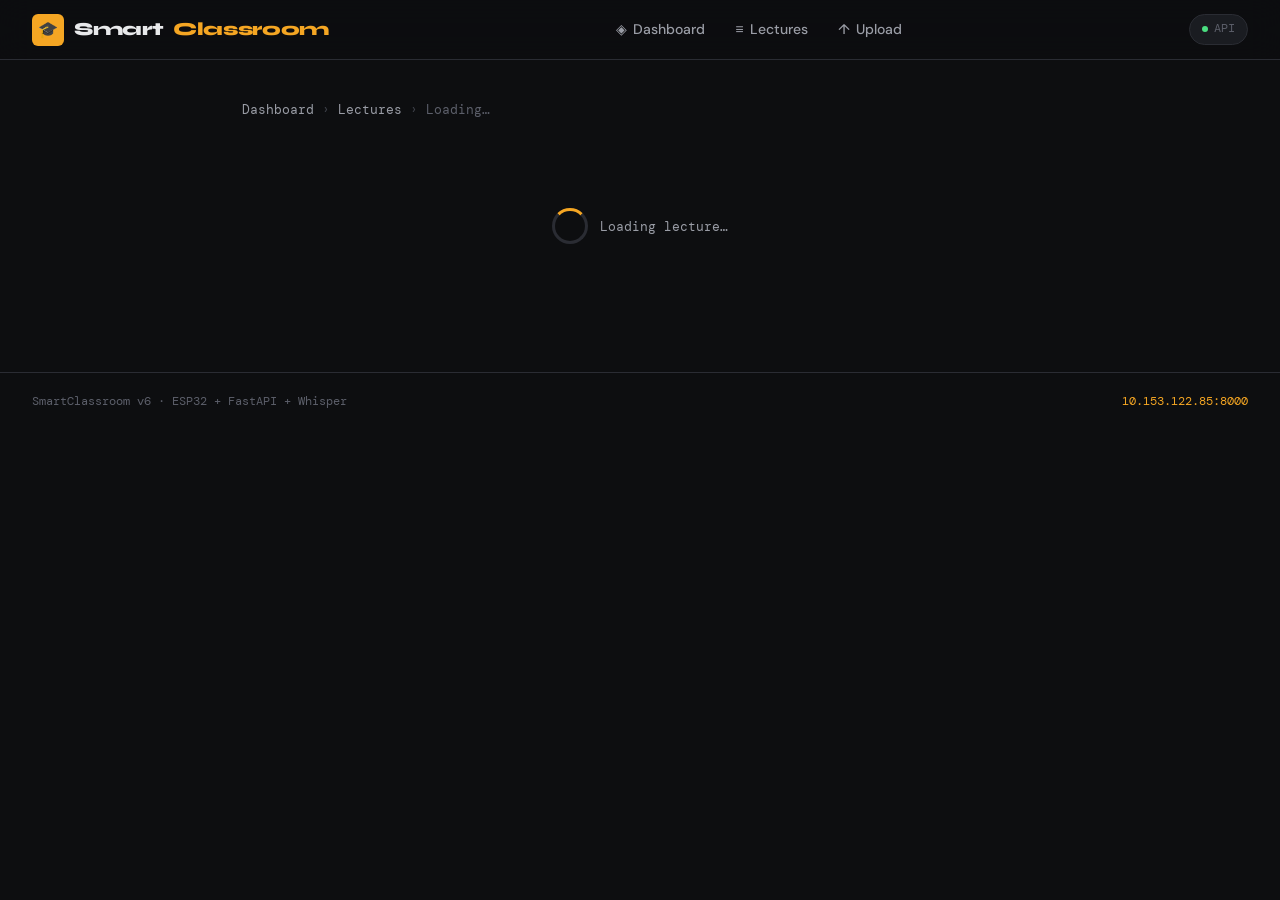
==== frontend/Lecturedetail.html @ 5a45aa77 "frontend and backend" ====
<!DOCTYPE html>
<html lang="en">
<head>
  <meta charset="UTF-8" />
  <meta name="viewport" content="width=device-width, initial-scale=1.0" />
  <title>SmartClassroom — Lecture Detail</title>
  <link rel="stylesheet" href="Style.css">
</head>
<body>
 
<nav class="navbar">
  <a href="index.html" class="nav-brand">
    <div class="brand-icon">🎓</div>
    Smart<span>Classroom</span>
  </a>
  <ul class="nav-links">
    <li><a href="index.html">◈ <span>Dashboard</span></a></li>
    <li><a href="lectures.html">≡ <span>Lectures</span></a></li>
    <li><a href="upload.html">↑ <span>Upload</span></a></li>
  </ul>
  <div class="nav-status">
    <span class="status-dot"></span>
    <span>API</span>
  </div>
</nav>
 
<main class="page-sm">
 
  <div class="breadcrumb fade-in">
    <a href="index.html">Dashboard</a>
    <span class="sep">›</span>
    <a href="lectures.html">Lectures</a>
    <span class="sep">›</span>
    <span id="bc-title">Loading…</span>
  </div>
 
  <!-- Loading state -->
  <div id="loading-state" class="loading-overlay" style="padding:4rem">
    <div class="spinner spinner-lg"></div> Loading lecture…
  </div>
 
  <!-- Error state -->
  <div id="error-state" class="empty-state hidden">
    <div class="empty-icon">⚠️</div>
    <h3>Lecture not found</h3>
    <p id="error-msg"></p>
    <a href="lectures.html" class="btn btn-secondary mt-2">← Back to Lectures</a>
  </div>
 
  <!-- Content (hidden until loaded) -->
  <div id="content" class="hidden">
 
    <!-- Detail header -->
    <div class="detail-header fade-in" id="detail-header">
      <div class="flex items-center gap-1 mb-1" style="flex-wrap:wrap">
        <span class="badge badge-amber" id="detail-subject"></span>
        <span class="badge badge-gray text-mono" id="detail-id"></span>
        <span class="badge badge-gray text-mono" id="detail-date"></span>
      </div>
      <h1 class="detail-title" id="detail-title"></h1>
      <div class="detail-actions">
        <button class="btn btn-primary btn-sm" id="btn-edit">✎ Edit</button>
        <button class="btn btn-secondary btn-sm" id="btn-copy-transcript" title="Copy transcript">⎘ Copy Transcript</button>
        <button class="btn btn-secondary btn-sm" id="btn-copy-summary" title="Copy summary">⎘ Copy Summary</button>
        <button class="btn btn-danger btn-sm ml-auto" id="btn-delete">✕ Delete</button>
      </div>
    </div>
 
    <!-- Tabs -->
    <div class="tabs fade-in">
      <button class="tab-btn active" data-tab="summary">Summary</button>
      <button class="tab-btn" data-tab="transcript">Full Transcript</button>
      <button class="tab-btn" data-tab="raw">Raw Info</button>
    </div>
 
    <!-- Tab: Summary -->
    <div id="tab-summary" class="fade-in">
      <div class="text-block-label">AI Generated Summary</div>
      <div class="text-block" id="summary-text"></div>
    </div>
 
    <!-- Tab: Transcript -->
    <div id="tab-transcript" class="hidden">
      <div class="text-block-label">Full Transcript (Grammar Corrected)</div>
      <div class="text-block" id="transcript-text" style="max-height:520px"></div>
    </div>
 
    <!-- Tab: Raw -->
    <div id="tab-raw" class="hidden">
      <div class="card">
        <p class="section-label">Lecture Record</p>
        <div id="raw-info" style="display:grid;grid-template-columns:140px 1fr;gap:8px 16px;font-size:0.875rem"></div>
      </div>
    </div>
 
  </div>
 
</main>
 
<footer class="footer">
  <span class="footer-text">SmartClassroom v6 · ESP32 + FastAPI + Whisper</span>
  <span class="footer-text"><em>10.153.122.85:8000</em></span>
</footer>
 
<div class="toast-container" id="toast-container"></div>
 
<!-- Edit Modal -->
<div class="modal-backdrop hidden" id="edit-modal">
  <div class="modal" style="max-width:580px">
    <div class="modal-header">
      <span class="modal-title">Edit Lecture</span>
      <button class="modal-close" id="edit-modal-close">✕</button>
    </div>
    <div class="modal-body">
      <div class="form-group">
        <label class="form-label">Title</label>
        <input type="text" class="form-input" id="edit-title" />
      </div>
      <div class="form-group">
        <label class="form-label">Subject</label>
        <input type="text" class="form-input" id="edit-subject" />
      </div>
      <div class="form-group">
        <label class="form-label">Summary</label>
        <textarea class="form-textarea" id="edit-summary" style="min-height:140px"></textarea>
      </div>
      <div class="form-group">
        <label class="form-label">Transcript</label>
        <textarea class="form-textarea" id="edit-transcript" style="min-height:180px"></textarea>
      </div>
    </div>
    <div class="modal-footer">
      <button class="btn btn-ghost" id="edit-cancel">Cancel</button>
      <button class="btn btn-primary" id="edit-save">Save Changes</button>
    </div>
  </div>
</div>
 
<!-- Delete Modal -->
<div class="modal-backdrop hidden" id="delete-modal">
  <div class="modal">
    <div class="modal-header">
      <span class="modal-title">Delete Lecture</span>
      <button class="modal-close" id="delete-close">✕</button>
    </div>
    <div class="modal-body">
      <p style="color:var(--text-2)">Delete <strong id="delete-name" style="color:var(--text)"></strong>?</p>
      <p class="text-sm text-muted mt-1">This cannot be undone.</p>
    </div>
    <div class="modal-footer">
      <button class="btn btn-ghost" id="delete-cancel">Cancel</button>
      <button class="btn btn-danger" id="delete-confirm">Delete</button>
    </div>
  </div>
</div>
 
<script type="module">
import { getLecture, updateLecture, deleteLecture, formatDatetime, showToast } from './api.js';
 
const params   = new URLSearchParams(location.search);
const lectureId = params.get('id');
 
let lectureData = null;
 
async function load() {
  if (!lectureId) {
    showError('No lecture ID in URL. Go back and select a lecture.');
    return;
  }
  try {
    lectureData = await getLecture(lectureId);
    render(lectureData);
  } catch (err) {
    showError(err.message);
  }
}
 
function render(l) {
  document.title = `${l.title} — SmartClassroom`;
  document.getElementById('bc-title').textContent = l.title;
 
  document.getElementById('detail-subject').textContent = l.subject || '—';
  document.getElementById('detail-id').textContent      = `ID #${l.id}`;
  document.getElementById('detail-date').textContent    = formatDatetime(l.created_at);
  document.getElementById('detail-title').textContent   = l.title;
 
  document.getElementById('summary-text').textContent    = l.summary    || 'No summary available.';
  document.getElementById('transcript-text').textContent = l.transcript || 'No transcript available.';
 
  // Raw info table
  const pairs = [
    ['ID',         `#${l.id}`],
    ['Title',      l.title],
    ['Subject',    l.subject],
    ['Created',    formatDatetime(l.created_at)],
    ['Transcript', `${(l.transcript || '').length} chars`],
    ['Summary',    `${(l.summary || '').length} chars`],
  ];
  document.getElementById('raw-info').innerHTML = pairs.map(([k, v]) => `
    <span class="text-mono text-xs text-muted" style="padding:4px 0">${k}</span>
    <span style="padding:4px 0;word-break:break-word">${v}</span>`).join('');
 
  document.getElementById('loading-state').classList.add('hidden');
  document.getElementById('content').classList.remove('hidden');
}
 
function showError(msg) {
  document.getElementById('loading-state').classList.add('hidden');
  document.getElementById('error-state').classList.remove('hidden');
  document.getElementById('error-msg').textContent = msg;
}
 
// ── Tabs ─────────────────────────────────────────────────
document.querySelectorAll('.tab-btn').forEach(btn => {
  btn.addEventListener('click', () => {
    document.querySelectorAll('.tab-btn').forEach(b => b.classList.remove('active'));
    btn.classList.add('active');
    ['tab-summary', 'tab-transcript', 'tab-raw'].forEach(id => {
      document.getElementById(id).classList.add('hidden');
    });
    document.getElementById(`tab-${btn.dataset.tab}`).classList.remove('hidden');
  });
});
 
// ── Copy buttons ─────────────────────────────────────────
document.getElementById('btn-copy-transcript').addEventListener('click', () => {
  navigator.clipboard.writeText(lectureData?.transcript || '');
  showToast('Transcript copied to clipboard', 'success');
});
 
document.getElementById('btn-copy-summary').addEventListener('click', () => {
  navigator.clipboard.writeText(lectureData?.summary || '');
  showToast('Summary copied to clipboard', 'success');
});
 
// ── Edit modal ───────────────────────────────────────────
document.getElementById('btn-edit').addEventListener('click', () => {
  document.getElementById('edit-title').value     = lectureData.title     || '';
  document.getElementById('edit-subject').value   = lectureData.subject   || '';
  document.getElementById('edit-summary').value   = lectureData.summary   || '';
  document.getElementById('edit-transcript').value = lectureData.transcript || '';
  document.getElementById('edit-modal').classList.remove('hidden');
});
 
function closeEditModal() { document.getElementById('edit-modal').classList.add('hidden'); }
document.getElementById('edit-modal-close').addEventListener('click', closeEditModal);
document.getElementById('edit-cancel').addEventListener('click', closeEditModal);
document.getElementById('edit-modal').addEventListener('click', e => { if (e.target === e.currentTarget) closeEditModal(); });
 
document.getElementById('edit-save').addEventListener('click', async () => {
  const btn = document.getElementById('edit-save');
  btn.disabled = true;
  btn.textContent = 'Saving…';
  try {
    const updated = await updateLecture(lectureId, {
      title:      document.getElementById('edit-title').value,
      subject:    document.getElementById('edit-subject').value,
      summary:    document.getElementById('edit-summary').value,
      transcript: document.getElementById('edit-transcript').value,
    });
    lectureData = updated;
    render(updated);
    closeEditModal();
    showToast('Lecture updated!', 'success');
  } catch (err) {
    showToast(err.message, 'error');
  } finally {
    btn.disabled = false;
    btn.textContent = 'Save Changes';
  }
});
 
// ── Delete modal ─────────────────────────────────────────
document.getElementById('btn-delete').addEventListener('click', () => {
  document.getElementById('delete-name').textContent = lectureData?.title || '';
  document.getElementById('delete-modal').classList.remove('hidden');
});
 
function closeDeleteModal() { document.getElementById('delete-modal').classList.add('hidden'); }
document.getElementById('delete-close').addEventListener('click', closeDeleteModal);
document.getElementById('delete-cancel').addEventListener('click', closeDeleteModal);
document.getElementById('delete-modal').addEventListener('click', e => { if (e.target === e.currentTarget) closeDeleteModal(); });
 
document.getElementById('delete-confirm').addEventListener('click', async () => {
  const btn = document.getElementById('delete-confirm');
  btn.disabled = true;
  btn.textContent = 'Deleting…';
  try {
    await deleteLecture(lectureId);
    showToast('Lecture deleted', 'success');
    setTimeout(() => window.location.href = 'lectures.html', 1000);
  } catch (err) {
    showToast(err.message, 'error');
    btn.disabled = false;
    btn.textContent = 'Delete';
  }
});
 
load();
</script>
</body>
</html>
---- frontend/Style.css ----
@import url('https://fonts.googleapis.com/css2?family=Syne:wght@400;600;700;800&family=DM+Mono:ital,wght@0,300;0,400;0,500;1,300&family=DM+Sans:wght@300;400;500&display=swap');
 
/* ── VARIABLES ─────────────────────────────────────────── */
:root {
  --bg:           #0d0e10;
  --bg-2:         #131417;
  --bg-3:         #1a1c21;
  --border:       #2a2c33;
  --border-hover: #3d4049;
  --text:         #e8e9eb;
  --text-2:       #9a9da6;
  --text-3:       #5c5f6a;
  --accent:       #f5a623;
  --accent-dim:   #b87419;
  --accent-glow:  rgba(245,166,35,0.15);
  --green:        #4ade80;
  --green-dim:    rgba(74,222,128,0.12);
  --red:          #f87171;
  --red-dim:      rgba(248,113,113,0.12);
  --blue:         #60a5fa;
  --blue-dim:     rgba(96,165,250,0.12);
  --radius:       8px;
  --radius-lg:    14px;
  --shadow:       0 4px 24px rgba(0,0,0,0.5);
  --shadow-lg:    0 8px 48px rgba(0,0,0,0.7);
  --font-display: 'Syne', sans-serif;
  --font-mono:    'DM Mono', monospace;
  --font-body:    'DM Sans', sans-serif;
  --transition:   0.18s cubic-bezier(0.4,0,0.2,1);
}
 
/* ── RESET ─────────────────────────────────────────────── */
*, *::before, *::after { box-sizing: border-box; margin: 0; padding: 0; }
 
html { scroll-behavior: smooth; }
 
body {
  font-family: var(--font-body);
  background: var(--bg);
  color: var(--text);
  min-height: 100vh;
  font-size: 15px;
  line-height: 1.6;
  -webkit-font-smoothing: antialiased;
}
 
a { color: inherit; text-decoration: none; }
 
img { max-width: 100%; }
 
/* ── SCROLLBAR ─────────────────────────────────────────── */
::-webkit-scrollbar { width: 6px; }
::-webkit-scrollbar-track { background: var(--bg); }
::-webkit-scrollbar-thumb { background: var(--border); border-radius: 99px; }
::-webkit-scrollbar-thumb:hover { background: var(--border-hover); }
 
/* ── NAVBAR ────────────────────────────────────────────── */
.navbar {
  position: sticky;
  top: 0;
  z-index: 100;
  background: rgba(13,14,16,0.85);
  backdrop-filter: blur(16px);
  border-bottom: 1px solid var(--border);
  padding: 0 2rem;
  height: 60px;
  display: flex;
  align-items: center;
  justify-content: space-between;
}
 
.nav-brand {
  display: flex;
  align-items: center;
  gap: 10px;
  font-family: var(--font-display);
  font-weight: 800;
  font-size: 1.15rem;
  letter-spacing: -0.02em;
}
 
.nav-brand .brand-icon {
  width: 32px;
  height: 32px;
  background: var(--accent);
  border-radius: 6px;
  display: flex;
  align-items: center;
  justify-content: center;
  color: #000;
  font-size: 16px;
}
 
.nav-brand span { color: var(--accent); }
 
.nav-links {
  display: flex;
  align-items: center;
  gap: 2px;
  list-style: none;
}
 
.nav-links a {
  padding: 6px 14px;
  border-radius: var(--radius);
  font-size: 0.875rem;
  font-weight: 500;
  color: var(--text-2);
  transition: var(--transition);
  display: flex;
  align-items: center;
  gap: 6px;
}
 
.nav-links a:hover { background: var(--bg-3); color: var(--text); }
.nav-links a.active { background: var(--accent-glow); color: var(--accent); }
 
.nav-status {
  display: flex;
  align-items: center;
  gap: 6px;
  font-family: var(--font-mono);
  font-size: 0.72rem;
  color: var(--text-3);
  background: var(--bg-3);
  border: 1px solid var(--border);
  padding: 5px 12px;
  border-radius: 99px;
}
 
.status-dot {
  width: 6px;
  height: 6px;
  border-radius: 50%;
  background: var(--green);
  animation: pulse-dot 2s ease-in-out infinite;
}
 
@keyframes pulse-dot {
  0%, 100% { opacity: 1; transform: scale(1); }
  50%       { opacity: 0.5; transform: scale(0.8); }
}
 
/* ── LAYOUT ────────────────────────────────────────────── */
.page { max-width: 1200px; margin: 0 auto; padding: 2.5rem 2rem 4rem; }
.page-sm { max-width: 860px; margin: 0 auto; padding: 2.5rem 2rem 4rem; }
 
/* ── PAGE HEADER ───────────────────────────────────────── */
.page-header {
  margin-bottom: 2.5rem;
  display: flex;
  align-items: flex-end;
  justify-content: space-between;
  flex-wrap: wrap;
  gap: 1rem;
}
 
.page-header-left h1 {
  font-family: var(--font-display);
  font-size: 2rem;
  font-weight: 800;
  letter-spacing: -0.03em;
  line-height: 1.1;
}
 
.page-header-left h1 em {
  font-style: normal;
  color: var(--accent);
}
 
.page-header-left p {
  margin-top: 0.4rem;
  color: var(--text-2);
  font-size: 0.9rem;
}
 
/* ── BREADCRUMB ────────────────────────────────────────── */
.breadcrumb {
  display: flex;
  align-items: center;
  gap: 8px;
  font-size: 0.8rem;
  color: var(--text-3);
  margin-bottom: 1.5rem;
  font-family: var(--font-mono);
}
 
.breadcrumb a { color: var(--text-2); transition: var(--transition); }
.breadcrumb a:hover { color: var(--accent); }
.breadcrumb .sep { color: var(--border-hover); }
 
/* ── CARDS ─────────────────────────────────────────────── */
.card {
  background: var(--bg-2);
  border: 1px solid var(--border);
  border-radius: var(--radius-lg);
  padding: 1.5rem;
  transition: var(--transition);
}
 
.card:hover { border-color: var(--border-hover); }
 
.card-hover {
  cursor: pointer;
}
 
.card-hover:hover {
  border-color: var(--accent-dim);
  box-shadow: 0 0 0 1px var(--accent-dim), var(--shadow);
  transform: translateY(-2px);
}
 
/* ── STATS GRID ────────────────────────────────────────── */
.stats-grid {
  display: grid;
  grid-template-columns: repeat(auto-fit, minmax(180px, 1fr));
  gap: 1rem;
  margin-bottom: 2rem;
}
 
.stat-card {
  background: var(--bg-2);
  border: 1px solid var(--border);
  border-radius: var(--radius-lg);
  padding: 1.25rem 1.5rem;
  position: relative;
  overflow: hidden;
}
 
.stat-card::before {
  content: '';
  position: absolute;
  top: 0; left: 0; right: 0;
  height: 2px;
  background: var(--accent);
  transform: scaleX(0);
  transform-origin: left;
  transition: transform 0.4s ease;
}
 
.stat-card:hover::before { transform: scaleX(1); }
 
.stat-label {
  font-size: 0.75rem;
  font-family: var(--font-mono);
  color: var(--text-3);
  text-transform: uppercase;
  letter-spacing: 0.08em;
  margin-bottom: 0.5rem;
}
 
.stat-value {
  font-family: var(--font-display);
  font-size: 2rem;
  font-weight: 800;
  color: var(--text);
  line-height: 1;
}
 
.stat-sub {
  font-size: 0.75rem;
  color: var(--text-3);
  margin-top: 0.25rem;
  font-family: var(--font-mono);
}
 
/* ── BUTTONS ───────────────────────────────────────────── */
.btn {
  display: inline-flex;
  align-items: center;
  gap: 8px;
  padding: 9px 18px;
  border-radius: var(--radius);
  font-size: 0.875rem;
  font-weight: 500;
  font-family: var(--font-body);
  cursor: pointer;
  border: none;
  transition: var(--transition);
  white-space: nowrap;
}
 
.btn-primary {
  background: var(--accent);
  color: #000;
  font-weight: 600;
}
 
.btn-primary:hover {
  background: #f0b84a;
  box-shadow: 0 0 20px rgba(245,166,35,0.35);
}
 
.btn-secondary {
  background: var(--bg-3);
  color: var(--text);
  border: 1px solid var(--border);
}
 
.btn-secondary:hover { background: var(--border); }
 
.btn-ghost {
  background: transparent;
  color: var(--text-2);
  border: 1px solid transparent;
}
 
.btn-ghost:hover { background: var(--bg-3); color: var(--text); border-color: var(--border); }
 
.btn-danger { background: var(--red-dim); color: var(--red); border: 1px solid rgba(248,113,113,0.25); }
.btn-danger:hover { background: rgba(248,113,113,0.25); }
 
.btn-sm { padding: 6px 12px; font-size: 0.8rem; }
.btn-lg { padding: 12px 24px; font-size: 1rem; }
 
.btn:disabled { opacity: 0.5; cursor: not-allowed; }
 
/* ── BADGE ─────────────────────────────────────────────── */
.badge {
  display: inline-flex;
  align-items: center;
  gap: 4px;
  padding: 3px 10px;
  border-radius: 99px;
  font-size: 0.72rem;
  font-family: var(--font-mono);
  font-weight: 500;
  letter-spacing: 0.04em;
}
 
.badge-amber { background: var(--accent-glow); color: var(--accent); border: 1px solid rgba(245,166,35,0.25); }
.badge-green { background: var(--green-dim); color: var(--green); border: 1px solid rgba(74,222,128,0.25); }
.badge-blue  { background: var(--blue-dim);  color: var(--blue);  border: 1px solid rgba(96,165,250,0.25); }
.badge-gray  { background: var(--bg-3); color: var(--text-2); border: 1px solid var(--border); }
 
/* ── FORM ELEMENTS ─────────────────────────────────────── */
.form-group { margin-bottom: 1.25rem; }
 
.form-label {
  display: block;
  font-size: 0.8rem;
  font-family: var(--font-mono);
  color: var(--text-2);
  text-transform: uppercase;
  letter-spacing: 0.06em;
  margin-bottom: 0.5rem;
}
 
.form-input, .form-select, .form-textarea {
  width: 100%;
  background: var(--bg-3);
  border: 1px solid var(--border);
  color: var(--text);
  border-radius: var(--radius);
  padding: 10px 14px;
  font-size: 0.9rem;
  font-family: var(--font-body);
  transition: var(--transition);
  outline: none;
  appearance: none;
}
 
.form-input:focus, .form-select:focus, .form-textarea:focus {
  border-color: var(--accent-dim);
  box-shadow: 0 0 0 3px var(--accent-glow);
}
 
.form-input::placeholder { color: var(--text-3); }
 
.form-textarea { resize: vertical; min-height: 120px; }
 
.form-select {
  background-image: url("data:image/svg+xml,%3Csvg xmlns='http://www.w3.org/2000/svg' width='12' height='12' fill='%239a9da6' viewBox='0 0 16 16'%3E%3Cpath d='M7.247 11.14L2.451 5.658C1.885 5.013 2.345 4 3.204 4h9.592a1 1 0 0 1 .753 1.659l-4.796 5.48a1 1 0 0 1-1.506 0z'/%3E%3C/svg%3E");
  background-repeat: no-repeat;
  background-position: right 12px center;
  padding-right: 36px;
  cursor: pointer;
}
 
.form-select option { background: var(--bg-2); }
 
/* ── TABLE ─────────────────────────────────────────────── */
.table-wrap {
  border: 1px solid var(--border);
  border-radius: var(--radius-lg);
  overflow: hidden;
}
 
table { width: 100%; border-collapse: collapse; }
 
thead { background: var(--bg-3); }
 
th {
  padding: 12px 16px;
  text-align: left;
  font-size: 0.72rem;
  font-family: var(--font-mono);
  text-transform: uppercase;
  letter-spacing: 0.08em;
  color: var(--text-3);
  font-weight: 500;
  border-bottom: 1px solid var(--border);
}
 
td {
  padding: 13px 16px;
  font-size: 0.875rem;
  border-bottom: 1px solid var(--border);
  vertical-align: middle;
}
 
tr:last-child td { border-bottom: none; }
 
tbody tr { transition: var(--transition); }
tbody tr:hover { background: var(--bg-3); }
 
.td-title { font-weight: 500; color: var(--text); }
.td-subject { color: var(--text-2); font-size: 0.82rem; font-family: var(--font-mono); }
 
/* ── DIVIDER ───────────────────────────────────────────── */
.divider {
  border: none;
  border-top: 1px solid var(--border);
  margin: 1.5rem 0;
}
 
/* ── SECTION LABEL ─────────────────────────────────────── */
.section-label {
  font-family: var(--font-mono);
  font-size: 0.72rem;
  text-transform: uppercase;
  letter-spacing: 0.1em;
  color: var(--text-3);
  margin-bottom: 1rem;
}
 
/* ── TOAST ─────────────────────────────────────────────── */
.toast-container {
  position: fixed;
  bottom: 1.5rem;
  right: 1.5rem;
  z-index: 9999;
  display: flex;
  flex-direction: column;
  gap: 8px;
  pointer-events: none;
}
 
.toast {
  pointer-events: all;
  background: var(--bg-2);
  border: 1px solid var(--border);
  border-radius: var(--radius-lg);
  padding: 12px 16px;
  display: flex;
  align-items: center;
  gap: 10px;
  font-size: 0.875rem;
  box-shadow: var(--shadow-lg);
  animation: toast-in 0.3s cubic-bezier(0.34,1.56,0.64,1) forwards;
  min-width: 260px;
  max-width: 360px;
}
 
.toast.toast-out { animation: toast-out 0.25s ease forwards; }
 
.toast-icon { font-size: 1rem; flex-shrink: 0; }
 
.toast-success { border-color: rgba(74,222,128,0.3); }
.toast-success .toast-icon::before { content: '✓'; color: var(--green); }
.toast-error   { border-color: rgba(248,113,113,0.3); }
.toast-error   .toast-icon::before { content: '✕'; color: var(--red); }
.toast-info    { border-color: rgba(245,166,35,0.3); }
.toast-info    .toast-icon::before { content: '◆'; color: var(--accent); }
 
@keyframes toast-in  { from { opacity: 0; transform: translateX(20px) scale(0.95); } to { opacity: 1; transform: translateX(0) scale(1); } }
@keyframes toast-out { from { opacity: 1; transform: translateX(0); } to { opacity: 0; transform: translateX(20px); } }
 
/* ── EMPTY STATE ───────────────────────────────────────── */
.empty-state {
  text-align: center;
  padding: 4rem 2rem;
  color: var(--text-3);
}
 
.empty-state .empty-icon {
  font-size: 3rem;
  margin-bottom: 1rem;
  filter: grayscale(1) opacity(0.4);
}
 
.empty-state h3 {
  font-family: var(--font-display);
  font-size: 1.2rem;
  font-weight: 700;
  color: var(--text-2);
  margin-bottom: 0.5rem;
}
 
.empty-state p { font-size: 0.875rem; }
 
/* ── LOADING SPINNER ───────────────────────────────────── */
.spinner {
  width: 20px; height: 20px;
  border: 2px solid var(--border);
  border-top-color: var(--accent);
  border-radius: 50%;
  animation: spin 0.7s linear infinite;
  flex-shrink: 0;
}
 
.spinner-lg { width: 36px; height: 36px; border-width: 3px; }
 
@keyframes spin { to { transform: rotate(360deg); } }
 
.loading-overlay {
  display: flex;
  align-items: center;
  justify-content: center;
  gap: 12px;
  padding: 3rem;
  color: var(--text-2);
  font-family: var(--font-mono);
  font-size: 0.82rem;
}
 
/* ── MODAL ─────────────────────────────────────────────── */
.modal-backdrop {
  position: fixed;
  inset: 0;
  background: rgba(0,0,0,0.7);
  backdrop-filter: blur(4px);
  z-index: 1000;
  display: flex;
  align-items: center;
  justify-content: center;
  padding: 1.5rem;
  animation: fade-in 0.2s ease;
}
 
.modal {
  background: var(--bg-2);
  border: 1px solid var(--border);
  border-radius: var(--radius-lg);
  width: 100%;
  max-width: 520px;
  box-shadow: var(--shadow-lg);
  animation: modal-in 0.25s cubic-bezier(0.34,1.56,0.64,1);
}
 
.modal-header {
  padding: 1.25rem 1.5rem;
  border-bottom: 1px solid var(--border);
  display: flex;
  align-items: center;
  justify-content: space-between;
}
 
.modal-title {
  font-family: var(--font-display);
  font-size: 1.05rem;
  font-weight: 700;
}
 
.modal-close {
  width: 30px; height: 30px;
  border-radius: 6px;
  background: none;
  border: 1px solid transparent;
  color: var(--text-2);
  cursor: pointer;
  font-size: 1.1rem;
  display: flex;
  align-items: center;
  justify-content: center;
  transition: var(--transition);
}
 
.modal-close:hover { background: var(--bg-3); border-color: var(--border); color: var(--text); }
 
.modal-body { padding: 1.5rem; }
.modal-footer {
  padding: 1rem 1.5rem;
  border-top: 1px solid var(--border);
  display: flex;
  justify-content: flex-end;
  gap: 8px;
}
 
@keyframes fade-in  { from { opacity: 0; } to { opacity: 1; } }
@keyframes modal-in { from { opacity: 0; transform: scale(0.96) translateY(10px); } to { opacity: 1; transform: scale(1) translateY(0); } }
 
/* ── TRANSCRIPT/SUMMARY BLOCKS ─────────────────────────── */
.text-block {
  background: var(--bg-3);
  border: 1px solid var(--border);
  border-radius: var(--radius);
  padding: 1.25rem 1.5rem;
  font-size: 0.9rem;
  line-height: 1.8;
  color: var(--text);
  white-space: pre-wrap;
  max-height: 380px;
  overflow-y: auto;
}
 
.text-block-label {
  font-family: var(--font-mono);
  font-size: 0.7rem;
  text-transform: uppercase;
  letter-spacing: 0.1em;
  color: var(--accent);
  margin-bottom: 0.6rem;
  display: flex;
  align-items: center;
  gap: 6px;
}
 
.text-block-label::before {
  content: '';
  display: inline-block;
  width: 4px; height: 4px;
  background: var(--accent);
  border-radius: 50%;
}
 
/* ── UPLOAD ZONE ───────────────────────────────────────── */
.upload-zone {
  border: 2px dashed var(--border);
  border-radius: var(--radius-lg);
  padding: 3rem 2rem;
  text-align: center;
  cursor: pointer;
  transition: var(--transition);
  position: relative;
}
 
.upload-zone:hover,
.upload-zone.drag-over {
  border-color: var(--accent-dim);
  background: var(--accent-glow);
}
 
.upload-zone input { position: absolute; inset: 0; opacity: 0; cursor: pointer; }
 
.upload-zone .upload-icon { font-size: 2.5rem; margin-bottom: 0.75rem; }
.upload-zone h3 { font-family: var(--font-display); font-weight: 700; margin-bottom: 0.3rem; }
.upload-zone p { color: var(--text-2); font-size: 0.85rem; }
 
/* ── SEARCH BAR ────────────────────────────────────────── */
.search-wrap {
  position: relative;
}
 
.search-wrap .search-icon {
  position: absolute;
  left: 12px;
  top: 50%;
  transform: translateY(-50%);
  color: var(--text-3);
  pointer-events: none;
  font-size: 0.9rem;
}
 
.search-wrap .form-input {
  padding-left: 36px;
}
 
/* ── LECTURE CARD (list view) ──────────────────────────── */
.lecture-card {
  background: var(--bg-2);
  border: 1px solid var(--border);
  border-radius: var(--radius-lg);
  padding: 1.25rem 1.5rem;
  display: flex;
  align-items: flex-start;
  justify-content: space-between;
  gap: 1rem;
  transition: var(--transition);
  cursor: pointer;
  position: relative;
  overflow: hidden;
}
 
.lecture-card::after {
  content: '';
  position: absolute;
  left: 0; top: 0; bottom: 0;
  width: 3px;
  background: var(--accent);
  transform: scaleY(0);
  transform-origin: top;
  transition: transform 0.25s ease;
}
 
.lecture-card:hover::after { transform: scaleY(1); }
.lecture-card:hover {
  border-color: var(--border-hover);
  transform: translateX(4px);
}
 
.lecture-card-body { flex: 1; min-width: 0; }
 
.lecture-card-title {
  font-family: var(--font-display);
  font-size: 1rem;
  font-weight: 700;
  letter-spacing: -0.01em;
  margin-bottom: 0.35rem;
  white-space: nowrap;
  overflow: hidden;
  text-overflow: ellipsis;
}
 
.lecture-card-meta {
  display: flex;
  align-items: center;
  gap: 10px;
  flex-wrap: wrap;
}
 
.lecture-card-excerpt {
  margin-top: 0.6rem;
  font-size: 0.82rem;
  color: var(--text-2);
  display: -webkit-box;
  -webkit-line-clamp: 2;
  -webkit-box-orient: vertical;
  overflow: hidden;
  line-height: 1.6;
}
 
.lecture-card-actions {
  display: flex;
  align-items: center;
  gap: 6px;
  flex-shrink: 0;
}
 
/* ── DETAIL PAGE ───────────────────────────────────────── */
.detail-header {
  background: var(--bg-2);
  border: 1px solid var(--border);
  border-radius: var(--radius-lg);
  padding: 2rem;
  margin-bottom: 1.5rem;
  position: relative;
  overflow: hidden;
}
 
.detail-header::before {
  content: '';
  position: absolute;
  top: 0; left: 0; right: 0;
  height: 3px;
  background: linear-gradient(90deg, var(--accent), transparent);
}
 
.detail-title {
  font-family: var(--font-display);
  font-size: 1.7rem;
  font-weight: 800;
  letter-spacing: -0.03em;
  margin-bottom: 0.75rem;
}
 
.detail-meta {
  display: flex;
  align-items: center;
  gap: 10px;
  flex-wrap: wrap;
}
 
.detail-actions {
  display: flex;
  gap: 8px;
  margin-top: 1.5rem;
  flex-wrap: wrap;
}
 
.detail-grid {
  display: grid;
  grid-template-columns: 1fr 1fr;
  gap: 1.5rem;
}
 
@media (max-width: 720px) {
  .detail-grid { grid-template-columns: 1fr; }
}
 
/* ── PROGRESS BAR ──────────────────────────────────────── */
.progress-wrap {
  background: var(--bg-3);
  border-radius: 99px;
  height: 4px;
  overflow: hidden;
  margin-top: 8px;
}
 
.progress-bar {
  height: 100%;
  background: var(--accent);
  border-radius: 99px;
  transition: width 0.4s ease;
}
 
/* ── UPLOAD STATUS STAGES ──────────────────────────────── */
.upload-stages { display: flex; flex-direction: column; gap: 8px; }
 
.stage-item {
  display: flex;
  align-items: center;
  gap: 12px;
  padding: 10px 14px;
  border-radius: var(--radius);
  background: var(--bg-3);
  border: 1px solid var(--border);
  font-size: 0.85rem;
  transition: var(--transition);
}
 
.stage-item.active { border-color: var(--accent-dim); background: var(--accent-glow); }
.stage-item.done   { border-color: rgba(74,222,128,0.25); background: var(--green-dim); }
.stage-item.error  { border-color: rgba(248,113,113,0.25); background: var(--red-dim); }
 
.stage-icon { width: 20px; text-align: center; flex-shrink: 0; }
 
/* ── TABS ──────────────────────────────────────────────── */
.tabs { display: flex; gap: 2px; margin-bottom: 1.5rem; }
 
.tab-btn {
  padding: 8px 16px;
  border: none;
  background: none;
  color: var(--text-2);
  font-size: 0.875rem;
  font-family: var(--font-body);
  font-weight: 500;
  border-radius: var(--radius);
  cursor: pointer;
  transition: var(--transition);
}
 
.tab-btn:hover { background: var(--bg-3); color: var(--text); }
.tab-btn.active { background: var(--accent-glow); color: var(--accent); }
 
/* ── FOOTER ────────────────────────────────────────────── */
.footer {
  border-top: 1px solid var(--border);
  padding: 1.25rem 2rem;
  display: flex;
  align-items: center;
  justify-content: space-between;
  flex-wrap: wrap;
  gap: 0.5rem;
}
 
.footer-text {
  font-family: var(--font-mono);
  font-size: 0.72rem;
  color: var(--text-3);
}
 
.footer-text em { color: var(--accent); font-style: normal; }
 
/* ── ANIMATIONS ────────────────────────────────────────── */
.fade-in { animation: fade-in-up 0.4s ease forwards; }
@keyframes fade-in-up {
  from { opacity: 0; transform: translateY(10px); }
  to   { opacity: 1; transform: translateY(0); }
}
 
/* stagger children */
.stagger > * { opacity: 0; animation: fade-in-up 0.35s ease forwards; }
.stagger > *:nth-child(1) { animation-delay: 0.05s; }
.stagger > *:nth-child(2) { animation-delay: 0.10s; }
.stagger > *:nth-child(3) { animation-delay: 0.15s; }
.stagger > *:nth-child(4) { animation-delay: 0.20s; }
.stagger > *:nth-child(5) { animation-delay: 0.25s; }
.stagger > *:nth-child(6) { animation-delay: 0.30s; }
.stagger > *:nth-child(n+7) { animation-delay: 0.35s; }
 
/* ── UTILS ─────────────────────────────────────────────── */
.flex   { display: flex; }
.items-center { align-items: center; }
.gap-1  { gap: 0.5rem; }
.gap-2  { gap: 1rem; }
.ml-auto { margin-left: auto; }
.text-mono { font-family: var(--font-mono); }
.text-sm   { font-size: 0.82rem; }
.text-xs   { font-size: 0.72rem; }
.text-muted { color: var(--text-2); }
.text-accent { color: var(--accent); }
.mt-1 { margin-top: 0.5rem; }
.mt-2 { margin-top: 1rem; }
.mt-3 { margin-top: 1.5rem; }
.mb-1 { margin-bottom: 0.5rem; }
.mb-2 { margin-bottom: 1rem; }
.mb-3 { margin-bottom: 1.5rem; }
.hidden { display: none !important; }
 
/* ── RESPONSIVE ────────────────────────────────────────── */
@media (max-width: 600px) {
  .navbar { padding: 0 1rem; }
  .page, .page-sm { padding: 1.5rem 1rem 3rem; }
  .nav-links { gap: 0; }
  .nav-links a span { display: none; }
  .page-header { flex-direction: column; align-items: flex-start; }
}
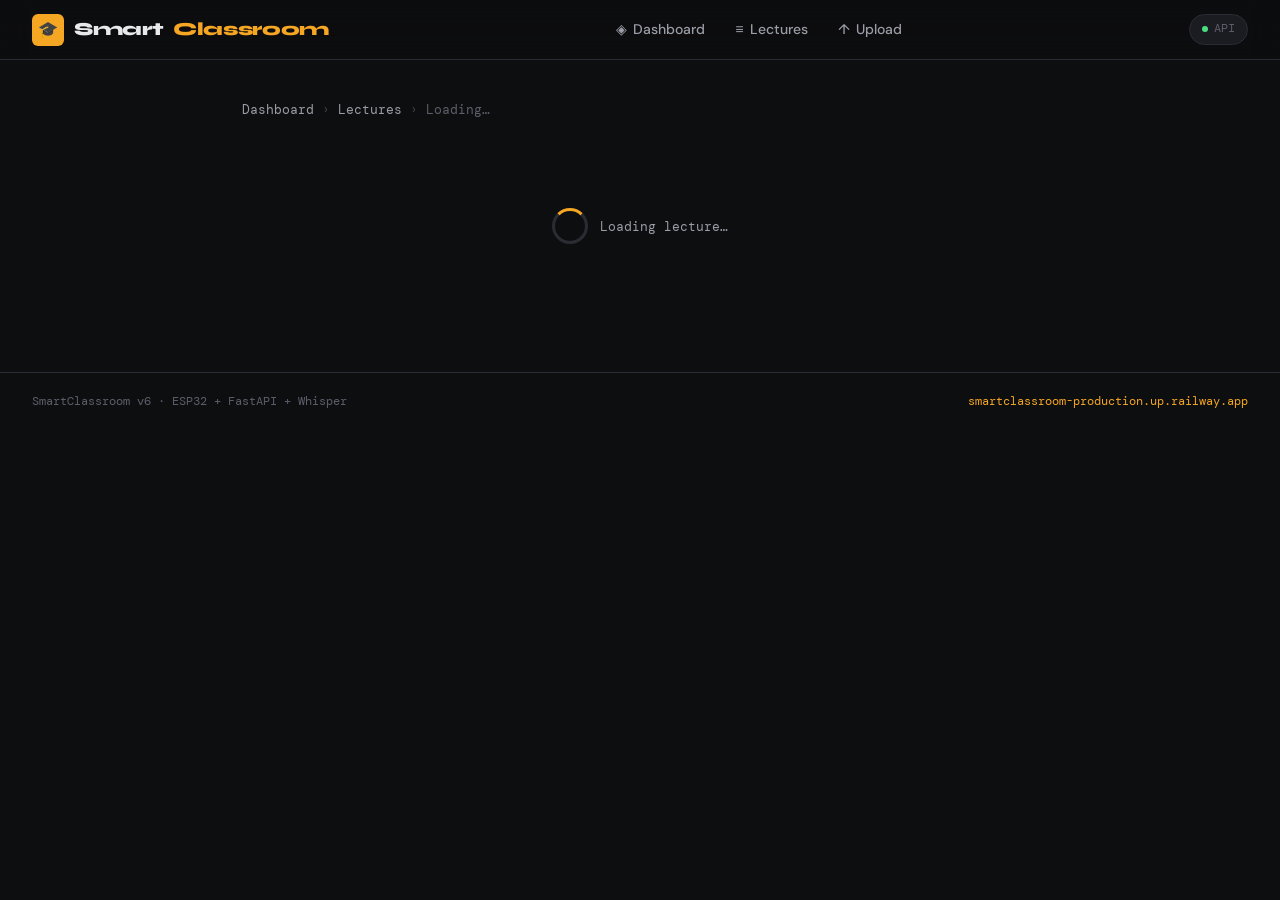
==== commit 43403b87: "frontend" ====
--- a/frontend/Lecturedetail.html
+++ b/frontend/Lecturedetail.html
@@ -99,7 +99,7 @@
  
 <footer class="footer">
   <span class="footer-text">SmartClassroom v6 · ESP32 + FastAPI + Whisper</span>
-  <span class="footer-text"><em>10.153.122.85:8000</em></span>
+  <span class="footer-text"><em>smartclassroom-production.up.railway.app</em></span>
 </footer>
  
 <div class="toast-container" id="toast-container"></div>
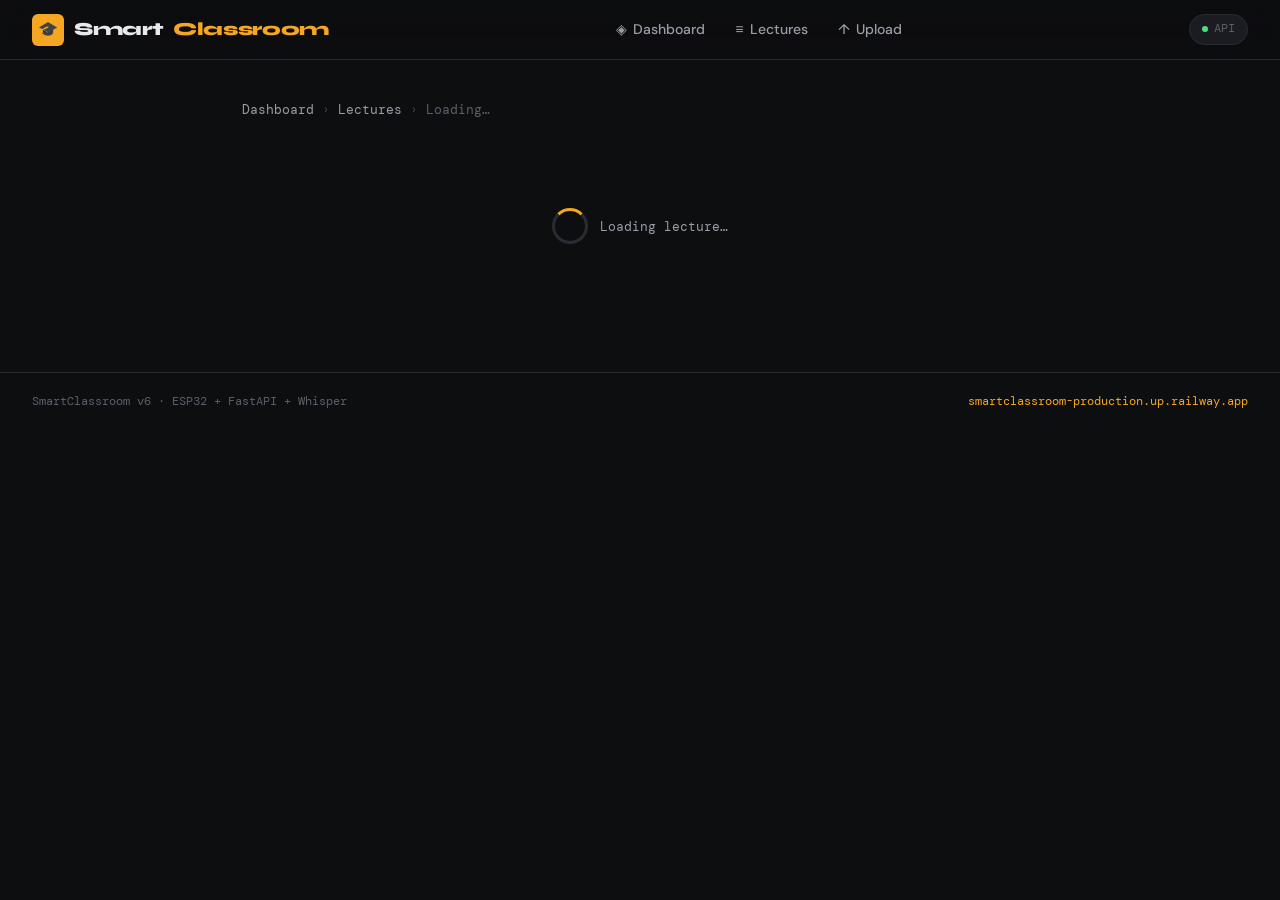
==== commit 950de43d: "new" ====
--- a/frontend/Lecturedetail.html
+++ b/frontend/Lecturedetail.html
@@ -16,7 +16,7 @@
   <ul class="nav-links">
     <li><a href="index.html">◈ <span>Dashboard</span></a></li>
     <li><a href="lectures.html">≡ <span>Lectures</span></a></li>
-    <li><a href="upload.html">↑ <span>Upload</span></a></li>
+    <li><a href="Upload.html">↑ <span>Upload</span></a></li>
   </ul>
   <div class="nav-status">
     <span class="status-dot"></span>
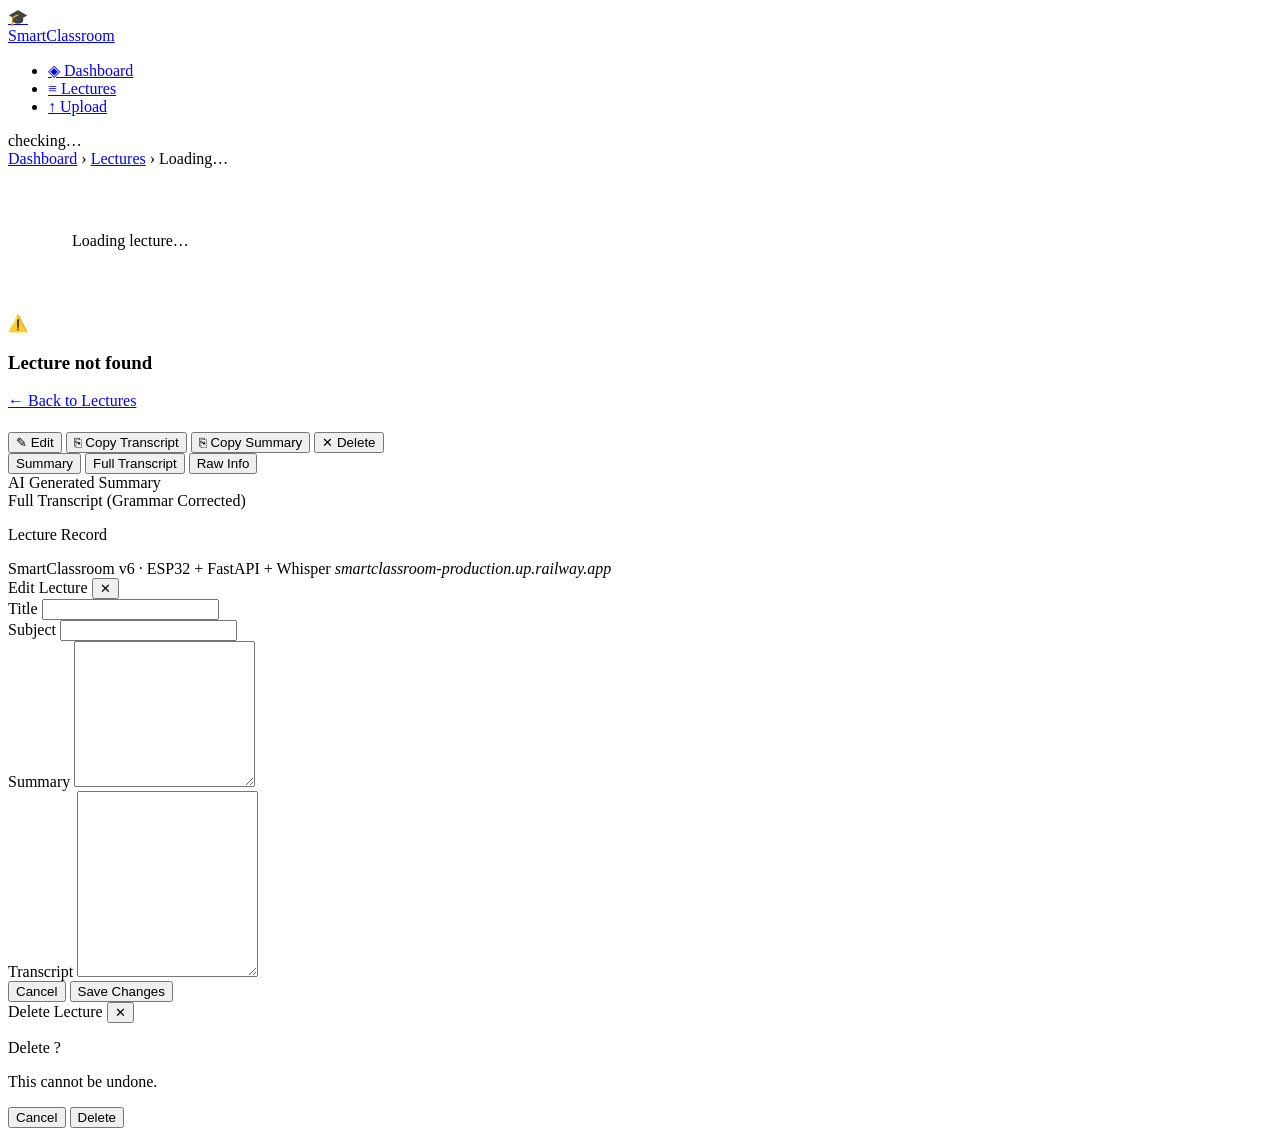
==== commit 1aaf3af5: "frontend" ====
--- a/frontend/Lecturedetail.html
+++ b/frontend/Lecturedetail.html
@@ -1,302 +1,371 @@
 <!DOCTYPE html>
 <html lang="en">
+
 <head>
   <meta charset="UTF-8" />
   <meta name="viewport" content="width=device-width, initial-scale=1.0" />
   <title>SmartClassroom — Lecture Detail</title>
   <link rel="stylesheet" href="Style.css">
 </head>
+
 <body>
- 
-<nav class="navbar">
-  <a href="index.html" class="nav-brand">
-    <div class="brand-icon">🎓</div>
-    Smart<span>Classroom</span>
-  </a>
-  <ul class="nav-links">
-    <li><a href="index.html">◈ <span>Dashboard</span></a></li>
-    <li><a href="lectures.html">≡ <span>Lectures</span></a></li>
-    <li><a href="Upload.html">↑ <span>Upload</span></a></li>
-  </ul>
-  <div class="nav-status">
-    <span class="status-dot"></span>
-    <span>API</span>
+
+  <nav class="navbar">
+    <a href="index.html" class="nav-brand">
+      <div class="brand-icon">🎓</div>
+      Smart<span>Classroom</span>
+    </a>
+
+    <!-- Hamburger (shown on mobile, hidden on desktop via responsive.css) -->
+    <button class="nav-hamburger" id="nav-hamburger" aria-label="Toggle menu" aria-expanded="false">
+      <span></span>
+      <span></span>
+      <span></span>
+    </button>
+
+    <!-- Nav links — same as before, responsive.css handles open/close display -->
+    <ul class="nav-links" id="nav-links">
+      <li><a href="index.html">◈ <span>Dashboard</span></a></li>
+      <li><a href="lectures.html">≡ <span>Lectures</span></a></li>
+      <li><a href="Upload.html">↑ <span>Upload</span></a></li>
+    </ul>
+
+    <div class="nav-status">
+      <span class="status-dot"></span>
+      <span id="server-status">checking…</span>
+    </div>
+  </nav>
+
+  <main class="page-sm">
+
+    <div class="breadcrumb fade-in">
+      <a href="index.html">Dashboard</a>
+      <span class="sep">›</span>
+      <a href="lectures.html">Lectures</a>
+      <span class="sep">›</span>
+      <span id="bc-title">Loading…</span>
+    </div>
+
+    <!-- Loading state -->
+    <div id="loading-state" class="loading-overlay" style="padding:4rem">
+      <div class="spinner spinner-lg"></div> Loading lecture…
+    </div>
+
+    <!-- Error state -->
+    <div id="error-state" class="empty-state hidden">
+      <div class="empty-icon">⚠️</div>
+      <h3>Lecture not found</h3>
+      <p id="error-msg"></p>
+      <a href="lectures.html" class="btn btn-secondary mt-2">← Back to Lectures</a>
+    </div>
+
+    <!-- Content (hidden until loaded) -->
+    <div id="content" class="hidden">
+
+      <!-- Detail header -->
+      <div class="detail-header fade-in" id="detail-header">
+        <div class="flex items-center gap-1 mb-1" style="flex-wrap:wrap">
+          <span class="badge badge-amber" id="detail-subject"></span>
+          <span class="badge badge-gray text-mono" id="detail-id"></span>
+          <span class="badge badge-gray text-mono" id="detail-date"></span>
+        </div>
+        <h1 class="detail-title" id="detail-title"></h1>
+        <div class="detail-actions">
+          <button class="btn btn-primary btn-sm" id="btn-edit">✎ Edit</button>
+          <button class="btn btn-secondary btn-sm" id="btn-copy-transcript" title="Copy transcript">⎘ Copy
+            Transcript</button>
+          <button class="btn btn-secondary btn-sm" id="btn-copy-summary" title="Copy summary">⎘ Copy Summary</button>
+          <button class="btn btn-danger btn-sm ml-auto" id="btn-delete">✕ Delete</button>
+        </div>
+      </div>
+
+      <!-- Tabs -->
+      <div class="tabs fade-in">
+        <button class="tab-btn active" data-tab="summary">Summary</button>
+        <button class="tab-btn" data-tab="transcript">Full Transcript</button>
+        <button class="tab-btn" data-tab="raw">Raw Info</button>
+      </div>
+
+      <!-- Tab: Summary -->
+      <div id="tab-summary" class="fade-in">
+        <div class="text-block-label">AI Generated Summary</div>
+        <div class="text-block" id="summary-text"></div>
+      </div>
+
+      <!-- Tab: Transcript -->
+      <div id="tab-transcript" class="hidden">
+        <div class="text-block-label">Full Transcript (Grammar Corrected)</div>
+        <div class="text-block" id="transcript-text" style="max-height:520px"></div>
+      </div>
+
+      <!-- Tab: Raw -->
+      <div id="tab-raw" class="hidden">
+        <div class="card">
+          <p class="section-label">Lecture Record</p>
+          <div id="raw-info" style="display:grid;grid-template-columns:140px 1fr;gap:8px 16px;font-size:0.875rem"></div>
+        </div>
+      </div>
+
+    </div>
+
+  </main>
+
+  <footer class="footer">
+    <span class="footer-text">SmartClassroom v6 · ESP32 + FastAPI + Whisper</span>
+    <span class="footer-text"><em>smartclassroom-production.up.railway.app</em></span>
+  </footer>
+
+  <div class="toast-container" id="toast-container"></div>
+
+  <!-- Edit Modal -->
+  <div class="modal-backdrop hidden" id="edit-modal">
+    <div class="modal" style="max-width:580px">
+      <div class="modal-header">
+        <span class="modal-title">Edit Lecture</span>
+        <button class="modal-close" id="edit-modal-close">✕</button>
+      </div>
+      <div class="modal-body">
+        <div class="form-group">
+          <label class="form-label">Title</label>
+          <input type="text" class="form-input" id="edit-title" />
+        </div>
+        <div class="form-group">
+          <label class="form-label">Subject</label>
+          <input type="text" class="form-input" id="edit-subject" />
+        </div>
+        <div class="form-group">
+          <label class="form-label">Summary</label>
+          <textarea class="form-textarea" id="edit-summary" style="min-height:140px"></textarea>
+        </div>
+        <div class="form-group">
+          <label class="form-label">Transcript</label>
+          <textarea class="form-textarea" id="edit-transcript" style="min-height:180px"></textarea>
+        </div>
+      </div>
+      <div class="modal-footer">
+        <button class="btn btn-ghost" id="edit-cancel">Cancel</button>
+        <button class="btn btn-primary" id="edit-save">Save Changes</button>
+      </div>
+    </div>
   </div>
-</nav>
- 
-<main class="page-sm">
- 
-  <div class="breadcrumb fade-in">
-    <a href="index.html">Dashboard</a>
-    <span class="sep">›</span>
-    <a href="lectures.html">Lectures</a>
-    <span class="sep">›</span>
-    <span id="bc-title">Loading…</span>
+
+  <!-- Delete Modal -->
+  <div class="modal-backdrop hidden" id="delete-modal">
+    <div class="modal">
+      <div class="modal-header">
+        <span class="modal-title">Delete Lecture</span>
+        <button class="modal-close" id="delete-close">✕</button>
+      </div>
+      <div class="modal-body">
+        <p style="color:var(--text-2)">Delete <strong id="delete-name" style="color:var(--text)"></strong>?</p>
+        <p class="text-sm text-muted mt-1">This cannot be undone.</p>
+      </div>
+      <div class="modal-footer">
+        <button class="btn btn-ghost" id="delete-cancel">Cancel</button>
+        <button class="btn btn-danger" id="delete-confirm">Delete</button>
+      </div>
+    </div>
   </div>
- 
-  <!-- Loading state -->
-  <div id="loading-state" class="loading-overlay" style="padding:4rem">
-    <div class="spinner spinner-lg"></div> Loading lecture…
-  </div>
- 
-  <!-- Error state -->
-  <div id="error-state" class="empty-state hidden">
-    <div class="empty-icon">⚠️</div>
-    <h3>Lecture not found</h3>
-    <p id="error-msg"></p>
-    <a href="lectures.html" class="btn btn-secondary mt-2">← Back to Lectures</a>
-  </div>
- 
-  <!-- Content (hidden until loaded) -->
-  <div id="content" class="hidden">
- 
-    <!-- Detail header -->
-    <div class="detail-header fade-in" id="detail-header">
-      <div class="flex items-center gap-1 mb-1" style="flex-wrap:wrap">
-        <span class="badge badge-amber" id="detail-subject"></span>
-        <span class="badge badge-gray text-mono" id="detail-id"></span>
-        <span class="badge badge-gray text-mono" id="detail-date"></span>
-      </div>
-      <h1 class="detail-title" id="detail-title"></h1>
-      <div class="detail-actions">
-        <button class="btn btn-primary btn-sm" id="btn-edit">✎ Edit</button>
-        <button class="btn btn-secondary btn-sm" id="btn-copy-transcript" title="Copy transcript">⎘ Copy Transcript</button>
-        <button class="btn btn-secondary btn-sm" id="btn-copy-summary" title="Copy summary">⎘ Copy Summary</button>
-        <button class="btn btn-danger btn-sm ml-auto" id="btn-delete">✕ Delete</button>
-      </div>
-    </div>
- 
-    <!-- Tabs -->
-    <div class="tabs fade-in">
-      <button class="tab-btn active" data-tab="summary">Summary</button>
-      <button class="tab-btn" data-tab="transcript">Full Transcript</button>
-      <button class="tab-btn" data-tab="raw">Raw Info</button>
-    </div>
- 
-    <!-- Tab: Summary -->
-    <div id="tab-summary" class="fade-in">
-      <div class="text-block-label">AI Generated Summary</div>
-      <div class="text-block" id="summary-text"></div>
-    </div>
- 
-    <!-- Tab: Transcript -->
-    <div id="tab-transcript" class="hidden">
-      <div class="text-block-label">Full Transcript (Grammar Corrected)</div>
-      <div class="text-block" id="transcript-text" style="max-height:520px"></div>
-    </div>
- 
-    <!-- Tab: Raw -->
-    <div id="tab-raw" class="hidden">
-      <div class="card">
-        <p class="section-label">Lecture Record</p>
-        <div id="raw-info" style="display:grid;grid-template-columns:140px 1fr;gap:8px 16px;font-size:0.875rem"></div>
-      </div>
-    </div>
- 
-  </div>
- 
-</main>
- 
-<footer class="footer">
-  <span class="footer-text">SmartClassroom v6 · ESP32 + FastAPI + Whisper</span>
-  <span class="footer-text"><em>smartclassroom-production.up.railway.app</em></span>
-</footer>
- 
-<div class="toast-container" id="toast-container"></div>
- 
-<!-- Edit Modal -->
-<div class="modal-backdrop hidden" id="edit-modal">
-  <div class="modal" style="max-width:580px">
-    <div class="modal-header">
-      <span class="modal-title">Edit Lecture</span>
-      <button class="modal-close" id="edit-modal-close">✕</button>
-    </div>
-    <div class="modal-body">
-      <div class="form-group">
-        <label class="form-label">Title</label>
-        <input type="text" class="form-input" id="edit-title" />
-      </div>
-      <div class="form-group">
-        <label class="form-label">Subject</label>
-        <input type="text" class="form-input" id="edit-subject" />
-      </div>
-      <div class="form-group">
-        <label class="form-label">Summary</label>
-        <textarea class="form-textarea" id="edit-summary" style="min-height:140px"></textarea>
-      </div>
-      <div class="form-group">
-        <label class="form-label">Transcript</label>
-        <textarea class="form-textarea" id="edit-transcript" style="min-height:180px"></textarea>
-      </div>
-    </div>
-    <div class="modal-footer">
-      <button class="btn btn-ghost" id="edit-cancel">Cancel</button>
-      <button class="btn btn-primary" id="edit-save">Save Changes</button>
-    </div>
-  </div>
-</div>
- 
-<!-- Delete Modal -->
-<div class="modal-backdrop hidden" id="delete-modal">
-  <div class="modal">
-    <div class="modal-header">
-      <span class="modal-title">Delete Lecture</span>
-      <button class="modal-close" id="delete-close">✕</button>
-    </div>
-    <div class="modal-body">
-      <p style="color:var(--text-2)">Delete <strong id="delete-name" style="color:var(--text)"></strong>?</p>
-      <p class="text-sm text-muted mt-1">This cannot be undone.</p>
-    </div>
-    <div class="modal-footer">
-      <button class="btn btn-ghost" id="delete-cancel">Cancel</button>
-      <button class="btn btn-danger" id="delete-confirm">Delete</button>
-    </div>
-  </div>
-</div>
- 
-<script type="module">
-import { getLecture, updateLecture, deleteLecture, formatDatetime, showToast } from './api.js';
- 
-const params   = new URLSearchParams(location.search);
-const lectureId = params.get('id');
- 
-let lectureData = null;
- 
-async function load() {
-  if (!lectureId) {
-    showError('No lecture ID in URL. Go back and select a lecture.');
-    return;
-  }
-  try {
-    lectureData = await getLecture(lectureId);
-    render(lectureData);
-  } catch (err) {
-    showError(err.message);
-  }
-}
- 
-function render(l) {
-  document.title = `${l.title} — SmartClassroom`;
-  document.getElementById('bc-title').textContent = l.title;
- 
-  document.getElementById('detail-subject').textContent = l.subject || '—';
-  document.getElementById('detail-id').textContent      = `ID #${l.id}`;
-  document.getElementById('detail-date').textContent    = formatDatetime(l.created_at);
-  document.getElementById('detail-title').textContent   = l.title;
- 
-  document.getElementById('summary-text').textContent    = l.summary    || 'No summary available.';
-  document.getElementById('transcript-text').textContent = l.transcript || 'No transcript available.';
- 
-  // Raw info table
-  const pairs = [
-    ['ID',         `#${l.id}`],
-    ['Title',      l.title],
-    ['Subject',    l.subject],
-    ['Created',    formatDatetime(l.created_at)],
-    ['Transcript', `${(l.transcript || '').length} chars`],
-    ['Summary',    `${(l.summary || '').length} chars`],
-  ];
-  document.getElementById('raw-info').innerHTML = pairs.map(([k, v]) => `
+
+  <script type="module">
+    (function ()
+    {
+      const btn = document.getElementById('nav-hamburger');
+      const links = document.getElementById('nav-links');
+      if (!btn || !links) return;
+
+      btn.addEventListener('click', () =>
+      {
+        const isOpen = links.classList.toggle('open');
+        btn.classList.toggle('open', isOpen);
+        btn.setAttribute('aria-expanded', isOpen);
+      });
+
+      // Close menu when a link is tapped
+      links.querySelectorAll('a').forEach(a =>
+      {
+        a.addEventListener('click', () =>
+        {
+          links.classList.remove('open');
+          btn.classList.remove('open');
+          btn.setAttribute('aria-expanded', 'false');
+        });
+      });
+
+      // Close on outside tap
+      document.addEventListener('click', (e) =>
+      {
+        if (!btn.contains(e.target) && !links.contains(e.target))
+        {
+          links.classList.remove('open');
+          btn.classList.remove('open');
+          btn.setAttribute('aria-expanded', 'false');
+        }
+      });
+    })();
+    import { getLecture, updateLecture, deleteLecture, formatDatetime, showToast } from './api.js';
+
+    const params = new URLSearchParams(location.search);
+    const lectureId = params.get('id');
+
+    let lectureData = null;
+
+    async function load()
+    {
+      if (!lectureId)
+      {
+        showError('No lecture ID in URL. Go back and select a lecture.');
+        return;
+      }
+      try
+      {
+        lectureData = await getLecture(lectureId);
+        render(lectureData);
+      } catch (err)
+      {
+        showError(err.message);
+      }
+    }
+
+    function render(l)
+    {
+      document.title = `${l.title} — SmartClassroom`;
+      document.getElementById('bc-title').textContent = l.title;
+
+      document.getElementById('detail-subject').textContent = l.subject || '—';
+      document.getElementById('detail-id').textContent = `ID #${l.id}`;
+      document.getElementById('detail-date').textContent = formatDatetime(l.created_at);
+      document.getElementById('detail-title').textContent = l.title;
+
+      document.getElementById('summary-text').textContent = l.summary || 'No summary available.';
+      document.getElementById('transcript-text').textContent = l.transcript || 'No transcript available.';
+
+      // Raw info table
+      const pairs = [
+        ['ID', `#${l.id}`],
+        ['Title', l.title],
+        ['Subject', l.subject],
+        ['Created', formatDatetime(l.created_at)],
+        ['Transcript', `${(l.transcript || '').length} chars`],
+        ['Summary', `${(l.summary || '').length} chars`],
+      ];
+      document.getElementById('raw-info').innerHTML = pairs.map(([k, v]) => `
     <span class="text-mono text-xs text-muted" style="padding:4px 0">${k}</span>
     <span style="padding:4px 0;word-break:break-word">${v}</span>`).join('');
- 
-  document.getElementById('loading-state').classList.add('hidden');
-  document.getElementById('content').classList.remove('hidden');
-}
- 
-function showError(msg) {
-  document.getElementById('loading-state').classList.add('hidden');
-  document.getElementById('error-state').classList.remove('hidden');
-  document.getElementById('error-msg').textContent = msg;
-}
- 
-// ── Tabs ─────────────────────────────────────────────────
-document.querySelectorAll('.tab-btn').forEach(btn => {
-  btn.addEventListener('click', () => {
-    document.querySelectorAll('.tab-btn').forEach(b => b.classList.remove('active'));
-    btn.classList.add('active');
-    ['tab-summary', 'tab-transcript', 'tab-raw'].forEach(id => {
-      document.getElementById(id).classList.add('hidden');
-    });
-    document.getElementById(`tab-${btn.dataset.tab}`).classList.remove('hidden');
-  });
-});
- 
-// ── Copy buttons ─────────────────────────────────────────
-document.getElementById('btn-copy-transcript').addEventListener('click', () => {
-  navigator.clipboard.writeText(lectureData?.transcript || '');
-  showToast('Transcript copied to clipboard', 'success');
-});
- 
-document.getElementById('btn-copy-summary').addEventListener('click', () => {
-  navigator.clipboard.writeText(lectureData?.summary || '');
-  showToast('Summary copied to clipboard', 'success');
-});
- 
-// ── Edit modal ───────────────────────────────────────────
-document.getElementById('btn-edit').addEventListener('click', () => {
-  document.getElementById('edit-title').value     = lectureData.title     || '';
-  document.getElementById('edit-subject').value   = lectureData.subject   || '';
-  document.getElementById('edit-summary').value   = lectureData.summary   || '';
-  document.getElementById('edit-transcript').value = lectureData.transcript || '';
-  document.getElementById('edit-modal').classList.remove('hidden');
-});
- 
-function closeEditModal() { document.getElementById('edit-modal').classList.add('hidden'); }
-document.getElementById('edit-modal-close').addEventListener('click', closeEditModal);
-document.getElementById('edit-cancel').addEventListener('click', closeEditModal);
-document.getElementById('edit-modal').addEventListener('click', e => { if (e.target === e.currentTarget) closeEditModal(); });
- 
-document.getElementById('edit-save').addEventListener('click', async () => {
-  const btn = document.getElementById('edit-save');
-  btn.disabled = true;
-  btn.textContent = 'Saving…';
-  try {
-    const updated = await updateLecture(lectureId, {
-      title:      document.getElementById('edit-title').value,
-      subject:    document.getElementById('edit-subject').value,
-      summary:    document.getElementById('edit-summary').value,
-      transcript: document.getElementById('edit-transcript').value,
-    });
-    lectureData = updated;
-    render(updated);
-    closeEditModal();
-    showToast('Lecture updated!', 'success');
-  } catch (err) {
-    showToast(err.message, 'error');
-  } finally {
-    btn.disabled = false;
-    btn.textContent = 'Save Changes';
-  }
-});
- 
-// ── Delete modal ─────────────────────────────────────────
-document.getElementById('btn-delete').addEventListener('click', () => {
-  document.getElementById('delete-name').textContent = lectureData?.title || '';
-  document.getElementById('delete-modal').classList.remove('hidden');
-});
- 
-function closeDeleteModal() { document.getElementById('delete-modal').classList.add('hidden'); }
-document.getElementById('delete-close').addEventListener('click', closeDeleteModal);
-document.getElementById('delete-cancel').addEventListener('click', closeDeleteModal);
-document.getElementById('delete-modal').addEventListener('click', e => { if (e.target === e.currentTarget) closeDeleteModal(); });
- 
-document.getElementById('delete-confirm').addEventListener('click', async () => {
-  const btn = document.getElementById('delete-confirm');
-  btn.disabled = true;
-  btn.textContent = 'Deleting…';
-  try {
-    await deleteLecture(lectureId);
-    showToast('Lecture deleted', 'success');
-    setTimeout(() => window.location.href = 'lectures.html', 1000);
-  } catch (err) {
-    showToast(err.message, 'error');
-    btn.disabled = false;
-    btn.textContent = 'Delete';
-  }
-});
- 
-load();
-</script>
+
+      document.getElementById('loading-state').classList.add('hidden');
+      document.getElementById('content').classList.remove('hidden');
+    }
+
+    function showError(msg)
+    {
+      document.getElementById('loading-state').classList.add('hidden');
+      document.getElementById('error-state').classList.remove('hidden');
+      document.getElementById('error-msg').textContent = msg;
+    }
+
+    // ── Tabs ─────────────────────────────────────────────────
+    document.querySelectorAll('.tab-btn').forEach(btn =>
+    {
+      btn.addEventListener('click', () =>
+      {
+        document.querySelectorAll('.tab-btn').forEach(b => b.classList.remove('active'));
+        btn.classList.add('active');
+        ['tab-summary', 'tab-transcript', 'tab-raw'].forEach(id =>
+        {
+          document.getElementById(id).classList.add('hidden');
+        });
+        document.getElementById(`tab-${btn.dataset.tab}`).classList.remove('hidden');
+      });
+    });
+
+    // ── Copy buttons ─────────────────────────────────────────
+    document.getElementById('btn-copy-transcript').addEventListener('click', () =>
+    {
+      navigator.clipboard.writeText(lectureData?.transcript || '');
+      showToast('Transcript copied to clipboard', 'success');
+    });
+
+    document.getElementById('btn-copy-summary').addEventListener('click', () =>
+    {
+      navigator.clipboard.writeText(lectureData?.summary || '');
+      showToast('Summary copied to clipboard', 'success');
+    });
+
+    // ── Edit modal ───────────────────────────────────────────
+    document.getElementById('btn-edit').addEventListener('click', () =>
+    {
+      document.getElementById('edit-title').value = lectureData.title || '';
+      document.getElementById('edit-subject').value = lectureData.subject || '';
+      document.getElementById('edit-summary').value = lectureData.summary || '';
+      document.getElementById('edit-transcript').value = lectureData.transcript || '';
+      document.getElementById('edit-modal').classList.remove('hidden');
+    });
+
+    function closeEditModal() { document.getElementById('edit-modal').classList.add('hidden'); }
+    document.getElementById('edit-modal-close').addEventListener('click', closeEditModal);
+    document.getElementById('edit-cancel').addEventListener('click', closeEditModal);
+    document.getElementById('edit-modal').addEventListener('click', e => { if (e.target === e.currentTarget) closeEditModal(); });
+
+    document.getElementById('edit-save').addEventListener('click', async () =>
+    {
+      const btn = document.getElementById('edit-save');
+      btn.disabled = true;
+      btn.textContent = 'Saving…';
+      try
+      {
+        const updated = await updateLecture(lectureId, {
+          title: document.getElementById('edit-title').value,
+          subject: document.getElementById('edit-subject').value,
+          summary: document.getElementById('edit-summary').value,
+          transcript: document.getElementById('edit-transcript').value,
+        });
+        lectureData = updated;
+        render(updated);
+        closeEditModal();
+        showToast('Lecture updated!', 'success');
+      } catch (err)
+      {
+        showToast(err.message, 'error');
+      } finally
+      {
+        btn.disabled = false;
+        btn.textContent = 'Save Changes';
+      }
+    });
+
+    // ── Delete modal ─────────────────────────────────────────
+    document.getElementById('btn-delete').addEventListener('click', () =>
+    {
+      document.getElementById('delete-name').textContent = lectureData?.title || '';
+      document.getElementById('delete-modal').classList.remove('hidden');
+    });
+
+    function closeDeleteModal() { document.getElementById('delete-modal').classList.add('hidden'); }
+    document.getElementById('delete-close').addEventListener('click', closeDeleteModal);
+    document.getElementById('delete-cancel').addEventListener('click', closeDeleteModal);
+    document.getElementById('delete-modal').addEventListener('click', e => { if (e.target === e.currentTarget) closeDeleteModal(); });
+
+    document.getElementById('delete-confirm').addEventListener('click', async () =>
+    {
+      const btn = document.getElementById('delete-confirm');
+      btn.disabled = true;
+      btn.textContent = 'Deleting…';
+      try
+      {
+        await deleteLecture(lectureId);
+        showToast('Lecture deleted', 'success');
+        setTimeout(() => window.location.href = 'lectures.html', 1000);
+      } catch (err)
+      {
+        showToast(err.message, 'error');
+        btn.disabled = false;
+        btn.textContent = 'Delete';
+      }
+    });
+
+    load();
+  </script>
 </body>
+
 </html>
--- a/frontend/Style.css
+++ b/frontend/Style.css
@@ -1,909 +1,473 @@
-@import url('https://fonts.googleapis.com/css2?family=Syne:wght@400;600;700;800&family=DM+Mono:ital,wght@0,300;0,400;0,500;1,300&family=DM+Sans:wght@300;400;500&display=swap');
- 
-/* ── VARIABLES ─────────────────────────────────────────── */
-:root {
-  --bg:           #0d0e10;
-  --bg-2:         #131417;
-  --bg-3:         #1a1c21;
-  --border:       #2a2c33;
-  --border-hover: #3d4049;
-  --text:         #e8e9eb;
-  --text-2:       #9a9da6;
-  --text-3:       #5c5f6a;
-  --accent:       #f5a623;
-  --accent-dim:   #b87419;
-  --accent-glow:  rgba(245,166,35,0.15);
-  --green:        #4ade80;
-  --green-dim:    rgba(74,222,128,0.12);
-  --red:          #f87171;
-  --red-dim:      rgba(248,113,113,0.12);
-  --blue:         #60a5fa;
-  --blue-dim:     rgba(96,165,250,0.12);
-  --radius:       8px;
-  --radius-lg:    14px;
-  --shadow:       0 4px 24px rgba(0,0,0,0.5);
-  --shadow-lg:    0 8px 48px rgba(0,0,0,0.7);
-  --font-display: 'Syne', sans-serif;
-  --font-mono:    'DM Mono', monospace;
-  --font-body:    'DM Sans', sans-serif;
-  --transition:   0.18s cubic-bezier(0.4,0,0.2,1);
-}
- 
-/* ── RESET ─────────────────────────────────────────────── */
-*, *::before, *::after { box-sizing: border-box; margin: 0; padding: 0; }
- 
-html { scroll-behavior: smooth; }
- 
-body {
-  font-family: var(--font-body);
-  background: var(--bg);
-  color: var(--text);
-  min-height: 100vh;
-  font-size: 15px;
-  line-height: 1.6;
-  -webkit-font-smoothing: antialiased;
-}
- 
-a { color: inherit; text-decoration: none; }
- 
-img { max-width: 100%; }
- 
-/* ── SCROLLBAR ─────────────────────────────────────────── */
-::-webkit-scrollbar { width: 6px; }
-::-webkit-scrollbar-track { background: var(--bg); }
-::-webkit-scrollbar-thumb { background: var(--border); border-radius: 99px; }
-::-webkit-scrollbar-thumb:hover { background: var(--border-hover); }
- 
-/* ── NAVBAR ────────────────────────────────────────────── */
-.navbar {
-  position: sticky;
-  top: 0;
-  z-index: 100;
-  background: rgba(13,14,16,0.85);
-  backdrop-filter: blur(16px);
-  border-bottom: 1px solid var(--border);
-  padding: 0 2rem;
-  height: 60px;
-  display: flex;
-  align-items: center;
-  justify-content: space-between;
-}
- 
-.nav-brand {
-  display: flex;
-  align-items: center;
-  gap: 10px;
-  font-family: var(--font-display);
-  font-weight: 800;
-  font-size: 1.15rem;
-  letter-spacing: -0.02em;
-}
- 
-.nav-brand .brand-icon {
-  width: 32px;
-  height: 32px;
-  background: var(--accent);
-  border-radius: 6px;
-  display: flex;
-  align-items: center;
+/* ═══════════════════════════════════════════════════════════
+   responsive.css — SmartClassroom mobile-first responsive layer
+   Link this on ALL pages:  <link rel="stylesheet" href="responsive.css">
+   Place it AFTER Style.css in the <head>
+═══════════════════════════════════════════════════════════ */
+
+/* ── Hamburger button (hidden on desktop) ─────────────── */
+.nav-hamburger {
+  display: none;
+  flex-direction: column;
   justify-content: center;
-  color: #000;
-  font-size: 16px;
-}
- 
-.nav-brand span { color: var(--accent); }
- 
-.nav-links {
-  display: flex;
-  align-items: center;
-  gap: 2px;
-  list-style: none;
-}
- 
-.nav-links a {
-  padding: 6px 14px;
-  border-radius: var(--radius);
-  font-size: 0.875rem;
-  font-weight: 500;
-  color: var(--text-2);
+  gap: 5px;
+  width: 36px;
+  height: 36px;
+  background: none;
+  border: 1px solid var(--border);
+  border-radius: var(--radius-sm, 8px);
+  cursor: pointer;
+  padding: 7px;
   transition: var(--transition);
-  display: flex;
-  align-items: center;
-  gap: 6px;
-}
- 
-.nav-links a:hover { background: var(--bg-3); color: var(--text); }
-.nav-links a.active { background: var(--accent-glow); color: var(--accent); }
- 
-.nav-status {
-  display: flex;
-  align-items: center;
-  gap: 6px;
-  font-family: var(--font-mono);
-  font-size: 0.72rem;
-  color: var(--text-3);
-  background: var(--bg-3);
-  border: 1px solid var(--border);
-  padding: 5px 12px;
-  border-radius: 99px;
-}
- 
-.status-dot {
-  width: 6px;
-  height: 6px;
-  border-radius: 50%;
-  background: var(--green);
-  animation: pulse-dot 2s ease-in-out infinite;
-}
- 
-@keyframes pulse-dot {
-  0%, 100% { opacity: 1; transform: scale(1); }
-  50%       { opacity: 0.5; transform: scale(0.8); }
-}
- 
-/* ── LAYOUT ────────────────────────────────────────────── */
-.page { max-width: 1200px; margin: 0 auto; padding: 2.5rem 2rem 4rem; }
-.page-sm { max-width: 860px; margin: 0 auto; padding: 2.5rem 2rem 4rem; }
- 
-/* ── PAGE HEADER ───────────────────────────────────────── */
-.page-header {
-  margin-bottom: 2.5rem;
-  display: flex;
-  align-items: flex-end;
-  justify-content: space-between;
-  flex-wrap: wrap;
-  gap: 1rem;
-}
- 
-.page-header-left h1 {
-  font-family: var(--font-display);
-  font-size: 2rem;
-  font-weight: 800;
-  letter-spacing: -0.03em;
-  line-height: 1.1;
-}
- 
-.page-header-left h1 em {
-  font-style: normal;
-  color: var(--accent);
-}
- 
-.page-header-left p {
-  margin-top: 0.4rem;
-  color: var(--text-2);
-  font-size: 0.9rem;
-}
- 
-/* ── BREADCRUMB ────────────────────────────────────────── */
-.breadcrumb {
-  display: flex;
-  align-items: center;
-  gap: 8px;
-  font-size: 0.8rem;
-  color: var(--text-3);
-  margin-bottom: 1.5rem;
-  font-family: var(--font-mono);
-}
- 
-.breadcrumb a { color: var(--text-2); transition: var(--transition); }
-.breadcrumb a:hover { color: var(--accent); }
-.breadcrumb .sep { color: var(--border-hover); }
- 
-/* ── CARDS ─────────────────────────────────────────────── */
-.card {
-  background: var(--bg-2);
-  border: 1px solid var(--border);
-  border-radius: var(--radius-lg);
-  padding: 1.5rem;
-  transition: var(--transition);
-}
- 
-.card:hover { border-color: var(--border-hover); }
- 
-.card-hover {
-  cursor: pointer;
-}
- 
-.card-hover:hover {
-  border-color: var(--accent-dim);
-  box-shadow: 0 0 0 1px var(--accent-dim), var(--shadow);
-  transform: translateY(-2px);
-}
- 
-/* ── STATS GRID ────────────────────────────────────────── */
-.stats-grid {
-  display: grid;
-  grid-template-columns: repeat(auto-fit, minmax(180px, 1fr));
-  gap: 1rem;
-  margin-bottom: 2rem;
-}
- 
-.stat-card {
-  background: var(--bg-2);
-  border: 1px solid var(--border);
-  border-radius: var(--radius-lg);
-  padding: 1.25rem 1.5rem;
-  position: relative;
-  overflow: hidden;
-}
- 
-.stat-card::before {
-  content: '';
-  position: absolute;
-  top: 0; left: 0; right: 0;
+  flex-shrink: 0;
+  z-index: 200;
+}
+
+.nav-hamburger span {
+  display: block;
+  width: 100%;
   height: 2px;
-  background: var(--accent);
+  background: var(--text-1);
+  border-radius: 2px;
+  transition: transform 0.25s ease, opacity 0.25s ease;
+  transform-origin: center;
+}
+
+.nav-hamburger:hover {
+  border-color: var(--accent);
+  background: rgba(108, 141, 255, 0.08);
+}
+
+.nav-hamburger.open span:nth-child(1) {
+  transform: translateY(7px) rotate(45deg);
+}
+
+.nav-hamburger.open span:nth-child(2) {
+  opacity: 0;
   transform: scaleX(0);
-  transform-origin: left;
-  transition: transform 0.4s ease;
-}
- 
-.stat-card:hover::before { transform: scaleX(1); }
- 
-.stat-label {
-  font-size: 0.75rem;
-  font-family: var(--font-mono);
-  color: var(--text-3);
-  text-transform: uppercase;
-  letter-spacing: 0.08em;
-  margin-bottom: 0.5rem;
-}
- 
-.stat-value {
-  font-family: var(--font-display);
-  font-size: 2rem;
-  font-weight: 800;
-  color: var(--text);
-  line-height: 1;
-}
- 
-.stat-sub {
-  font-size: 0.75rem;
-  color: var(--text-3);
-  margin-top: 0.25rem;
-  font-family: var(--font-mono);
-}
- 
-/* ── BUTTONS ───────────────────────────────────────────── */
-.btn {
-  display: inline-flex;
-  align-items: center;
-  gap: 8px;
-  padding: 9px 18px;
-  border-radius: var(--radius);
-  font-size: 0.875rem;
-  font-weight: 500;
-  font-family: var(--font-body);
-  cursor: pointer;
-  border: none;
-  transition: var(--transition);
-  white-space: nowrap;
-}
- 
-.btn-primary {
-  background: var(--accent);
-  color: #000;
-  font-weight: 600;
-}
- 
-.btn-primary:hover {
-  background: #f0b84a;
-  box-shadow: 0 0 20px rgba(245,166,35,0.35);
-}
- 
-.btn-secondary {
-  background: var(--bg-3);
-  color: var(--text);
-  border: 1px solid var(--border);
-}
- 
-.btn-secondary:hover { background: var(--border); }
- 
-.btn-ghost {
-  background: transparent;
-  color: var(--text-2);
-  border: 1px solid transparent;
-}
- 
-.btn-ghost:hover { background: var(--bg-3); color: var(--text); border-color: var(--border); }
- 
-.btn-danger { background: var(--red-dim); color: var(--red); border: 1px solid rgba(248,113,113,0.25); }
-.btn-danger:hover { background: rgba(248,113,113,0.25); }
- 
-.btn-sm { padding: 6px 12px; font-size: 0.8rem; }
-.btn-lg { padding: 12px 24px; font-size: 1rem; }
- 
-.btn:disabled { opacity: 0.5; cursor: not-allowed; }
- 
-/* ── BADGE ─────────────────────────────────────────────── */
-.badge {
-  display: inline-flex;
-  align-items: center;
-  gap: 4px;
-  padding: 3px 10px;
-  border-radius: 99px;
-  font-size: 0.72rem;
-  font-family: var(--font-mono);
-  font-weight: 500;
-  letter-spacing: 0.04em;
-}
- 
-.badge-amber { background: var(--accent-glow); color: var(--accent); border: 1px solid rgba(245,166,35,0.25); }
-.badge-green { background: var(--green-dim); color: var(--green); border: 1px solid rgba(74,222,128,0.25); }
-.badge-blue  { background: var(--blue-dim);  color: var(--blue);  border: 1px solid rgba(96,165,250,0.25); }
-.badge-gray  { background: var(--bg-3); color: var(--text-2); border: 1px solid var(--border); }
- 
-/* ── FORM ELEMENTS ─────────────────────────────────────── */
-.form-group { margin-bottom: 1.25rem; }
- 
-.form-label {
-  display: block;
-  font-size: 0.8rem;
-  font-family: var(--font-mono);
-  color: var(--text-2);
-  text-transform: uppercase;
-  letter-spacing: 0.06em;
-  margin-bottom: 0.5rem;
-}
- 
-.form-input, .form-select, .form-textarea {
-  width: 100%;
-  background: var(--bg-3);
-  border: 1px solid var(--border);
-  color: var(--text);
-  border-radius: var(--radius);
-  padding: 10px 14px;
-  font-size: 0.9rem;
-  font-family: var(--font-body);
-  transition: var(--transition);
-  outline: none;
-  appearance: none;
-}
- 
-.form-input:focus, .form-select:focus, .form-textarea:focus {
-  border-color: var(--accent-dim);
-  box-shadow: 0 0 0 3px var(--accent-glow);
-}
- 
-.form-input::placeholder { color: var(--text-3); }
- 
-.form-textarea { resize: vertical; min-height: 120px; }
- 
-.form-select {
-  background-image: url("data:image/svg+xml,%3Csvg xmlns='http://www.w3.org/2000/svg' width='12' height='12' fill='%239a9da6' viewBox='0 0 16 16'%3E%3Cpath d='M7.247 11.14L2.451 5.658C1.885 5.013 2.345 4 3.204 4h9.592a1 1 0 0 1 .753 1.659l-4.796 5.48a1 1 0 0 1-1.506 0z'/%3E%3C/svg%3E");
-  background-repeat: no-repeat;
-  background-position: right 12px center;
-  padding-right: 36px;
-  cursor: pointer;
-}
- 
-.form-select option { background: var(--bg-2); }
- 
-/* ── TABLE ─────────────────────────────────────────────── */
-.table-wrap {
-  border: 1px solid var(--border);
-  border-radius: var(--radius-lg);
-  overflow: hidden;
-}
- 
-table { width: 100%; border-collapse: collapse; }
- 
-thead { background: var(--bg-3); }
- 
-th {
-  padding: 12px 16px;
-  text-align: left;
-  font-size: 0.72rem;
-  font-family: var(--font-mono);
-  text-transform: uppercase;
-  letter-spacing: 0.08em;
-  color: var(--text-3);
-  font-weight: 500;
-  border-bottom: 1px solid var(--border);
-}
- 
-td {
-  padding: 13px 16px;
-  font-size: 0.875rem;
-  border-bottom: 1px solid var(--border);
-  vertical-align: middle;
-}
- 
-tr:last-child td { border-bottom: none; }
- 
-tbody tr { transition: var(--transition); }
-tbody tr:hover { background: var(--bg-3); }
- 
-.td-title { font-weight: 500; color: var(--text); }
-.td-subject { color: var(--text-2); font-size: 0.82rem; font-family: var(--font-mono); }
- 
-/* ── DIVIDER ───────────────────────────────────────────── */
-.divider {
-  border: none;
-  border-top: 1px solid var(--border);
-  margin: 1.5rem 0;
-}
- 
-/* ── SECTION LABEL ─────────────────────────────────────── */
-.section-label {
-  font-family: var(--font-mono);
-  font-size: 0.72rem;
-  text-transform: uppercase;
-  letter-spacing: 0.1em;
-  color: var(--text-3);
-  margin-bottom: 1rem;
-}
- 
-/* ── TOAST ─────────────────────────────────────────────── */
-.toast-container {
-  position: fixed;
-  bottom: 1.5rem;
-  right: 1.5rem;
-  z-index: 9999;
-  display: flex;
-  flex-direction: column;
-  gap: 8px;
-  pointer-events: none;
-}
- 
-.toast {
-  pointer-events: all;
-  background: var(--bg-2);
-  border: 1px solid var(--border);
-  border-radius: var(--radius-lg);
-  padding: 12px 16px;
-  display: flex;
-  align-items: center;
-  gap: 10px;
-  font-size: 0.875rem;
-  box-shadow: var(--shadow-lg);
-  animation: toast-in 0.3s cubic-bezier(0.34,1.56,0.64,1) forwards;
-  min-width: 260px;
-  max-width: 360px;
-}
- 
-.toast.toast-out { animation: toast-out 0.25s ease forwards; }
- 
-.toast-icon { font-size: 1rem; flex-shrink: 0; }
- 
-.toast-success { border-color: rgba(74,222,128,0.3); }
-.toast-success .toast-icon::before { content: '✓'; color: var(--green); }
-.toast-error   { border-color: rgba(248,113,113,0.3); }
-.toast-error   .toast-icon::before { content: '✕'; color: var(--red); }
-.toast-info    { border-color: rgba(245,166,35,0.3); }
-.toast-info    .toast-icon::before { content: '◆'; color: var(--accent); }
- 
-@keyframes toast-in  { from { opacity: 0; transform: translateX(20px) scale(0.95); } to { opacity: 1; transform: translateX(0) scale(1); } }
-@keyframes toast-out { from { opacity: 1; transform: translateX(0); } to { opacity: 0; transform: translateX(20px); } }
- 
-/* ── EMPTY STATE ───────────────────────────────────────── */
-.empty-state {
-  text-align: center;
-  padding: 4rem 2rem;
-  color: var(--text-3);
-}
- 
-.empty-state .empty-icon {
-  font-size: 3rem;
-  margin-bottom: 1rem;
-  filter: grayscale(1) opacity(0.4);
-}
- 
-.empty-state h3 {
-  font-family: var(--font-display);
-  font-size: 1.2rem;
-  font-weight: 700;
-  color: var(--text-2);
-  margin-bottom: 0.5rem;
-}
- 
-.empty-state p { font-size: 0.875rem; }
- 
-/* ── LOADING SPINNER ───────────────────────────────────── */
-.spinner {
-  width: 20px; height: 20px;
-  border: 2px solid var(--border);
-  border-top-color: var(--accent);
-  border-radius: 50%;
-  animation: spin 0.7s linear infinite;
-  flex-shrink: 0;
-}
- 
-.spinner-lg { width: 36px; height: 36px; border-width: 3px; }
- 
-@keyframes spin { to { transform: rotate(360deg); } }
- 
-.loading-overlay {
-  display: flex;
-  align-items: center;
-  justify-content: center;
-  gap: 12px;
-  padding: 3rem;
-  color: var(--text-2);
-  font-family: var(--font-mono);
-  font-size: 0.82rem;
-}
- 
-/* ── MODAL ─────────────────────────────────────────────── */
-.modal-backdrop {
-  position: fixed;
-  inset: 0;
-  background: rgba(0,0,0,0.7);
-  backdrop-filter: blur(4px);
-  z-index: 1000;
-  display: flex;
-  align-items: center;
-  justify-content: center;
-  padding: 1.5rem;
-  animation: fade-in 0.2s ease;
-}
- 
-.modal {
-  background: var(--bg-2);
-  border: 1px solid var(--border);
-  border-radius: var(--radius-lg);
-  width: 100%;
-  max-width: 520px;
-  box-shadow: var(--shadow-lg);
-  animation: modal-in 0.25s cubic-bezier(0.34,1.56,0.64,1);
-}
- 
-.modal-header {
-  padding: 1.25rem 1.5rem;
-  border-bottom: 1px solid var(--border);
-  display: flex;
-  align-items: center;
-  justify-content: space-between;
-}
- 
-.modal-title {
-  font-family: var(--font-display);
-  font-size: 1.05rem;
-  font-weight: 700;
-}
- 
-.modal-close {
-  width: 30px; height: 30px;
-  border-radius: 6px;
-  background: none;
-  border: 1px solid transparent;
-  color: var(--text-2);
-  cursor: pointer;
-  font-size: 1.1rem;
-  display: flex;
-  align-items: center;
-  justify-content: center;
-  transition: var(--transition);
-}
- 
-.modal-close:hover { background: var(--bg-3); border-color: var(--border); color: var(--text); }
- 
-.modal-body { padding: 1.5rem; }
-.modal-footer {
-  padding: 1rem 1.5rem;
-  border-top: 1px solid var(--border);
-  display: flex;
-  justify-content: flex-end;
-  gap: 8px;
-}
- 
-@keyframes fade-in  { from { opacity: 0; } to { opacity: 1; } }
-@keyframes modal-in { from { opacity: 0; transform: scale(0.96) translateY(10px); } to { opacity: 1; transform: scale(1) translateY(0); } }
- 
-/* ── TRANSCRIPT/SUMMARY BLOCKS ─────────────────────────── */
-.text-block {
-  background: var(--bg-3);
-  border: 1px solid var(--border);
-  border-radius: var(--radius);
-  padding: 1.25rem 1.5rem;
-  font-size: 0.9rem;
-  line-height: 1.8;
-  color: var(--text);
-  white-space: pre-wrap;
-  max-height: 380px;
-  overflow-y: auto;
-}
- 
-.text-block-label {
-  font-family: var(--font-mono);
-  font-size: 0.7rem;
-  text-transform: uppercase;
-  letter-spacing: 0.1em;
-  color: var(--accent);
-  margin-bottom: 0.6rem;
-  display: flex;
-  align-items: center;
-  gap: 6px;
-}
- 
-.text-block-label::before {
-  content: '';
-  display: inline-block;
-  width: 4px; height: 4px;
-  background: var(--accent);
-  border-radius: 50%;
-}
- 
-/* ── UPLOAD ZONE ───────────────────────────────────────── */
-.upload-zone {
-  border: 2px dashed var(--border);
-  border-radius: var(--radius-lg);
-  padding: 3rem 2rem;
-  text-align: center;
-  cursor: pointer;
-  transition: var(--transition);
-  position: relative;
-}
- 
-.upload-zone:hover,
-.upload-zone.drag-over {
-  border-color: var(--accent-dim);
-  background: var(--accent-glow);
-}
- 
-.upload-zone input { position: absolute; inset: 0; opacity: 0; cursor: pointer; }
- 
-.upload-zone .upload-icon { font-size: 2.5rem; margin-bottom: 0.75rem; }
-.upload-zone h3 { font-family: var(--font-display); font-weight: 700; margin-bottom: 0.3rem; }
-.upload-zone p { color: var(--text-2); font-size: 0.85rem; }
- 
-/* ── SEARCH BAR ────────────────────────────────────────── */
-.search-wrap {
-  position: relative;
-}
- 
-.search-wrap .search-icon {
-  position: absolute;
-  left: 12px;
-  top: 50%;
-  transform: translateY(-50%);
-  color: var(--text-3);
-  pointer-events: none;
-  font-size: 0.9rem;
-}
- 
-.search-wrap .form-input {
-  padding-left: 36px;
-}
- 
-/* ── LECTURE CARD (list view) ──────────────────────────── */
-.lecture-card {
-  background: var(--bg-2);
-  border: 1px solid var(--border);
-  border-radius: var(--radius-lg);
-  padding: 1.25rem 1.5rem;
-  display: flex;
-  align-items: flex-start;
-  justify-content: space-between;
-  gap: 1rem;
-  transition: var(--transition);
-  cursor: pointer;
-  position: relative;
-  overflow: hidden;
-}
- 
-.lecture-card::after {
-  content: '';
-  position: absolute;
-  left: 0; top: 0; bottom: 0;
-  width: 3px;
-  background: var(--accent);
-  transform: scaleY(0);
-  transform-origin: top;
-  transition: transform 0.25s ease;
-}
- 
-.lecture-card:hover::after { transform: scaleY(1); }
-.lecture-card:hover {
-  border-color: var(--border-hover);
-  transform: translateX(4px);
-}
- 
-.lecture-card-body { flex: 1; min-width: 0; }
- 
-.lecture-card-title {
-  font-family: var(--font-display);
-  font-size: 1rem;
-  font-weight: 700;
-  letter-spacing: -0.01em;
-  margin-bottom: 0.35rem;
-  white-space: nowrap;
-  overflow: hidden;
-  text-overflow: ellipsis;
-}
- 
-.lecture-card-meta {
-  display: flex;
-  align-items: center;
-  gap: 10px;
-  flex-wrap: wrap;
-}
- 
-.lecture-card-excerpt {
-  margin-top: 0.6rem;
-  font-size: 0.82rem;
-  color: var(--text-2);
-  display: -webkit-box;
-  -webkit-line-clamp: 2;
-  -webkit-box-orient: vertical;
-  overflow: hidden;
-  line-height: 1.6;
-}
- 
-.lecture-card-actions {
-  display: flex;
-  align-items: center;
-  gap: 6px;
-  flex-shrink: 0;
-}
- 
-/* ── DETAIL PAGE ───────────────────────────────────────── */
-.detail-header {
-  background: var(--bg-2);
-  border: 1px solid var(--border);
-  border-radius: var(--radius-lg);
-  padding: 2rem;
-  margin-bottom: 1.5rem;
-  position: relative;
-  overflow: hidden;
-}
- 
-.detail-header::before {
-  content: '';
-  position: absolute;
-  top: 0; left: 0; right: 0;
-  height: 3px;
-  background: linear-gradient(90deg, var(--accent), transparent);
-}
- 
-.detail-title {
-  font-family: var(--font-display);
-  font-size: 1.7rem;
-  font-weight: 800;
-  letter-spacing: -0.03em;
-  margin-bottom: 0.75rem;
-}
- 
-.detail-meta {
-  display: flex;
-  align-items: center;
-  gap: 10px;
-  flex-wrap: wrap;
-}
- 
-.detail-actions {
-  display: flex;
-  gap: 8px;
-  margin-top: 1.5rem;
-  flex-wrap: wrap;
-}
- 
-.detail-grid {
-  display: grid;
-  grid-template-columns: 1fr 1fr;
-  gap: 1.5rem;
-}
- 
-@media (max-width: 720px) {
-  .detail-grid { grid-template-columns: 1fr; }
-}
- 
-/* ── PROGRESS BAR ──────────────────────────────────────── */
-.progress-wrap {
-  background: var(--bg-3);
-  border-radius: 99px;
-  height: 4px;
-  overflow: hidden;
-  margin-top: 8px;
-}
- 
-.progress-bar {
-  height: 100%;
-  background: var(--accent);
-  border-radius: 99px;
-  transition: width 0.4s ease;
-}
- 
-/* ── UPLOAD STATUS STAGES ──────────────────────────────── */
-.upload-stages { display: flex; flex-direction: column; gap: 8px; }
- 
-.stage-item {
-  display: flex;
-  align-items: center;
-  gap: 12px;
-  padding: 10px 14px;
-  border-radius: var(--radius);
-  background: var(--bg-3);
-  border: 1px solid var(--border);
-  font-size: 0.85rem;
-  transition: var(--transition);
-}
- 
-.stage-item.active { border-color: var(--accent-dim); background: var(--accent-glow); }
-.stage-item.done   { border-color: rgba(74,222,128,0.25); background: var(--green-dim); }
-.stage-item.error  { border-color: rgba(248,113,113,0.25); background: var(--red-dim); }
- 
-.stage-icon { width: 20px; text-align: center; flex-shrink: 0; }
- 
-/* ── TABS ──────────────────────────────────────────────── */
-.tabs { display: flex; gap: 2px; margin-bottom: 1.5rem; }
- 
-.tab-btn {
-  padding: 8px 16px;
-  border: none;
-  background: none;
-  color: var(--text-2);
-  font-size: 0.875rem;
-  font-family: var(--font-body);
-  font-weight: 500;
-  border-radius: var(--radius);
-  cursor: pointer;
-  transition: var(--transition);
-}
- 
-.tab-btn:hover { background: var(--bg-3); color: var(--text); }
-.tab-btn.active { background: var(--accent-glow); color: var(--accent); }
- 
-/* ── FOOTER ────────────────────────────────────────────── */
-.footer {
-  border-top: 1px solid var(--border);
-  padding: 1.25rem 2rem;
-  display: flex;
-  align-items: center;
-  justify-content: space-between;
-  flex-wrap: wrap;
-  gap: 0.5rem;
-}
- 
-.footer-text {
-  font-family: var(--font-mono);
-  font-size: 0.72rem;
-  color: var(--text-3);
-}
- 
-.footer-text em { color: var(--accent); font-style: normal; }
- 
-/* ── ANIMATIONS ────────────────────────────────────────── */
-.fade-in { animation: fade-in-up 0.4s ease forwards; }
-@keyframes fade-in-up {
-  from { opacity: 0; transform: translateY(10px); }
-  to   { opacity: 1; transform: translateY(0); }
-}
- 
-/* stagger children */
-.stagger > * { opacity: 0; animation: fade-in-up 0.35s ease forwards; }
-.stagger > *:nth-child(1) { animation-delay: 0.05s; }
-.stagger > *:nth-child(2) { animation-delay: 0.10s; }
-.stagger > *:nth-child(3) { animation-delay: 0.15s; }
-.stagger > *:nth-child(4) { animation-delay: 0.20s; }
-.stagger > *:nth-child(5) { animation-delay: 0.25s; }
-.stagger > *:nth-child(6) { animation-delay: 0.30s; }
-.stagger > *:nth-child(n+7) { animation-delay: 0.35s; }
- 
-/* ── UTILS ─────────────────────────────────────────────── */
-.flex   { display: flex; }
-.items-center { align-items: center; }
-.gap-1  { gap: 0.5rem; }
-.gap-2  { gap: 1rem; }
-.ml-auto { margin-left: auto; }
-.text-mono { font-family: var(--font-mono); }
-.text-sm   { font-size: 0.82rem; }
-.text-xs   { font-size: 0.72rem; }
-.text-muted { color: var(--text-2); }
-.text-accent { color: var(--accent); }
-.mt-1 { margin-top: 0.5rem; }
-.mt-2 { margin-top: 1rem; }
-.mt-3 { margin-top: 1.5rem; }
-.mb-1 { margin-bottom: 0.5rem; }
-.mb-2 { margin-bottom: 1rem; }
-.mb-3 { margin-bottom: 1.5rem; }
-.hidden { display: none !important; }
- 
-/* ── RESPONSIVE ────────────────────────────────────────── */
+}
+
+.nav-hamburger.open span:nth-child(3) {
+  transform: translateY(-7px) rotate(-45deg);
+}
+
+/* ══════════════════════════════════════════════════════════
+   TABLET  ≤ 900px
+══════════════════════════════════════════════════════════ */
+@media (max-width: 900px) {
+
+  /* Nav: ensure relative for dropdown positioning */
+  .navbar {
+    position: relative;
+    flex-wrap: wrap;
+  }
+
+  .nav-hamburger {
+    display: flex;
+    margin-left: auto;
+  }
+
+  /* Hide the status indicator to save space */
+  .nav-status {
+    order: 3;
+    margin-left: auto;
+    font-size: 0.75rem;
+  }
+
+  /* Mobile slide-down nav links */
+  .nav-links {
+    display: none;
+    position: absolute;
+    top: 100%;
+    left: 0;
+    right: 0;
+    flex-direction: column;
+    background: rgba(9, 12, 20, 0.98);
+    backdrop-filter: blur(24px) saturate(1.5);
+    border-top: 1px solid var(--border);
+    border-bottom: 1px solid var(--border);
+    padding: 0.25rem 0;
+    gap: 0;
+    z-index: 150;
+    animation: slideDown 0.2s ease;
+    box-shadow: 0 12px 32px rgba(0, 0, 0, 0.4);
+  }
+
+  @keyframes slideDown {
+    from {
+      opacity: 0;
+      transform: translateY(-8px);
+    }
+
+    to {
+      opacity: 1;
+      transform: none;
+    }
+  }
+
+  .nav-links.open {
+    display: flex;
+  }
+
+  .nav-links li {
+    border-bottom: 1px solid var(--border);
+  }
+
+  .nav-links li:last-child {
+    border-bottom: none;
+  }
+
+  .nav-links li a {
+    display: flex;
+    align-items: center;
+    gap: 10px;
+    padding: 0.85rem 1.5rem;
+    font-size: 0.95rem;
+    width: 100%;
+    transition: background var(--transition);
+  }
+
+  .nav-links li a:hover,
+  .nav-links li a.active {
+    background: rgba(108, 141, 255, 0.08);
+  }
+
+  /* Stats grid 2×2 */
+  .stats-grid {
+    grid-template-columns: 1fr 1fr;
+    gap: 0.75rem;
+  }
+
+  /* Page layout padding */
+  .page,
+  .page-sm {
+    padding: 1.25rem 1rem;
+  }
+
+  /* Page header responsive */
+  .page-header {
+    flex-direction: column;
+    align-items: flex-start;
+    gap: 0.875rem;
+  }
+
+  .page-header h1 {
+    font-size: 1.75rem;
+  }
+
+  /* Lectures page header button group */
+  .page-header>.flex {
+    width: 100%;
+    flex-wrap: wrap;
+  }
+
+  .page-header>.flex .btn {
+    flex: 1;
+    justify-content: center;
+    min-width: 80px;
+  }
+
+  /* Dashboard "Upload WAV" CTA */
+  .page-header>a.btn {
+    width: 100%;
+    justify-content: center;
+  }
+
+  /* Lecture detail action buttons */
+  .detail-actions {
+    flex-wrap: wrap;
+    gap: 6px;
+  }
+
+  .detail-actions .btn {
+    flex: 1 1 calc(50% - 3px);
+    justify-content: center;
+    min-width: 120px;
+  }
+
+  .detail-actions .btn.ml-auto {
+    margin-left: 0;
+    flex: 1 1 100%;
+  }
+
+  /* Tabs: horizontally scrollable */
+  .tabs {
+    overflow-x: auto;
+    -webkit-overflow-scrolling: touch;
+    scrollbar-width: none;
+    flex-wrap: nowrap;
+  }
+
+  .tabs::-webkit-scrollbar {
+    display: none;
+  }
+
+  .tab-btn {
+    white-space: nowrap;
+    flex-shrink: 0;
+  }
+
+  /* Table: horizontal scroll */
+  .table-wrap {
+    overflow-x: auto;
+    -webkit-overflow-scrolling: touch;
+    border-radius: var(--radius);
+  }
+
+  table {
+    min-width: 600px;
+  }
+
+  /* Lectures filter bar */
+  #filter-subject,
+  #sort-order {
+    width: 100% !important;
+    flex: 1 1 140px;
+  }
+
+  /* Modal: bottom sheet */
+  .modal-backdrop {
+    align-items: flex-end;
+    padding: 0;
+  }
+
+  .modal {
+    width: 100% !important;
+    max-width: 100% !important;
+    border-radius: var(--radius, 14px) var(--radius, 14px) 0 0;
+    max-height: 92dvh;
+    overflow-y: auto;
+  }
+
+  /* Footer */
+  .footer {
+    flex-direction: column;
+    align-items: center;
+    text-align: center;
+    gap: 0.2rem;
+    padding: 1rem;
+  }
+
+  /* Breadcrumb wrapping */
+  .breadcrumb {
+    font-size: 0.78rem;
+    flex-wrap: wrap;
+    row-gap: 2px;
+  }
+
+  /* Raw info grid narrower label */
+  #raw-info {
+    grid-template-columns: 90px 1fr !important;
+    font-size: 0.82rem !important;
+  }
+
+  /* Lecture card: stack body + actions vertically */
+  .lecture-card {
+    flex-direction: column;
+  }
+
+  .lecture-card-actions {
+    display: flex;
+    gap: 8px;
+    padding: 0 1rem 0.875rem;
+    border-top: 1px solid var(--border);
+    padding-top: 0.75rem;
+    margin-top: 0.5rem;
+  }
+
+  .lecture-card-actions .btn {
+    flex: 1;
+    justify-content: center;
+  }
+
+  /* Dashboard right panel: unstick */
+  .dashboard-right {
+    position: static !important;
+  }
+
+  /* Upload/debug two-col → one-col */
+  #tab-upload>div,
+  #tab-debug>div {
+    grid-template-columns: 1fr !important;
+  }
+
+  /* Upload drop zone less tall on tablet */
+  .upload-zone {
+    padding: 2rem 1.5rem;
+  }
+
+  /* Cards */
+  .card {
+    padding: 1rem;
+  }
+
+  /* Stage items slightly compact */
+  .stage-item {
+    padding: 8px 12px;
+  }
+}
+
+/* ══════════════════════════════════════════════════════════
+   MOBILE  ≤ 600px
+══════════════════════════════════════════════════════════ */
 @media (max-width: 600px) {
-  .navbar { padding: 0 1rem; }
-  .page, .page-sm { padding: 1.5rem 1rem 3rem; }
-  .nav-links { gap: 0; }
-  .nav-links a span { display: none; }
-  .page-header { flex-direction: column; align-items: flex-start; }
+
+  /* Stats: single column */
+  .stats-grid {
+    grid-template-columns: 1fr;
+  }
+
+  .page,
+  .page-sm {
+    padding: 1rem 0.875rem;
+  }
+
+  .page-header h1 {
+    font-size: 1.45rem;
+  }
+
+  /* Nav brand font size */
+  .nav-brand {
+    font-size: 1rem;
+  }
+
+  /* Hide status text, keep dot */
+  .nav-status span:not(.status-dot) {
+    display: none;
+  }
+
+  /* Lecture detail title */
+  .detail-title {
+    font-size: 1.25rem !important;
+    line-height: 1.35;
+  }
+
+  /* Section labels smaller */
+  .section-label {
+    font-size: 0.72rem;
+  }
+
+  /* Stat card compact */
+  .stat-card {
+    padding: 0.875rem 1rem;
+  }
+
+  .stat-value {
+    font-size: 2rem;
+  }
+
+  /* Upload zone compact */
+  .upload-zone {
+    padding: 1.5rem 1rem;
+  }
+
+  .upload-icon {
+    font-size: 2rem;
+  }
+
+  /* Debug bits row: 1-col */
+  #tab-debug .form-group+div[style*="grid-template-columns:1fr 1fr 1fr"] {
+    grid-template-columns: 1fr !important;
+  }
+
+  /* Detail actions: all full width */
+  .detail-actions .btn {
+    flex: 1 1 100%;
+  }
+
+  /* Modal body padding */
+  .modal-body {
+    padding: 1rem;
+  }
+
+  .modal-header,
+  .modal-footer {
+    padding: 0.875rem 1rem;
+  }
+
+  /* Page header btn group: stack */
+  .page-header>.flex {
+    flex-direction: column;
+  }
+
+  .page-header>.flex .btn {
+    width: 100%;
+    justify-content: center;
+  }
+
+  /* Toast: full width at bottom */
+  .toast-container {
+    left: 0.75rem !important;
+    right: 0.75rem !important;
+    bottom: 1rem !important;
+    width: auto !important;
+  }
+
+  .toast {
+    width: 100% !important;
+  }
+
+  /* Table: hide Summary column — too cramped */
+  table th:nth-child(5),
+  table td:nth-child(5) {
+    display: none;
+  }
+
+  /* Pipeline stages compact text */
+  .pipeline-stages .stage-item div>div:first-child {
+    font-size: 0.78rem;
+  }
+
+  .pipeline-stages .stage-item div>div:last-child {
+    font-size: 0.68rem;
+  }
+}
+
+/* ══════════════════════════════════════════════════════════
+   TINY  ≤ 380px  (small Android phones)
+══════════════════════════════════════════════════════════ */
+@media (max-width: 380px) {
+
+  .page,
+  .page-sm {
+    padding: 0.75rem;
+  }
+
+  .page-header h1 {
+    font-size: 1.25rem;
+  }
+
+  .nav-brand span {
+    font-size: 0.85rem;
+  }
+
+  .card {
+    padding: 0.875rem;
+  }
+
+  /* Hide endpoint URL text, keep badge */
+  .endpoint-row .text-mono {
+    font-size: 0.68rem;
+  }
+
+  /* Stat card inline layout on tiny screen */
+  .stat-card {
+    display: flex;
+    align-items: center;
+    gap: 0.75rem;
+    padding: 0.75rem;
+  }
+
+  .stat-value {
+    font-size: 1.5rem;
+    margin: 0;
+  }
+
+  .stat-label {
+    font-size: 0.7rem;
+    margin-bottom: 0;
+  }
+
+  .stat-sub {
+    font-size: 0.65rem;
+  }
 }
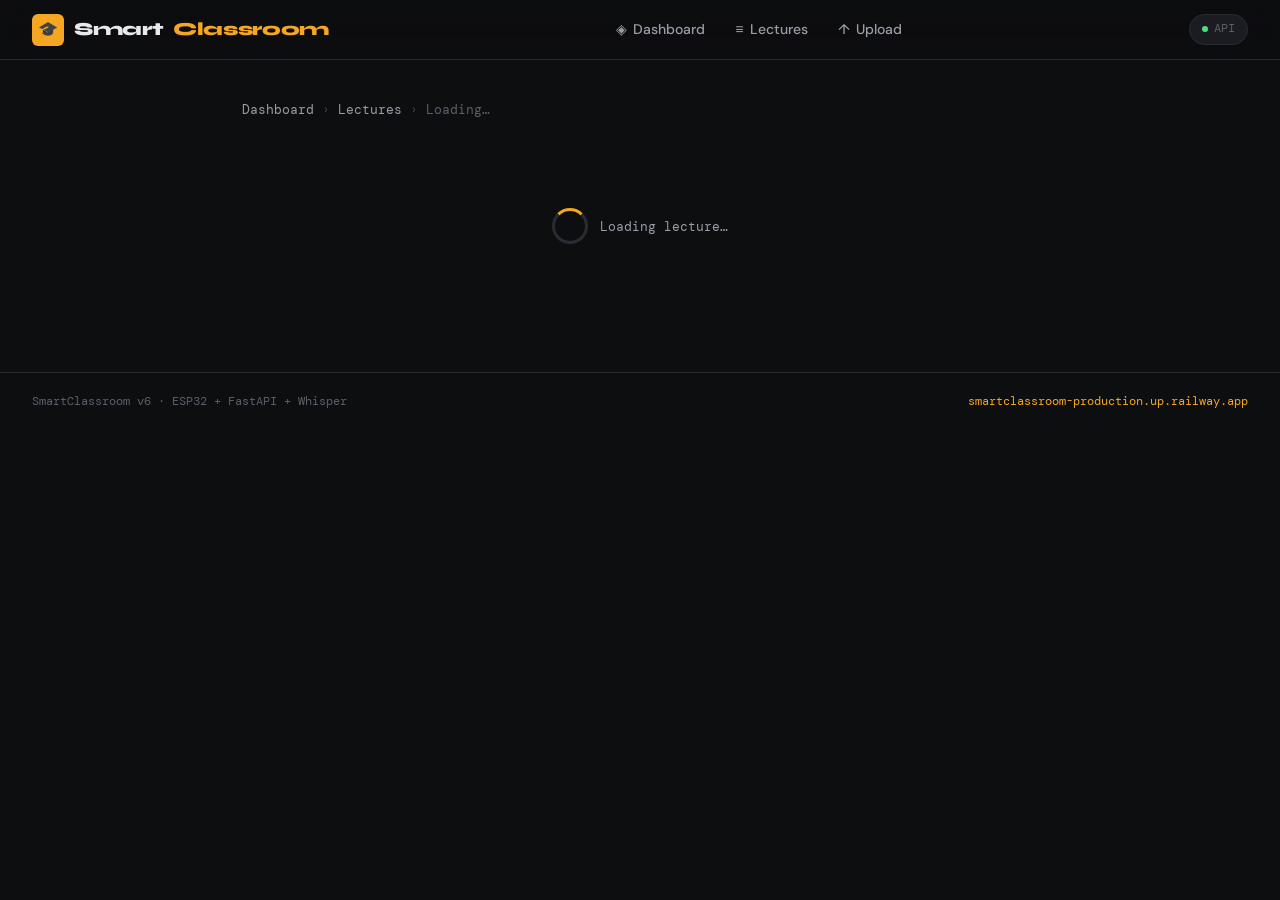
==== commit 23fe6c6a: "frontend" ====
--- a/frontend/Lecturedetail.html
+++ b/frontend/Lecturedetail.html
@@ -1,371 +1,302 @@
 <!DOCTYPE html>
 <html lang="en">
-
 <head>
   <meta charset="UTF-8" />
   <meta name="viewport" content="width=device-width, initial-scale=1.0" />
   <title>SmartClassroom — Lecture Detail</title>
   <link rel="stylesheet" href="Style.css">
 </head>
-
 <body>
-
-  <nav class="navbar">
-    <a href="index.html" class="nav-brand">
-      <div class="brand-icon">🎓</div>
-      Smart<span>Classroom</span>
-    </a>
-
-    <!-- Hamburger (shown on mobile, hidden on desktop via responsive.css) -->
-    <button class="nav-hamburger" id="nav-hamburger" aria-label="Toggle menu" aria-expanded="false">
-      <span></span>
-      <span></span>
-      <span></span>
-    </button>
-
-    <!-- Nav links — same as before, responsive.css handles open/close display -->
-    <ul class="nav-links" id="nav-links">
-      <li><a href="index.html">◈ <span>Dashboard</span></a></li>
-      <li><a href="lectures.html">≡ <span>Lectures</span></a></li>
-      <li><a href="Upload.html">↑ <span>Upload</span></a></li>
-    </ul>
-
-    <div class="nav-status">
-      <span class="status-dot"></span>
-      <span id="server-status">checking…</span>
-    </div>
-  </nav>
-
-  <main class="page-sm">
-
-    <div class="breadcrumb fade-in">
-      <a href="index.html">Dashboard</a>
-      <span class="sep">›</span>
-      <a href="lectures.html">Lectures</a>
-      <span class="sep">›</span>
-      <span id="bc-title">Loading…</span>
-    </div>
-
-    <!-- Loading state -->
-    <div id="loading-state" class="loading-overlay" style="padding:4rem">
-      <div class="spinner spinner-lg"></div> Loading lecture…
-    </div>
-
-    <!-- Error state -->
-    <div id="error-state" class="empty-state hidden">
-      <div class="empty-icon">⚠️</div>
-      <h3>Lecture not found</h3>
-      <p id="error-msg"></p>
-      <a href="lectures.html" class="btn btn-secondary mt-2">← Back to Lectures</a>
-    </div>
-
-    <!-- Content (hidden until loaded) -->
-    <div id="content" class="hidden">
-
-      <!-- Detail header -->
-      <div class="detail-header fade-in" id="detail-header">
-        <div class="flex items-center gap-1 mb-1" style="flex-wrap:wrap">
-          <span class="badge badge-amber" id="detail-subject"></span>
-          <span class="badge badge-gray text-mono" id="detail-id"></span>
-          <span class="badge badge-gray text-mono" id="detail-date"></span>
-        </div>
-        <h1 class="detail-title" id="detail-title"></h1>
-        <div class="detail-actions">
-          <button class="btn btn-primary btn-sm" id="btn-edit">✎ Edit</button>
-          <button class="btn btn-secondary btn-sm" id="btn-copy-transcript" title="Copy transcript">⎘ Copy
-            Transcript</button>
-          <button class="btn btn-secondary btn-sm" id="btn-copy-summary" title="Copy summary">⎘ Copy Summary</button>
-          <button class="btn btn-danger btn-sm ml-auto" id="btn-delete">✕ Delete</button>
-        </div>
-      </div>
-
-      <!-- Tabs -->
-      <div class="tabs fade-in">
-        <button class="tab-btn active" data-tab="summary">Summary</button>
-        <button class="tab-btn" data-tab="transcript">Full Transcript</button>
-        <button class="tab-btn" data-tab="raw">Raw Info</button>
-      </div>
-
-      <!-- Tab: Summary -->
-      <div id="tab-summary" class="fade-in">
-        <div class="text-block-label">AI Generated Summary</div>
-        <div class="text-block" id="summary-text"></div>
-      </div>
-
-      <!-- Tab: Transcript -->
-      <div id="tab-transcript" class="hidden">
-        <div class="text-block-label">Full Transcript (Grammar Corrected)</div>
-        <div class="text-block" id="transcript-text" style="max-height:520px"></div>
-      </div>
-
-      <!-- Tab: Raw -->
-      <div id="tab-raw" class="hidden">
-        <div class="card">
-          <p class="section-label">Lecture Record</p>
-          <div id="raw-info" style="display:grid;grid-template-columns:140px 1fr;gap:8px 16px;font-size:0.875rem"></div>
-        </div>
-      </div>
-
-    </div>
-
-  </main>
-
-  <footer class="footer">
-    <span class="footer-text">SmartClassroom v6 · ESP32 + FastAPI + Whisper</span>
-    <span class="footer-text"><em>smartclassroom-production.up.railway.app</em></span>
-  </footer>
-
-  <div class="toast-container" id="toast-container"></div>
-
-  <!-- Edit Modal -->
-  <div class="modal-backdrop hidden" id="edit-modal">
-    <div class="modal" style="max-width:580px">
-      <div class="modal-header">
-        <span class="modal-title">Edit Lecture</span>
-        <button class="modal-close" id="edit-modal-close">✕</button>
-      </div>
-      <div class="modal-body">
-        <div class="form-group">
-          <label class="form-label">Title</label>
-          <input type="text" class="form-input" id="edit-title" />
-        </div>
-        <div class="form-group">
-          <label class="form-label">Subject</label>
-          <input type="text" class="form-input" id="edit-subject" />
-        </div>
-        <div class="form-group">
-          <label class="form-label">Summary</label>
-          <textarea class="form-textarea" id="edit-summary" style="min-height:140px"></textarea>
-        </div>
-        <div class="form-group">
-          <label class="form-label">Transcript</label>
-          <textarea class="form-textarea" id="edit-transcript" style="min-height:180px"></textarea>
-        </div>
-      </div>
-      <div class="modal-footer">
-        <button class="btn btn-ghost" id="edit-cancel">Cancel</button>
-        <button class="btn btn-primary" id="edit-save">Save Changes</button>
-      </div>
-    </div>
-  </div>
-
-  <!-- Delete Modal -->
-  <div class="modal-backdrop hidden" id="delete-modal">
-    <div class="modal">
-      <div class="modal-header">
-        <span class="modal-title">Delete Lecture</span>
-        <button class="modal-close" id="delete-close">✕</button>
-      </div>
-      <div class="modal-body">
-        <p style="color:var(--text-2)">Delete <strong id="delete-name" style="color:var(--text)"></strong>?</p>
-        <p class="text-sm text-muted mt-1">This cannot be undone.</p>
-      </div>
-      <div class="modal-footer">
-        <button class="btn btn-ghost" id="delete-cancel">Cancel</button>
-        <button class="btn btn-danger" id="delete-confirm">Delete</button>
-      </div>
-    </div>
-  </div>
-
-  <script type="module">
-    (function ()
-    {
-      const btn = document.getElementById('nav-hamburger');
-      const links = document.getElementById('nav-links');
-      if (!btn || !links) return;
-
-      btn.addEventListener('click', () =>
-      {
-        const isOpen = links.classList.toggle('open');
-        btn.classList.toggle('open', isOpen);
-        btn.setAttribute('aria-expanded', isOpen);
-      });
-
-      // Close menu when a link is tapped
-      links.querySelectorAll('a').forEach(a =>
-      {
-        a.addEventListener('click', () =>
-        {
-          links.classList.remove('open');
-          btn.classList.remove('open');
-          btn.setAttribute('aria-expanded', 'false');
-        });
-      });
-
-      // Close on outside tap
-      document.addEventListener('click', (e) =>
-      {
-        if (!btn.contains(e.target) && !links.contains(e.target))
-        {
-          links.classList.remove('open');
-          btn.classList.remove('open');
-          btn.setAttribute('aria-expanded', 'false');
-        }
-      });
-    })();
-    import { getLecture, updateLecture, deleteLecture, formatDatetime, showToast } from './api.js';
-
-    const params = new URLSearchParams(location.search);
-    const lectureId = params.get('id');
-
-    let lectureData = null;
-
-    async function load()
-    {
-      if (!lectureId)
-      {
-        showError('No lecture ID in URL. Go back and select a lecture.');
-        return;
-      }
-      try
-      {
-        lectureData = await getLecture(lectureId);
-        render(lectureData);
-      } catch (err)
-      {
-        showError(err.message);
-      }
-    }
-
-    function render(l)
-    {
-      document.title = `${l.title} — SmartClassroom`;
-      document.getElementById('bc-title').textContent = l.title;
-
-      document.getElementById('detail-subject').textContent = l.subject || '—';
-      document.getElementById('detail-id').textContent = `ID #${l.id}`;
-      document.getElementById('detail-date').textContent = formatDatetime(l.created_at);
-      document.getElementById('detail-title').textContent = l.title;
-
-      document.getElementById('summary-text').textContent = l.summary || 'No summary available.';
-      document.getElementById('transcript-text').textContent = l.transcript || 'No transcript available.';
-
-      // Raw info table
-      const pairs = [
-        ['ID', `#${l.id}`],
-        ['Title', l.title],
-        ['Subject', l.subject],
-        ['Created', formatDatetime(l.created_at)],
-        ['Transcript', `${(l.transcript || '').length} chars`],
-        ['Summary', `${(l.summary || '').length} chars`],
-      ];
-      document.getElementById('raw-info').innerHTML = pairs.map(([k, v]) => `
+ 
+<nav class="navbar">
+  <a href="index.html" class="nav-brand">
+    <div class="brand-icon">🎓</div>
+    Smart<span>Classroom</span>
+  </a>
+  <ul class="nav-links">
+    <li><a href="index.html">◈ <span>Dashboard</span></a></li>
+    <li><a href="lectures.html">≡ <span>Lectures</span></a></li>
+    <li><a href="Upload.html">↑ <span>Upload</span></a></li>
+  </ul>
+  <div class="nav-status">
+    <span class="status-dot"></span>
+    <span>API</span>
+  </div>
+</nav>
+ 
+<main class="page-sm">
+ 
+  <div class="breadcrumb fade-in">
+    <a href="index.html">Dashboard</a>
+    <span class="sep">›</span>
+    <a href="lectures.html">Lectures</a>
+    <span class="sep">›</span>
+    <span id="bc-title">Loading…</span>
+  </div>
+ 
+  <!-- Loading state -->
+  <div id="loading-state" class="loading-overlay" style="padding:4rem">
+    <div class="spinner spinner-lg"></div> Loading lecture…
+  </div>
+ 
+  <!-- Error state -->
+  <div id="error-state" class="empty-state hidden">
+    <div class="empty-icon">⚠️</div>
+    <h3>Lecture not found</h3>
+    <p id="error-msg"></p>
+    <a href="lectures.html" class="btn btn-secondary mt-2">← Back to Lectures</a>
+  </div>
+ 
+  <!-- Content (hidden until loaded) -->
+  <div id="content" class="hidden">
+ 
+    <!-- Detail header -->
+    <div class="detail-header fade-in" id="detail-header">
+      <div class="flex items-center gap-1 mb-1" style="flex-wrap:wrap">
+        <span class="badge badge-amber" id="detail-subject"></span>
+        <span class="badge badge-gray text-mono" id="detail-id"></span>
+        <span class="badge badge-gray text-mono" id="detail-date"></span>
+      </div>
+      <h1 class="detail-title" id="detail-title"></h1>
+      <div class="detail-actions">
+        <button class="btn btn-primary btn-sm" id="btn-edit">✎ Edit</button>
+        <button class="btn btn-secondary btn-sm" id="btn-copy-transcript" title="Copy transcript">⎘ Copy Transcript</button>
+        <button class="btn btn-secondary btn-sm" id="btn-copy-summary" title="Copy summary">⎘ Copy Summary</button>
+        <button class="btn btn-danger btn-sm ml-auto" id="btn-delete">✕ Delete</button>
+      </div>
+    </div>
+ 
+    <!-- Tabs -->
+    <div class="tabs fade-in">
+      <button class="tab-btn active" data-tab="summary">Summary</button>
+      <button class="tab-btn" data-tab="transcript">Full Transcript</button>
+      <button class="tab-btn" data-tab="raw">Raw Info</button>
+    </div>
+ 
+    <!-- Tab: Summary -->
+    <div id="tab-summary" class="fade-in">
+      <div class="text-block-label">AI Generated Summary</div>
+      <div class="text-block" id="summary-text"></div>
+    </div>
+ 
+    <!-- Tab: Transcript -->
+    <div id="tab-transcript" class="hidden">
+      <div class="text-block-label">Full Transcript (Grammar Corrected)</div>
+      <div class="text-block" id="transcript-text" style="max-height:520px"></div>
+    </div>
+ 
+    <!-- Tab: Raw -->
+    <div id="tab-raw" class="hidden">
+      <div class="card">
+        <p class="section-label">Lecture Record</p>
+        <div id="raw-info" style="display:grid;grid-template-columns:140px 1fr;gap:8px 16px;font-size:0.875rem"></div>
+      </div>
+    </div>
+ 
+  </div>
+ 
+</main>
+ 
+<footer class="footer">
+  <span class="footer-text">SmartClassroom v6 · ESP32 + FastAPI + Whisper</span>
+  <span class="footer-text"><em>smartclassroom-production.up.railway.app</em></span>
+</footer>
+ 
+<div class="toast-container" id="toast-container"></div>
+ 
+<!-- Edit Modal -->
+<div class="modal-backdrop hidden" id="edit-modal">
+  <div class="modal" style="max-width:580px">
+    <div class="modal-header">
+      <span class="modal-title">Edit Lecture</span>
+      <button class="modal-close" id="edit-modal-close">✕</button>
+    </div>
+    <div class="modal-body">
+      <div class="form-group">
+        <label class="form-label">Title</label>
+        <input type="text" class="form-input" id="edit-title" />
+      </div>
+      <div class="form-group">
+        <label class="form-label">Subject</label>
+        <input type="text" class="form-input" id="edit-subject" />
+      </div>
+      <div class="form-group">
+        <label class="form-label">Summary</label>
+        <textarea class="form-textarea" id="edit-summary" style="min-height:140px"></textarea>
+      </div>
+      <div class="form-group">
+        <label class="form-label">Transcript</label>
+        <textarea class="form-textarea" id="edit-transcript" style="min-height:180px"></textarea>
+      </div>
+    </div>
+    <div class="modal-footer">
+      <button class="btn btn-ghost" id="edit-cancel">Cancel</button>
+      <button class="btn btn-primary" id="edit-save">Save Changes</button>
+    </div>
+  </div>
+</div>
+ 
+<!-- Delete Modal -->
+<div class="modal-backdrop hidden" id="delete-modal">
+  <div class="modal">
+    <div class="modal-header">
+      <span class="modal-title">Delete Lecture</span>
+      <button class="modal-close" id="delete-close">✕</button>
+    </div>
+    <div class="modal-body">
+      <p style="color:var(--text-2)">Delete <strong id="delete-name" style="color:var(--text)"></strong>?</p>
+      <p class="text-sm text-muted mt-1">This cannot be undone.</p>
+    </div>
+    <div class="modal-footer">
+      <button class="btn btn-ghost" id="delete-cancel">Cancel</button>
+      <button class="btn btn-danger" id="delete-confirm">Delete</button>
+    </div>
+  </div>
+</div>
+ 
+<script type="module">
+import { getLecture, updateLecture, deleteLecture, formatDatetime, showToast } from './api.js';
+ 
+const params   = new URLSearchParams(location.search);
+const lectureId = params.get('id');
+ 
+let lectureData = null;
+ 
+async function load() {
+  if (!lectureId) {
+    showError('No lecture ID in URL. Go back and select a lecture.');
+    return;
+  }
+  try {
+    lectureData = await getLecture(lectureId);
+    render(lectureData);
+  } catch (err) {
+    showError(err.message);
+  }
+}
+ 
+function render(l) {
+  document.title = `${l.title} — SmartClassroom`;
+  document.getElementById('bc-title').textContent = l.title;
+ 
+  document.getElementById('detail-subject').textContent = l.subject || '—';
+  document.getElementById('detail-id').textContent      = `ID #${l.id}`;
+  document.getElementById('detail-date').textContent    = formatDatetime(l.created_at);
+  document.getElementById('detail-title').textContent   = l.title;
+ 
+  document.getElementById('summary-text').textContent    = l.summary    || 'No summary available.';
+  document.getElementById('transcript-text').textContent = l.transcript || 'No transcript available.';
+ 
+  // Raw info table
+  const pairs = [
+    ['ID',         `#${l.id}`],
+    ['Title',      l.title],
+    ['Subject',    l.subject],
+    ['Created',    formatDatetime(l.created_at)],
+    ['Transcript', `${(l.transcript || '').length} chars`],
+    ['Summary',    `${(l.summary || '').length} chars`],
+  ];
+  document.getElementById('raw-info').innerHTML = pairs.map(([k, v]) => `
     <span class="text-mono text-xs text-muted" style="padding:4px 0">${k}</span>
     <span style="padding:4px 0;word-break:break-word">${v}</span>`).join('');
-
-      document.getElementById('loading-state').classList.add('hidden');
-      document.getElementById('content').classList.remove('hidden');
-    }
-
-    function showError(msg)
-    {
-      document.getElementById('loading-state').classList.add('hidden');
-      document.getElementById('error-state').classList.remove('hidden');
-      document.getElementById('error-msg').textContent = msg;
-    }
-
-    // ── Tabs ─────────────────────────────────────────────────
-    document.querySelectorAll('.tab-btn').forEach(btn =>
-    {
-      btn.addEventListener('click', () =>
-      {
-        document.querySelectorAll('.tab-btn').forEach(b => b.classList.remove('active'));
-        btn.classList.add('active');
-        ['tab-summary', 'tab-transcript', 'tab-raw'].forEach(id =>
-        {
-          document.getElementById(id).classList.add('hidden');
-        });
-        document.getElementById(`tab-${btn.dataset.tab}`).classList.remove('hidden');
-      });
+ 
+  document.getElementById('loading-state').classList.add('hidden');
+  document.getElementById('content').classList.remove('hidden');
+}
+ 
+function showError(msg) {
+  document.getElementById('loading-state').classList.add('hidden');
+  document.getElementById('error-state').classList.remove('hidden');
+  document.getElementById('error-msg').textContent = msg;
+}
+ 
+// ── Tabs ─────────────────────────────────────────────────
+document.querySelectorAll('.tab-btn').forEach(btn => {
+  btn.addEventListener('click', () => {
+    document.querySelectorAll('.tab-btn').forEach(b => b.classList.remove('active'));
+    btn.classList.add('active');
+    ['tab-summary', 'tab-transcript', 'tab-raw'].forEach(id => {
+      document.getElementById(id).classList.add('hidden');
     });
-
-    // ── Copy buttons ─────────────────────────────────────────
-    document.getElementById('btn-copy-transcript').addEventListener('click', () =>
-    {
-      navigator.clipboard.writeText(lectureData?.transcript || '');
-      showToast('Transcript copied to clipboard', 'success');
+    document.getElementById(`tab-${btn.dataset.tab}`).classList.remove('hidden');
+  });
+});
+ 
+// ── Copy buttons ─────────────────────────────────────────
+document.getElementById('btn-copy-transcript').addEventListener('click', () => {
+  navigator.clipboard.writeText(lectureData?.transcript || '');
+  showToast('Transcript copied to clipboard', 'success');
+});
+ 
+document.getElementById('btn-copy-summary').addEventListener('click', () => {
+  navigator.clipboard.writeText(lectureData?.summary || '');
+  showToast('Summary copied to clipboard', 'success');
+});
+ 
+// ── Edit modal ───────────────────────────────────────────
+document.getElementById('btn-edit').addEventListener('click', () => {
+  document.getElementById('edit-title').value     = lectureData.title     || '';
+  document.getElementById('edit-subject').value   = lectureData.subject   || '';
+  document.getElementById('edit-summary').value   = lectureData.summary   || '';
+  document.getElementById('edit-transcript').value = lectureData.transcript || '';
+  document.getElementById('edit-modal').classList.remove('hidden');
+});
+ 
+function closeEditModal() { document.getElementById('edit-modal').classList.add('hidden'); }
+document.getElementById('edit-modal-close').addEventListener('click', closeEditModal);
+document.getElementById('edit-cancel').addEventListener('click', closeEditModal);
+document.getElementById('edit-modal').addEventListener('click', e => { if (e.target === e.currentTarget) closeEditModal(); });
+ 
+document.getElementById('edit-save').addEventListener('click', async () => {
+  const btn = document.getElementById('edit-save');
+  btn.disabled = true;
+  btn.textContent = 'Saving…';
+  try {
+    const updated = await updateLecture(lectureId, {
+      title:      document.getElementById('edit-title').value,
+      subject:    document.getElementById('edit-subject').value,
+      summary:    document.getElementById('edit-summary').value,
+      transcript: document.getElementById('edit-transcript').value,
     });
-
-    document.getElementById('btn-copy-summary').addEventListener('click', () =>
-    {
-      navigator.clipboard.writeText(lectureData?.summary || '');
-      showToast('Summary copied to clipboard', 'success');
-    });
-
-    // ── Edit modal ───────────────────────────────────────────
-    document.getElementById('btn-edit').addEventListener('click', () =>
-    {
-      document.getElementById('edit-title').value = lectureData.title || '';
-      document.getElementById('edit-subject').value = lectureData.subject || '';
-      document.getElementById('edit-summary').value = lectureData.summary || '';
-      document.getElementById('edit-transcript').value = lectureData.transcript || '';
-      document.getElementById('edit-modal').classList.remove('hidden');
-    });
-
-    function closeEditModal() { document.getElementById('edit-modal').classList.add('hidden'); }
-    document.getElementById('edit-modal-close').addEventListener('click', closeEditModal);
-    document.getElementById('edit-cancel').addEventListener('click', closeEditModal);
-    document.getElementById('edit-modal').addEventListener('click', e => { if (e.target === e.currentTarget) closeEditModal(); });
-
-    document.getElementById('edit-save').addEventListener('click', async () =>
-    {
-      const btn = document.getElementById('edit-save');
-      btn.disabled = true;
-      btn.textContent = 'Saving…';
-      try
-      {
-        const updated = await updateLecture(lectureId, {
-          title: document.getElementById('edit-title').value,
-          subject: document.getElementById('edit-subject').value,
-          summary: document.getElementById('edit-summary').value,
-          transcript: document.getElementById('edit-transcript').value,
-        });
-        lectureData = updated;
-        render(updated);
-        closeEditModal();
-        showToast('Lecture updated!', 'success');
-      } catch (err)
-      {
-        showToast(err.message, 'error');
-      } finally
-      {
-        btn.disabled = false;
-        btn.textContent = 'Save Changes';
-      }
-    });
-
-    // ── Delete modal ─────────────────────────────────────────
-    document.getElementById('btn-delete').addEventListener('click', () =>
-    {
-      document.getElementById('delete-name').textContent = lectureData?.title || '';
-      document.getElementById('delete-modal').classList.remove('hidden');
-    });
-
-    function closeDeleteModal() { document.getElementById('delete-modal').classList.add('hidden'); }
-    document.getElementById('delete-close').addEventListener('click', closeDeleteModal);
-    document.getElementById('delete-cancel').addEventListener('click', closeDeleteModal);
-    document.getElementById('delete-modal').addEventListener('click', e => { if (e.target === e.currentTarget) closeDeleteModal(); });
-
-    document.getElementById('delete-confirm').addEventListener('click', async () =>
-    {
-      const btn = document.getElementById('delete-confirm');
-      btn.disabled = true;
-      btn.textContent = 'Deleting…';
-      try
-      {
-        await deleteLecture(lectureId);
-        showToast('Lecture deleted', 'success');
-        setTimeout(() => window.location.href = 'lectures.html', 1000);
-      } catch (err)
-      {
-        showToast(err.message, 'error');
-        btn.disabled = false;
-        btn.textContent = 'Delete';
-      }
-    });
-
-    load();
-  </script>
+    lectureData = updated;
+    render(updated);
+    closeEditModal();
+    showToast('Lecture updated!', 'success');
+  } catch (err) {
+    showToast(err.message, 'error');
+  } finally {
+    btn.disabled = false;
+    btn.textContent = 'Save Changes';
+  }
+});
+ 
+// ── Delete modal ─────────────────────────────────────────
+document.getElementById('btn-delete').addEventListener('click', () => {
+  document.getElementById('delete-name').textContent = lectureData?.title || '';
+  document.getElementById('delete-modal').classList.remove('hidden');
+});
+ 
+function closeDeleteModal() { document.getElementById('delete-modal').classList.add('hidden'); }
+document.getElementById('delete-close').addEventListener('click', closeDeleteModal);
+document.getElementById('delete-cancel').addEventListener('click', closeDeleteModal);
+document.getElementById('delete-modal').addEventListener('click', e => { if (e.target === e.currentTarget) closeDeleteModal(); });
+ 
+document.getElementById('delete-confirm').addEventListener('click', async () => {
+  const btn = document.getElementById('delete-confirm');
+  btn.disabled = true;
+  btn.textContent = 'Deleting…';
+  try {
+    await deleteLecture(lectureId);
+    showToast('Lecture deleted', 'success');
+    setTimeout(() => window.location.href = 'lectures.html', 1000);
+  } catch (err) {
+    showToast(err.message, 'error');
+    btn.disabled = false;
+    btn.textContent = 'Delete';
+  }
+});
+ 
+load();
+</script>
 </body>
-
 </html>
--- a/frontend/Style.css
+++ b/frontend/Style.css
@@ -1,473 +1,909 @@
-/* ═══════════════════════════════════════════════════════════
-   responsive.css — SmartClassroom mobile-first responsive layer
-   Link this on ALL pages:  <link rel="stylesheet" href="responsive.css">
-   Place it AFTER Style.css in the <head>
-═══════════════════════════════════════════════════════════ */
-
-/* ── Hamburger button (hidden on desktop) ─────────────── */
-.nav-hamburger {
-  display: none;
+@import url('https://fonts.googleapis.com/css2?family=Syne:wght@400;600;700;800&family=DM+Mono:ital,wght@0,300;0,400;0,500;1,300&family=DM+Sans:wght@300;400;500&display=swap');
+ 
+/* ── VARIABLES ─────────────────────────────────────────── */
+:root {
+  --bg:           #0d0e10;
+  --bg-2:         #131417;
+  --bg-3:         #1a1c21;
+  --border:       #2a2c33;
+  --border-hover: #3d4049;
+  --text:         #e8e9eb;
+  --text-2:       #9a9da6;
+  --text-3:       #5c5f6a;
+  --accent:       #f5a623;
+  --accent-dim:   #b87419;
+  --accent-glow:  rgba(245,166,35,0.15);
+  --green:        #4ade80;
+  --green-dim:    rgba(74,222,128,0.12);
+  --red:          #f87171;
+  --red-dim:      rgba(248,113,113,0.12);
+  --blue:         #60a5fa;
+  --blue-dim:     rgba(96,165,250,0.12);
+  --radius:       8px;
+  --radius-lg:    14px;
+  --shadow:       0 4px 24px rgba(0,0,0,0.5);
+  --shadow-lg:    0 8px 48px rgba(0,0,0,0.7);
+  --font-display: 'Syne', sans-serif;
+  --font-mono:    'DM Mono', monospace;
+  --font-body:    'DM Sans', sans-serif;
+  --transition:   0.18s cubic-bezier(0.4,0,0.2,1);
+}
+ 
+/* ── RESET ─────────────────────────────────────────────── */
+*, *::before, *::after { box-sizing: border-box; margin: 0; padding: 0; }
+ 
+html { scroll-behavior: smooth; }
+ 
+body {
+  font-family: var(--font-body);
+  background: var(--bg);
+  color: var(--text);
+  min-height: 100vh;
+  font-size: 15px;
+  line-height: 1.6;
+  -webkit-font-smoothing: antialiased;
+}
+ 
+a { color: inherit; text-decoration: none; }
+ 
+img { max-width: 100%; }
+ 
+/* ── SCROLLBAR ─────────────────────────────────────────── */
+::-webkit-scrollbar { width: 6px; }
+::-webkit-scrollbar-track { background: var(--bg); }
+::-webkit-scrollbar-thumb { background: var(--border); border-radius: 99px; }
+::-webkit-scrollbar-thumb:hover { background: var(--border-hover); }
+ 
+/* ── NAVBAR ────────────────────────────────────────────── */
+.navbar {
+  position: sticky;
+  top: 0;
+  z-index: 100;
+  background: rgba(13,14,16,0.85);
+  backdrop-filter: blur(16px);
+  border-bottom: 1px solid var(--border);
+  padding: 0 2rem;
+  height: 60px;
+  display: flex;
+  align-items: center;
+  justify-content: space-between;
+}
+ 
+.nav-brand {
+  display: flex;
+  align-items: center;
+  gap: 10px;
+  font-family: var(--font-display);
+  font-weight: 800;
+  font-size: 1.15rem;
+  letter-spacing: -0.02em;
+}
+ 
+.nav-brand .brand-icon {
+  width: 32px;
+  height: 32px;
+  background: var(--accent);
+  border-radius: 6px;
+  display: flex;
+  align-items: center;
+  justify-content: center;
+  color: #000;
+  font-size: 16px;
+}
+ 
+.nav-brand span { color: var(--accent); }
+ 
+.nav-links {
+  display: flex;
+  align-items: center;
+  gap: 2px;
+  list-style: none;
+}
+ 
+.nav-links a {
+  padding: 6px 14px;
+  border-radius: var(--radius);
+  font-size: 0.875rem;
+  font-weight: 500;
+  color: var(--text-2);
+  transition: var(--transition);
+  display: flex;
+  align-items: center;
+  gap: 6px;
+}
+ 
+.nav-links a:hover { background: var(--bg-3); color: var(--text); }
+.nav-links a.active { background: var(--accent-glow); color: var(--accent); }
+ 
+.nav-status {
+  display: flex;
+  align-items: center;
+  gap: 6px;
+  font-family: var(--font-mono);
+  font-size: 0.72rem;
+  color: var(--text-3);
+  background: var(--bg-3);
+  border: 1px solid var(--border);
+  padding: 5px 12px;
+  border-radius: 99px;
+}
+ 
+.status-dot {
+  width: 6px;
+  height: 6px;
+  border-radius: 50%;
+  background: var(--green);
+  animation: pulse-dot 2s ease-in-out infinite;
+}
+ 
+@keyframes pulse-dot {
+  0%, 100% { opacity: 1; transform: scale(1); }
+  50%       { opacity: 0.5; transform: scale(0.8); }
+}
+ 
+/* ── LAYOUT ────────────────────────────────────────────── */
+.page { max-width: 1200px; margin: 0 auto; padding: 2.5rem 2rem 4rem; }
+.page-sm { max-width: 860px; margin: 0 auto; padding: 2.5rem 2rem 4rem; }
+ 
+/* ── PAGE HEADER ───────────────────────────────────────── */
+.page-header {
+  margin-bottom: 2.5rem;
+  display: flex;
+  align-items: flex-end;
+  justify-content: space-between;
+  flex-wrap: wrap;
+  gap: 1rem;
+}
+ 
+.page-header-left h1 {
+  font-family: var(--font-display);
+  font-size: 2rem;
+  font-weight: 800;
+  letter-spacing: -0.03em;
+  line-height: 1.1;
+}
+ 
+.page-header-left h1 em {
+  font-style: normal;
+  color: var(--accent);
+}
+ 
+.page-header-left p {
+  margin-top: 0.4rem;
+  color: var(--text-2);
+  font-size: 0.9rem;
+}
+ 
+/* ── BREADCRUMB ────────────────────────────────────────── */
+.breadcrumb {
+  display: flex;
+  align-items: center;
+  gap: 8px;
+  font-size: 0.8rem;
+  color: var(--text-3);
+  margin-bottom: 1.5rem;
+  font-family: var(--font-mono);
+}
+ 
+.breadcrumb a { color: var(--text-2); transition: var(--transition); }
+.breadcrumb a:hover { color: var(--accent); }
+.breadcrumb .sep { color: var(--border-hover); }
+ 
+/* ── CARDS ─────────────────────────────────────────────── */
+.card {
+  background: var(--bg-2);
+  border: 1px solid var(--border);
+  border-radius: var(--radius-lg);
+  padding: 1.5rem;
+  transition: var(--transition);
+}
+ 
+.card:hover { border-color: var(--border-hover); }
+ 
+.card-hover {
+  cursor: pointer;
+}
+ 
+.card-hover:hover {
+  border-color: var(--accent-dim);
+  box-shadow: 0 0 0 1px var(--accent-dim), var(--shadow);
+  transform: translateY(-2px);
+}
+ 
+/* ── STATS GRID ────────────────────────────────────────── */
+.stats-grid {
+  display: grid;
+  grid-template-columns: repeat(auto-fit, minmax(180px, 1fr));
+  gap: 1rem;
+  margin-bottom: 2rem;
+}
+ 
+.stat-card {
+  background: var(--bg-2);
+  border: 1px solid var(--border);
+  border-radius: var(--radius-lg);
+  padding: 1.25rem 1.5rem;
+  position: relative;
+  overflow: hidden;
+}
+ 
+.stat-card::before {
+  content: '';
+  position: absolute;
+  top: 0; left: 0; right: 0;
+  height: 2px;
+  background: var(--accent);
+  transform: scaleX(0);
+  transform-origin: left;
+  transition: transform 0.4s ease;
+}
+ 
+.stat-card:hover::before { transform: scaleX(1); }
+ 
+.stat-label {
+  font-size: 0.75rem;
+  font-family: var(--font-mono);
+  color: var(--text-3);
+  text-transform: uppercase;
+  letter-spacing: 0.08em;
+  margin-bottom: 0.5rem;
+}
+ 
+.stat-value {
+  font-family: var(--font-display);
+  font-size: 2rem;
+  font-weight: 800;
+  color: var(--text);
+  line-height: 1;
+}
+ 
+.stat-sub {
+  font-size: 0.75rem;
+  color: var(--text-3);
+  margin-top: 0.25rem;
+  font-family: var(--font-mono);
+}
+ 
+/* ── BUTTONS ───────────────────────────────────────────── */
+.btn {
+  display: inline-flex;
+  align-items: center;
+  gap: 8px;
+  padding: 9px 18px;
+  border-radius: var(--radius);
+  font-size: 0.875rem;
+  font-weight: 500;
+  font-family: var(--font-body);
+  cursor: pointer;
+  border: none;
+  transition: var(--transition);
+  white-space: nowrap;
+}
+ 
+.btn-primary {
+  background: var(--accent);
+  color: #000;
+  font-weight: 600;
+}
+ 
+.btn-primary:hover {
+  background: #f0b84a;
+  box-shadow: 0 0 20px rgba(245,166,35,0.35);
+}
+ 
+.btn-secondary {
+  background: var(--bg-3);
+  color: var(--text);
+  border: 1px solid var(--border);
+}
+ 
+.btn-secondary:hover { background: var(--border); }
+ 
+.btn-ghost {
+  background: transparent;
+  color: var(--text-2);
+  border: 1px solid transparent;
+}
+ 
+.btn-ghost:hover { background: var(--bg-3); color: var(--text); border-color: var(--border); }
+ 
+.btn-danger { background: var(--red-dim); color: var(--red); border: 1px solid rgba(248,113,113,0.25); }
+.btn-danger:hover { background: rgba(248,113,113,0.25); }
+ 
+.btn-sm { padding: 6px 12px; font-size: 0.8rem; }
+.btn-lg { padding: 12px 24px; font-size: 1rem; }
+ 
+.btn:disabled { opacity: 0.5; cursor: not-allowed; }
+ 
+/* ── BADGE ─────────────────────────────────────────────── */
+.badge {
+  display: inline-flex;
+  align-items: center;
+  gap: 4px;
+  padding: 3px 10px;
+  border-radius: 99px;
+  font-size: 0.72rem;
+  font-family: var(--font-mono);
+  font-weight: 500;
+  letter-spacing: 0.04em;
+}
+ 
+.badge-amber { background: var(--accent-glow); color: var(--accent); border: 1px solid rgba(245,166,35,0.25); }
+.badge-green { background: var(--green-dim); color: var(--green); border: 1px solid rgba(74,222,128,0.25); }
+.badge-blue  { background: var(--blue-dim);  color: var(--blue);  border: 1px solid rgba(96,165,250,0.25); }
+.badge-gray  { background: var(--bg-3); color: var(--text-2); border: 1px solid var(--border); }
+ 
+/* ── FORM ELEMENTS ─────────────────────────────────────── */
+.form-group { margin-bottom: 1.25rem; }
+ 
+.form-label {
+  display: block;
+  font-size: 0.8rem;
+  font-family: var(--font-mono);
+  color: var(--text-2);
+  text-transform: uppercase;
+  letter-spacing: 0.06em;
+  margin-bottom: 0.5rem;
+}
+ 
+.form-input, .form-select, .form-textarea {
+  width: 100%;
+  background: var(--bg-3);
+  border: 1px solid var(--border);
+  color: var(--text);
+  border-radius: var(--radius);
+  padding: 10px 14px;
+  font-size: 0.9rem;
+  font-family: var(--font-body);
+  transition: var(--transition);
+  outline: none;
+  appearance: none;
+}
+ 
+.form-input:focus, .form-select:focus, .form-textarea:focus {
+  border-color: var(--accent-dim);
+  box-shadow: 0 0 0 3px var(--accent-glow);
+}
+ 
+.form-input::placeholder { color: var(--text-3); }
+ 
+.form-textarea { resize: vertical; min-height: 120px; }
+ 
+.form-select {
+  background-image: url("data:image/svg+xml,%3Csvg xmlns='http://www.w3.org/2000/svg' width='12' height='12' fill='%239a9da6' viewBox='0 0 16 16'%3E%3Cpath d='M7.247 11.14L2.451 5.658C1.885 5.013 2.345 4 3.204 4h9.592a1 1 0 0 1 .753 1.659l-4.796 5.48a1 1 0 0 1-1.506 0z'/%3E%3C/svg%3E");
+  background-repeat: no-repeat;
+  background-position: right 12px center;
+  padding-right: 36px;
+  cursor: pointer;
+}
+ 
+.form-select option { background: var(--bg-2); }
+ 
+/* ── TABLE ─────────────────────────────────────────────── */
+.table-wrap {
+  border: 1px solid var(--border);
+  border-radius: var(--radius-lg);
+  overflow: hidden;
+}
+ 
+table { width: 100%; border-collapse: collapse; }
+ 
+thead { background: var(--bg-3); }
+ 
+th {
+  padding: 12px 16px;
+  text-align: left;
+  font-size: 0.72rem;
+  font-family: var(--font-mono);
+  text-transform: uppercase;
+  letter-spacing: 0.08em;
+  color: var(--text-3);
+  font-weight: 500;
+  border-bottom: 1px solid var(--border);
+}
+ 
+td {
+  padding: 13px 16px;
+  font-size: 0.875rem;
+  border-bottom: 1px solid var(--border);
+  vertical-align: middle;
+}
+ 
+tr:last-child td { border-bottom: none; }
+ 
+tbody tr { transition: var(--transition); }
+tbody tr:hover { background: var(--bg-3); }
+ 
+.td-title { font-weight: 500; color: var(--text); }
+.td-subject { color: var(--text-2); font-size: 0.82rem; font-family: var(--font-mono); }
+ 
+/* ── DIVIDER ───────────────────────────────────────────── */
+.divider {
+  border: none;
+  border-top: 1px solid var(--border);
+  margin: 1.5rem 0;
+}
+ 
+/* ── SECTION LABEL ─────────────────────────────────────── */
+.section-label {
+  font-family: var(--font-mono);
+  font-size: 0.72rem;
+  text-transform: uppercase;
+  letter-spacing: 0.1em;
+  color: var(--text-3);
+  margin-bottom: 1rem;
+}
+ 
+/* ── TOAST ─────────────────────────────────────────────── */
+.toast-container {
+  position: fixed;
+  bottom: 1.5rem;
+  right: 1.5rem;
+  z-index: 9999;
+  display: flex;
   flex-direction: column;
+  gap: 8px;
+  pointer-events: none;
+}
+ 
+.toast {
+  pointer-events: all;
+  background: var(--bg-2);
+  border: 1px solid var(--border);
+  border-radius: var(--radius-lg);
+  padding: 12px 16px;
+  display: flex;
+  align-items: center;
+  gap: 10px;
+  font-size: 0.875rem;
+  box-shadow: var(--shadow-lg);
+  animation: toast-in 0.3s cubic-bezier(0.34,1.56,0.64,1) forwards;
+  min-width: 260px;
+  max-width: 360px;
+}
+ 
+.toast.toast-out { animation: toast-out 0.25s ease forwards; }
+ 
+.toast-icon { font-size: 1rem; flex-shrink: 0; }
+ 
+.toast-success { border-color: rgba(74,222,128,0.3); }
+.toast-success .toast-icon::before { content: '✓'; color: var(--green); }
+.toast-error   { border-color: rgba(248,113,113,0.3); }
+.toast-error   .toast-icon::before { content: '✕'; color: var(--red); }
+.toast-info    { border-color: rgba(245,166,35,0.3); }
+.toast-info    .toast-icon::before { content: '◆'; color: var(--accent); }
+ 
+@keyframes toast-in  { from { opacity: 0; transform: translateX(20px) scale(0.95); } to { opacity: 1; transform: translateX(0) scale(1); } }
+@keyframes toast-out { from { opacity: 1; transform: translateX(0); } to { opacity: 0; transform: translateX(20px); } }
+ 
+/* ── EMPTY STATE ───────────────────────────────────────── */
+.empty-state {
+  text-align: center;
+  padding: 4rem 2rem;
+  color: var(--text-3);
+}
+ 
+.empty-state .empty-icon {
+  font-size: 3rem;
+  margin-bottom: 1rem;
+  filter: grayscale(1) opacity(0.4);
+}
+ 
+.empty-state h3 {
+  font-family: var(--font-display);
+  font-size: 1.2rem;
+  font-weight: 700;
+  color: var(--text-2);
+  margin-bottom: 0.5rem;
+}
+ 
+.empty-state p { font-size: 0.875rem; }
+ 
+/* ── LOADING SPINNER ───────────────────────────────────── */
+.spinner {
+  width: 20px; height: 20px;
+  border: 2px solid var(--border);
+  border-top-color: var(--accent);
+  border-radius: 50%;
+  animation: spin 0.7s linear infinite;
+  flex-shrink: 0;
+}
+ 
+.spinner-lg { width: 36px; height: 36px; border-width: 3px; }
+ 
+@keyframes spin { to { transform: rotate(360deg); } }
+ 
+.loading-overlay {
+  display: flex;
+  align-items: center;
   justify-content: center;
-  gap: 5px;
-  width: 36px;
-  height: 36px;
+  gap: 12px;
+  padding: 3rem;
+  color: var(--text-2);
+  font-family: var(--font-mono);
+  font-size: 0.82rem;
+}
+ 
+/* ── MODAL ─────────────────────────────────────────────── */
+.modal-backdrop {
+  position: fixed;
+  inset: 0;
+  background: rgba(0,0,0,0.7);
+  backdrop-filter: blur(4px);
+  z-index: 1000;
+  display: flex;
+  align-items: center;
+  justify-content: center;
+  padding: 1.5rem;
+  animation: fade-in 0.2s ease;
+}
+ 
+.modal {
+  background: var(--bg-2);
+  border: 1px solid var(--border);
+  border-radius: var(--radius-lg);
+  width: 100%;
+  max-width: 520px;
+  box-shadow: var(--shadow-lg);
+  animation: modal-in 0.25s cubic-bezier(0.34,1.56,0.64,1);
+}
+ 
+.modal-header {
+  padding: 1.25rem 1.5rem;
+  border-bottom: 1px solid var(--border);
+  display: flex;
+  align-items: center;
+  justify-content: space-between;
+}
+ 
+.modal-title {
+  font-family: var(--font-display);
+  font-size: 1.05rem;
+  font-weight: 700;
+}
+ 
+.modal-close {
+  width: 30px; height: 30px;
+  border-radius: 6px;
   background: none;
-  border: 1px solid var(--border);
-  border-radius: var(--radius-sm, 8px);
+  border: 1px solid transparent;
+  color: var(--text-2);
   cursor: pointer;
-  padding: 7px;
+  font-size: 1.1rem;
+  display: flex;
+  align-items: center;
+  justify-content: center;
   transition: var(--transition);
+}
+ 
+.modal-close:hover { background: var(--bg-3); border-color: var(--border); color: var(--text); }
+ 
+.modal-body { padding: 1.5rem; }
+.modal-footer {
+  padding: 1rem 1.5rem;
+  border-top: 1px solid var(--border);
+  display: flex;
+  justify-content: flex-end;
+  gap: 8px;
+}
+ 
+@keyframes fade-in  { from { opacity: 0; } to { opacity: 1; } }
+@keyframes modal-in { from { opacity: 0; transform: scale(0.96) translateY(10px); } to { opacity: 1; transform: scale(1) translateY(0); } }
+ 
+/* ── TRANSCRIPT/SUMMARY BLOCKS ─────────────────────────── */
+.text-block {
+  background: var(--bg-3);
+  border: 1px solid var(--border);
+  border-radius: var(--radius);
+  padding: 1.25rem 1.5rem;
+  font-size: 0.9rem;
+  line-height: 1.8;
+  color: var(--text);
+  white-space: pre-wrap;
+  max-height: 380px;
+  overflow-y: auto;
+}
+ 
+.text-block-label {
+  font-family: var(--font-mono);
+  font-size: 0.7rem;
+  text-transform: uppercase;
+  letter-spacing: 0.1em;
+  color: var(--accent);
+  margin-bottom: 0.6rem;
+  display: flex;
+  align-items: center;
+  gap: 6px;
+}
+ 
+.text-block-label::before {
+  content: '';
+  display: inline-block;
+  width: 4px; height: 4px;
+  background: var(--accent);
+  border-radius: 50%;
+}
+ 
+/* ── UPLOAD ZONE ───────────────────────────────────────── */
+.upload-zone {
+  border: 2px dashed var(--border);
+  border-radius: var(--radius-lg);
+  padding: 3rem 2rem;
+  text-align: center;
+  cursor: pointer;
+  transition: var(--transition);
+  position: relative;
+}
+ 
+.upload-zone:hover,
+.upload-zone.drag-over {
+  border-color: var(--accent-dim);
+  background: var(--accent-glow);
+}
+ 
+.upload-zone input { position: absolute; inset: 0; opacity: 0; cursor: pointer; }
+ 
+.upload-zone .upload-icon { font-size: 2.5rem; margin-bottom: 0.75rem; }
+.upload-zone h3 { font-family: var(--font-display); font-weight: 700; margin-bottom: 0.3rem; }
+.upload-zone p { color: var(--text-2); font-size: 0.85rem; }
+ 
+/* ── SEARCH BAR ────────────────────────────────────────── */
+.search-wrap {
+  position: relative;
+}
+ 
+.search-wrap .search-icon {
+  position: absolute;
+  left: 12px;
+  top: 50%;
+  transform: translateY(-50%);
+  color: var(--text-3);
+  pointer-events: none;
+  font-size: 0.9rem;
+}
+ 
+.search-wrap .form-input {
+  padding-left: 36px;
+}
+ 
+/* ── LECTURE CARD (list view) ──────────────────────────── */
+.lecture-card {
+  background: var(--bg-2);
+  border: 1px solid var(--border);
+  border-radius: var(--radius-lg);
+  padding: 1.25rem 1.5rem;
+  display: flex;
+  align-items: flex-start;
+  justify-content: space-between;
+  gap: 1rem;
+  transition: var(--transition);
+  cursor: pointer;
+  position: relative;
+  overflow: hidden;
+}
+ 
+.lecture-card::after {
+  content: '';
+  position: absolute;
+  left: 0; top: 0; bottom: 0;
+  width: 3px;
+  background: var(--accent);
+  transform: scaleY(0);
+  transform-origin: top;
+  transition: transform 0.25s ease;
+}
+ 
+.lecture-card:hover::after { transform: scaleY(1); }
+.lecture-card:hover {
+  border-color: var(--border-hover);
+  transform: translateX(4px);
+}
+ 
+.lecture-card-body { flex: 1; min-width: 0; }
+ 
+.lecture-card-title {
+  font-family: var(--font-display);
+  font-size: 1rem;
+  font-weight: 700;
+  letter-spacing: -0.01em;
+  margin-bottom: 0.35rem;
+  white-space: nowrap;
+  overflow: hidden;
+  text-overflow: ellipsis;
+}
+ 
+.lecture-card-meta {
+  display: flex;
+  align-items: center;
+  gap: 10px;
+  flex-wrap: wrap;
+}
+ 
+.lecture-card-excerpt {
+  margin-top: 0.6rem;
+  font-size: 0.82rem;
+  color: var(--text-2);
+  display: -webkit-box;
+  -webkit-line-clamp: 2;
+  -webkit-box-orient: vertical;
+  overflow: hidden;
+  line-height: 1.6;
+}
+ 
+.lecture-card-actions {
+  display: flex;
+  align-items: center;
+  gap: 6px;
   flex-shrink: 0;
-  z-index: 200;
-}
-
-.nav-hamburger span {
-  display: block;
-  width: 100%;
-  height: 2px;
-  background: var(--text-1);
-  border-radius: 2px;
-  transition: transform 0.25s ease, opacity 0.25s ease;
-  transform-origin: center;
-}
-
-.nav-hamburger:hover {
-  border-color: var(--accent);
-  background: rgba(108, 141, 255, 0.08);
-}
-
-.nav-hamburger.open span:nth-child(1) {
-  transform: translateY(7px) rotate(45deg);
-}
-
-.nav-hamburger.open span:nth-child(2) {
-  opacity: 0;
-  transform: scaleX(0);
-}
-
-.nav-hamburger.open span:nth-child(3) {
-  transform: translateY(-7px) rotate(-45deg);
-}
-
-/* ══════════════════════════════════════════════════════════
-   TABLET  ≤ 900px
-══════════════════════════════════════════════════════════ */
-@media (max-width: 900px) {
-
-  /* Nav: ensure relative for dropdown positioning */
-  .navbar {
-    position: relative;
-    flex-wrap: wrap;
-  }
-
-  .nav-hamburger {
-    display: flex;
-    margin-left: auto;
-  }
-
-  /* Hide the status indicator to save space */
-  .nav-status {
-    order: 3;
-    margin-left: auto;
-    font-size: 0.75rem;
-  }
-
-  /* Mobile slide-down nav links */
-  .nav-links {
-    display: none;
-    position: absolute;
-    top: 100%;
-    left: 0;
-    right: 0;
-    flex-direction: column;
-    background: rgba(9, 12, 20, 0.98);
-    backdrop-filter: blur(24px) saturate(1.5);
-    border-top: 1px solid var(--border);
-    border-bottom: 1px solid var(--border);
-    padding: 0.25rem 0;
-    gap: 0;
-    z-index: 150;
-    animation: slideDown 0.2s ease;
-    box-shadow: 0 12px 32px rgba(0, 0, 0, 0.4);
-  }
-
-  @keyframes slideDown {
-    from {
-      opacity: 0;
-      transform: translateY(-8px);
-    }
-
-    to {
-      opacity: 1;
-      transform: none;
-    }
-  }
-
-  .nav-links.open {
-    display: flex;
-  }
-
-  .nav-links li {
-    border-bottom: 1px solid var(--border);
-  }
-
-  .nav-links li:last-child {
-    border-bottom: none;
-  }
-
-  .nav-links li a {
-    display: flex;
-    align-items: center;
-    gap: 10px;
-    padding: 0.85rem 1.5rem;
-    font-size: 0.95rem;
-    width: 100%;
-    transition: background var(--transition);
-  }
-
-  .nav-links li a:hover,
-  .nav-links li a.active {
-    background: rgba(108, 141, 255, 0.08);
-  }
-
-  /* Stats grid 2×2 */
-  .stats-grid {
-    grid-template-columns: 1fr 1fr;
-    gap: 0.75rem;
-  }
-
-  /* Page layout padding */
-  .page,
-  .page-sm {
-    padding: 1.25rem 1rem;
-  }
-
-  /* Page header responsive */
-  .page-header {
-    flex-direction: column;
-    align-items: flex-start;
-    gap: 0.875rem;
-  }
-
-  .page-header h1 {
-    font-size: 1.75rem;
-  }
-
-  /* Lectures page header button group */
-  .page-header>.flex {
-    width: 100%;
-    flex-wrap: wrap;
-  }
-
-  .page-header>.flex .btn {
-    flex: 1;
-    justify-content: center;
-    min-width: 80px;
-  }
-
-  /* Dashboard "Upload WAV" CTA */
-  .page-header>a.btn {
-    width: 100%;
-    justify-content: center;
-  }
-
-  /* Lecture detail action buttons */
-  .detail-actions {
-    flex-wrap: wrap;
-    gap: 6px;
-  }
-
-  .detail-actions .btn {
-    flex: 1 1 calc(50% - 3px);
-    justify-content: center;
-    min-width: 120px;
-  }
-
-  .detail-actions .btn.ml-auto {
-    margin-left: 0;
-    flex: 1 1 100%;
-  }
-
-  /* Tabs: horizontally scrollable */
-  .tabs {
-    overflow-x: auto;
-    -webkit-overflow-scrolling: touch;
-    scrollbar-width: none;
-    flex-wrap: nowrap;
-  }
-
-  .tabs::-webkit-scrollbar {
-    display: none;
-  }
-
-  .tab-btn {
-    white-space: nowrap;
-    flex-shrink: 0;
-  }
-
-  /* Table: horizontal scroll */
-  .table-wrap {
-    overflow-x: auto;
-    -webkit-overflow-scrolling: touch;
-    border-radius: var(--radius);
-  }
-
-  table {
-    min-width: 600px;
-  }
-
-  /* Lectures filter bar */
-  #filter-subject,
-  #sort-order {
-    width: 100% !important;
-    flex: 1 1 140px;
-  }
-
-  /* Modal: bottom sheet */
-  .modal-backdrop {
-    align-items: flex-end;
-    padding: 0;
-  }
-
-  .modal {
-    width: 100% !important;
-    max-width: 100% !important;
-    border-radius: var(--radius, 14px) var(--radius, 14px) 0 0;
-    max-height: 92dvh;
-    overflow-y: auto;
-  }
-
-  /* Footer */
-  .footer {
-    flex-direction: column;
-    align-items: center;
-    text-align: center;
-    gap: 0.2rem;
-    padding: 1rem;
-  }
-
-  /* Breadcrumb wrapping */
-  .breadcrumb {
-    font-size: 0.78rem;
-    flex-wrap: wrap;
-    row-gap: 2px;
-  }
-
-  /* Raw info grid narrower label */
-  #raw-info {
-    grid-template-columns: 90px 1fr !important;
-    font-size: 0.82rem !important;
-  }
-
-  /* Lecture card: stack body + actions vertically */
-  .lecture-card {
-    flex-direction: column;
-  }
-
-  .lecture-card-actions {
-    display: flex;
-    gap: 8px;
-    padding: 0 1rem 0.875rem;
-    border-top: 1px solid var(--border);
-    padding-top: 0.75rem;
-    margin-top: 0.5rem;
-  }
-
-  .lecture-card-actions .btn {
-    flex: 1;
-    justify-content: center;
-  }
-
-  /* Dashboard right panel: unstick */
-  .dashboard-right {
-    position: static !important;
-  }
-
-  /* Upload/debug two-col → one-col */
-  #tab-upload>div,
-  #tab-debug>div {
-    grid-template-columns: 1fr !important;
-  }
-
-  /* Upload drop zone less tall on tablet */
-  .upload-zone {
-    padding: 2rem 1.5rem;
-  }
-
-  /* Cards */
-  .card {
-    padding: 1rem;
-  }
-
-  /* Stage items slightly compact */
-  .stage-item {
-    padding: 8px 12px;
-  }
-}
-
-/* ══════════════════════════════════════════════════════════
-   MOBILE  ≤ 600px
-══════════════════════════════════════════════════════════ */
+}
+ 
+/* ── DETAIL PAGE ───────────────────────────────────────── */
+.detail-header {
+  background: var(--bg-2);
+  border: 1px solid var(--border);
+  border-radius: var(--radius-lg);
+  padding: 2rem;
+  margin-bottom: 1.5rem;
+  position: relative;
+  overflow: hidden;
+}
+ 
+.detail-header::before {
+  content: '';
+  position: absolute;
+  top: 0; left: 0; right: 0;
+  height: 3px;
+  background: linear-gradient(90deg, var(--accent), transparent);
+}
+ 
+.detail-title {
+  font-family: var(--font-display);
+  font-size: 1.7rem;
+  font-weight: 800;
+  letter-spacing: -0.03em;
+  margin-bottom: 0.75rem;
+}
+ 
+.detail-meta {
+  display: flex;
+  align-items: center;
+  gap: 10px;
+  flex-wrap: wrap;
+}
+ 
+.detail-actions {
+  display: flex;
+  gap: 8px;
+  margin-top: 1.5rem;
+  flex-wrap: wrap;
+}
+ 
+.detail-grid {
+  display: grid;
+  grid-template-columns: 1fr 1fr;
+  gap: 1.5rem;
+}
+ 
+@media (max-width: 720px) {
+  .detail-grid { grid-template-columns: 1fr; }
+}
+ 
+/* ── PROGRESS BAR ──────────────────────────────────────── */
+.progress-wrap {
+  background: var(--bg-3);
+  border-radius: 99px;
+  height: 4px;
+  overflow: hidden;
+  margin-top: 8px;
+}
+ 
+.progress-bar {
+  height: 100%;
+  background: var(--accent);
+  border-radius: 99px;
+  transition: width 0.4s ease;
+}
+ 
+/* ── UPLOAD STATUS STAGES ──────────────────────────────── */
+.upload-stages { display: flex; flex-direction: column; gap: 8px; }
+ 
+.stage-item {
+  display: flex;
+  align-items: center;
+  gap: 12px;
+  padding: 10px 14px;
+  border-radius: var(--radius);
+  background: var(--bg-3);
+  border: 1px solid var(--border);
+  font-size: 0.85rem;
+  transition: var(--transition);
+}
+ 
+.stage-item.active { border-color: var(--accent-dim); background: var(--accent-glow); }
+.stage-item.done   { border-color: rgba(74,222,128,0.25); background: var(--green-dim); }
+.stage-item.error  { border-color: rgba(248,113,113,0.25); background: var(--red-dim); }
+ 
+.stage-icon { width: 20px; text-align: center; flex-shrink: 0; }
+ 
+/* ── TABS ──────────────────────────────────────────────── */
+.tabs { display: flex; gap: 2px; margin-bottom: 1.5rem; }
+ 
+.tab-btn {
+  padding: 8px 16px;
+  border: none;
+  background: none;
+  color: var(--text-2);
+  font-size: 0.875rem;
+  font-family: var(--font-body);
+  font-weight: 500;
+  border-radius: var(--radius);
+  cursor: pointer;
+  transition: var(--transition);
+}
+ 
+.tab-btn:hover { background: var(--bg-3); color: var(--text); }
+.tab-btn.active { background: var(--accent-glow); color: var(--accent); }
+ 
+/* ── FOOTER ────────────────────────────────────────────── */
+.footer {
+  border-top: 1px solid var(--border);
+  padding: 1.25rem 2rem;
+  display: flex;
+  align-items: center;
+  justify-content: space-between;
+  flex-wrap: wrap;
+  gap: 0.5rem;
+}
+ 
+.footer-text {
+  font-family: var(--font-mono);
+  font-size: 0.72rem;
+  color: var(--text-3);
+}
+ 
+.footer-text em { color: var(--accent); font-style: normal; }
+ 
+/* ── ANIMATIONS ────────────────────────────────────────── */
+.fade-in { animation: fade-in-up 0.4s ease forwards; }
+@keyframes fade-in-up {
+  from { opacity: 0; transform: translateY(10px); }
+  to   { opacity: 1; transform: translateY(0); }
+}
+ 
+/* stagger children */
+.stagger > * { opacity: 0; animation: fade-in-up 0.35s ease forwards; }
+.stagger > *:nth-child(1) { animation-delay: 0.05s; }
+.stagger > *:nth-child(2) { animation-delay: 0.10s; }
+.stagger > *:nth-child(3) { animation-delay: 0.15s; }
+.stagger > *:nth-child(4) { animation-delay: 0.20s; }
+.stagger > *:nth-child(5) { animation-delay: 0.25s; }
+.stagger > *:nth-child(6) { animation-delay: 0.30s; }
+.stagger > *:nth-child(n+7) { animation-delay: 0.35s; }
+ 
+/* ── UTILS ─────────────────────────────────────────────── */
+.flex   { display: flex; }
+.items-center { align-items: center; }
+.gap-1  { gap: 0.5rem; }
+.gap-2  { gap: 1rem; }
+.ml-auto { margin-left: auto; }
+.text-mono { font-family: var(--font-mono); }
+.text-sm   { font-size: 0.82rem; }
+.text-xs   { font-size: 0.72rem; }
+.text-muted { color: var(--text-2); }
+.text-accent { color: var(--accent); }
+.mt-1 { margin-top: 0.5rem; }
+.mt-2 { margin-top: 1rem; }
+.mt-3 { margin-top: 1.5rem; }
+.mb-1 { margin-bottom: 0.5rem; }
+.mb-2 { margin-bottom: 1rem; }
+.mb-3 { margin-bottom: 1.5rem; }
+.hidden { display: none !important; }
+ 
+/* ── RESPONSIVE ────────────────────────────────────────── */
 @media (max-width: 600px) {
-
-  /* Stats: single column */
-  .stats-grid {
-    grid-template-columns: 1fr;
-  }
-
-  .page,
-  .page-sm {
-    padding: 1rem 0.875rem;
-  }
-
-  .page-header h1 {
-    font-size: 1.45rem;
-  }
-
-  /* Nav brand font size */
-  .nav-brand {
-    font-size: 1rem;
-  }
-
-  /* Hide status text, keep dot */
-  .nav-status span:not(.status-dot) {
-    display: none;
-  }
-
-  /* Lecture detail title */
-  .detail-title {
-    font-size: 1.25rem !important;
-    line-height: 1.35;
-  }
-
-  /* Section labels smaller */
-  .section-label {
-    font-size: 0.72rem;
-  }
-
-  /* Stat card compact */
-  .stat-card {
-    padding: 0.875rem 1rem;
-  }
-
-  .stat-value {
-    font-size: 2rem;
-  }
-
-  /* Upload zone compact */
-  .upload-zone {
-    padding: 1.5rem 1rem;
-  }
-
-  .upload-icon {
-    font-size: 2rem;
-  }
-
-  /* Debug bits row: 1-col */
-  #tab-debug .form-group+div[style*="grid-template-columns:1fr 1fr 1fr"] {
-    grid-template-columns: 1fr !important;
-  }
-
-  /* Detail actions: all full width */
-  .detail-actions .btn {
-    flex: 1 1 100%;
-  }
-
-  /* Modal body padding */
-  .modal-body {
-    padding: 1rem;
-  }
-
-  .modal-header,
-  .modal-footer {
-    padding: 0.875rem 1rem;
-  }
-
-  /* Page header btn group: stack */
-  .page-header>.flex {
-    flex-direction: column;
-  }
-
-  .page-header>.flex .btn {
-    width: 100%;
-    justify-content: center;
-  }
-
-  /* Toast: full width at bottom */
-  .toast-container {
-    left: 0.75rem !important;
-    right: 0.75rem !important;
-    bottom: 1rem !important;
-    width: auto !important;
-  }
-
-  .toast {
-    width: 100% !important;
-  }
-
-  /* Table: hide Summary column — too cramped */
-  table th:nth-child(5),
-  table td:nth-child(5) {
-    display: none;
-  }
-
-  /* Pipeline stages compact text */
-  .pipeline-stages .stage-item div>div:first-child {
-    font-size: 0.78rem;
-  }
-
-  .pipeline-stages .stage-item div>div:last-child {
-    font-size: 0.68rem;
-  }
-}
-
-/* ══════════════════════════════════════════════════════════
-   TINY  ≤ 380px  (small Android phones)
-══════════════════════════════════════════════════════════ */
-@media (max-width: 380px) {
-
-  .page,
-  .page-sm {
-    padding: 0.75rem;
-  }
-
-  .page-header h1 {
-    font-size: 1.25rem;
-  }
-
-  .nav-brand span {
-    font-size: 0.85rem;
-  }
-
-  .card {
-    padding: 0.875rem;
-  }
-
-  /* Hide endpoint URL text, keep badge */
-  .endpoint-row .text-mono {
-    font-size: 0.68rem;
-  }
-
-  /* Stat card inline layout on tiny screen */
-  .stat-card {
-    display: flex;
-    align-items: center;
-    gap: 0.75rem;
-    padding: 0.75rem;
-  }
-
-  .stat-value {
-    font-size: 1.5rem;
-    margin: 0;
-  }
-
-  .stat-label {
-    font-size: 0.7rem;
-    margin-bottom: 0;
-  }
-
-  .stat-sub {
-    font-size: 0.65rem;
-  }
+  .navbar { padding: 0 1rem; }
+  .page, .page-sm { padding: 1.5rem 1rem 3rem; }
+  .nav-links { gap: 0; }
+  .nav-links a span { display: none; }
+  .page-header { flex-direction: column; align-items: flex-start; }
 }
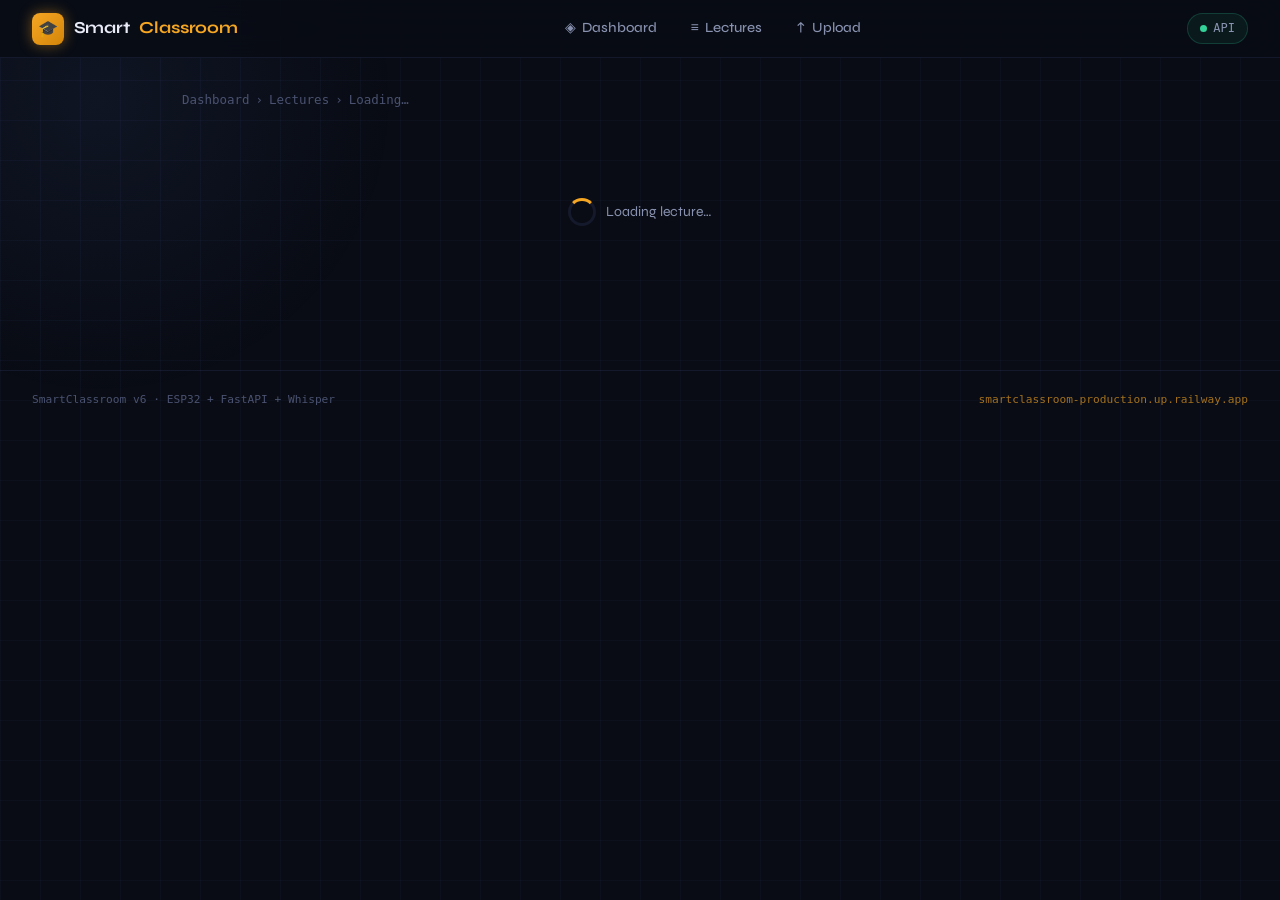
==== commit 7b7f2d1a: "new changes" ====
--- a/frontend/Lecturedetail.html
+++ b/frontend/Lecturedetail.html
@@ -13,7 +13,10 @@
     <div class="brand-icon">🎓</div>
     Smart<span>Classroom</span>
   </a>
-  <ul class="nav-links">
+  <button class="nav-hamburger" id="nav-hamburger" aria-label="Menu" aria-expanded="false">
+    <span></span><span></span><span></span>
+  </button>
+  <ul class="nav-links" id="nav-links">
     <li><a href="index.html">◈ <span>Dashboard</span></a></li>
     <li><a href="lectures.html">≡ <span>Lectures</span></a></li>
     <li><a href="Upload.html">↑ <span>Upload</span></a></li>
@@ -156,7 +159,31 @@
  
 <script type="module">
 import { getLecture, updateLecture, deleteLecture, formatDatetime, showToast } from './api.js';
- 
+  (function () {
+    var btn   = document.getElementById('nav-hamburger');
+    var links = document.getElementById('nav-links');
+    if (!btn || !links) return;
+    btn.addEventListener('click', function () {
+      var open = links.classList.toggle('open');
+      btn.classList.toggle('open', open);
+      btn.setAttribute('aria-expanded', open);
+    });
+    links.querySelectorAll('a').forEach(function (a) {
+      a.addEventListener('click', function () {
+        links.classList.remove('open');
+        btn.classList.remove('open');
+        btn.setAttribute('aria-expanded', 'false');
+      });
+    });
+    document.addEventListener('click', function (e) {
+      if (!btn.contains(e.target) && !links.contains(e.target)) {
+        links.classList.remove('open');
+        btn.classList.remove('open');
+        btn.setAttribute('aria-expanded', 'false');
+      }
+    });
+  })();
+  
 const params   = new URLSearchParams(location.search);
 const lectureId = params.get('id');
  
--- a/frontend/Style.css
+++ b/frontend/Style.css
@@ -1,909 +1,1310 @@
-@import url('https://fonts.googleapis.com/css2?family=Syne:wght@400;600;700;800&family=DM+Mono:ital,wght@0,300;0,400;0,500;1,300&family=DM+Sans:wght@300;400;500&display=swap');
- 
-/* ── VARIABLES ─────────────────────────────────────────── */
+/* ═══════════════════════════════════════════════════════════
+   Style.css — SmartClassroom  |  Complete shared stylesheet
+   Link on ALL pages. Contains: variables, base, nav, cards,
+   buttons, forms, modals, tables, toasts, responsive.
+═══════════════════════════════════════════════════════════ */
+
+@import url('https://fonts.googleapis.com/css2?family=Syne:wght@400;500;600;700;800&family=JetBrains+Mono:wght@400;500&display=swap');
+
+/* ══════════════════════════════════════════════════════════
+   TOKENS
+══════════════════════════════════════════════════════════ */
 :root {
-  --bg:           #0d0e10;
-  --bg-2:         #131417;
-  --bg-3:         #1a1c21;
-  --border:       #2a2c33;
-  --border-hover: #3d4049;
-  --text:         #e8e9eb;
-  --text-2:       #9a9da6;
-  --text-3:       #5c5f6a;
-  --accent:       #f5a623;
-  --accent-dim:   #b87419;
-  --accent-glow:  rgba(245,166,35,0.15);
-  --green:        #4ade80;
-  --green-dim:    rgba(74,222,128,0.12);
-  --red:          #f87171;
-  --red-dim:      rgba(248,113,113,0.12);
-  --blue:         #60a5fa;
-  --blue-dim:     rgba(96,165,250,0.12);
-  --radius:       8px;
-  --radius-lg:    14px;
-  --shadow:       0 4px 24px rgba(0,0,0,0.5);
-  --shadow-lg:    0 8px 48px rgba(0,0,0,0.7);
-  --font-display: 'Syne', sans-serif;
-  --font-mono:    'DM Mono', monospace;
-  --font-body:    'DM Sans', sans-serif;
-  --transition:   0.18s cubic-bezier(0.4,0,0.2,1);
-}
- 
-/* ── RESET ─────────────────────────────────────────────── */
-*, *::before, *::after { box-sizing: border-box; margin: 0; padding: 0; }
- 
-html { scroll-behavior: smooth; }
- 
+  --bg:          #090c14;
+  --bg-1:        #0f1422;
+  --bg-2:        #141928;
+  --bg-3:        #1a2035;
+  --border:      rgba(99,120,200,0.13);
+  --border-hi:   rgba(99,120,200,0.28);
+  --text:        #e8eaf6;
+  --text-1:      #e8eaf6;
+  --text-2:      #8892b0;
+  --text-3:      #4a5270;
+  --accent:      #6c8dff;
+  --accent-2:    #a78bfa;
+  --accent-dim:  rgba(108,141,255,0.35);
+  --accent-glow: rgba(108,141,255,0.06);
+  --amber:       #f5a623;
+  --amber-dim:   rgba(245,166,35,0.25);
+  --amber-glow:  rgba(245,166,35,0.07);
+  --green:       #34d399;
+  --green-dim:   rgba(52,211,153,0.05);
+  --red:         #f87171;
+  --red-dim:     rgba(248,113,113,0.05);
+  --blue:        #60a5fa;
+  --gray:        #6b7280;
+  --font-main:   'Syne', sans-serif;
+  --font-mono:   'JetBrains Mono', monospace;
+  --transition:  0.22s cubic-bezier(.4,0,.2,1);
+  --radius:      14px;
+  --radius-sm:   8px;
+  --radius-lg:   20px;
+}
+
+/* ══════════════════════════════════════════════════════════
+   RESET
+══════════════════════════════════════════════════════════ */
+*, *::before, *::after {
+  box-sizing: border-box;
+  margin: 0;
+  padding: 0;
+}
+
+html { scroll-behavior: smooth; -webkit-text-size-adjust: 100%; }
+
 body {
-  font-family: var(--font-body);
+  font-family: var(--font-main);
   background: var(--bg);
-  color: var(--text);
-  min-height: 100vh;
-  font-size: 15px;
+  color: var(--text-1);
+  min-height: 100dvh;
   line-height: 1.6;
   -webkit-font-smoothing: antialiased;
-}
- 
+  overflow-x: hidden;
+}
+
 a { color: inherit; text-decoration: none; }
- 
-img { max-width: 100%; }
- 
-/* ── SCROLLBAR ─────────────────────────────────────────── */
-::-webkit-scrollbar { width: 6px; }
-::-webkit-scrollbar-track { background: var(--bg); }
-::-webkit-scrollbar-thumb { background: var(--border); border-radius: 99px; }
-::-webkit-scrollbar-thumb:hover { background: var(--border-hover); }
- 
-/* ── NAVBAR ────────────────────────────────────────────── */
+button { font-family: inherit; cursor: pointer; }
+input, select, textarea { font-family: inherit; }
+ul, ol { list-style: none; }
+img { display: block; max-width: 100%; }
+
+/* ── Background grid ──────────────────────────── */
+body::before {
+  content: '';
+  position: fixed; inset: 0;
+  background-image:
+    linear-gradient(rgba(108,141,255,0.04) 1px, transparent 1px),
+    linear-gradient(90deg, rgba(108,141,255,0.04) 1px, transparent 1px);
+  background-size: 40px 40px;
+  pointer-events: none;
+  z-index: 0;
+}
+
+/* ── Ambient orb ──────────────────────────────── */
+body::after {
+  content: '';
+  position: fixed; top: -200px; left: -200px;
+  width: 600px; height: 600px;
+  background: radial-gradient(circle, rgba(108,141,255,0.07) 0%, transparent 70%);
+  pointer-events: none;
+  animation: driftOrb 18s ease-in-out infinite alternate;
+  z-index: 0;
+}
+
+@keyframes driftOrb {
+  from { transform: translate(0,0) scale(1); }
+  to   { transform: translate(300px,200px) scale(1.3); }
+}
+
+/* ══════════════════════════════════════════════════════════
+   NAVBAR
+══════════════════════════════════════════════════════════ */
 .navbar {
   position: sticky;
   top: 0;
-  z-index: 100;
-  background: rgba(13,14,16,0.85);
-  backdrop-filter: blur(16px);
+  z-index: 200;
+  display: flex;
+  align-items: center;
+  gap: 1rem;
+  padding: 0 2rem;
+  height: 58px;
+  backdrop-filter: blur(22px) saturate(1.5);
+  background: rgba(9,12,20,0.88);
   border-bottom: 1px solid var(--border);
-  padding: 0 2rem;
-  height: 60px;
-  display: flex;
-  align-items: center;
-  justify-content: space-between;
-}
- 
+}
+
 .nav-brand {
   display: flex;
   align-items: center;
-  gap: 10px;
-  font-family: var(--font-display);
-  font-weight: 800;
-  font-size: 1.15rem;
-  letter-spacing: -0.02em;
-}
- 
-.nav-brand .brand-icon {
-  width: 32px;
-  height: 32px;
-  background: var(--accent);
-  border-radius: 6px;
-  display: flex;
-  align-items: center;
-  justify-content: center;
-  color: #000;
-  font-size: 16px;
-}
- 
-.nav-brand span { color: var(--accent); }
- 
+  gap: 0.6rem;
+  font-size: 1.05rem;
+  font-weight: 700;
+  color: var(--text-1);
+  text-decoration: none;
+  flex-shrink: 0;
+  letter-spacing: -0.01em;
+}
+
+.nav-brand span { color: var(--amber); }
+
+.brand-icon {
+  width: 32px; height: 32px;
+  background: linear-gradient(135deg, var(--amber), #d4860a);
+  border-radius: 8px;
+  display: grid;
+  place-items: center;
+  font-size: 1rem;
+  box-shadow: 0 0 14px rgba(245,166,35,0.45);
+  flex-shrink: 0;
+}
+
+/* ── Desktop nav links ── */
 .nav-links {
   display: flex;
   align-items: center;
-  gap: 2px;
   list-style: none;
-}
- 
-.nav-links a {
-  padding: 6px 14px;
-  border-radius: var(--radius);
+  gap: 0.25rem;
+  margin: 0 auto;
+}
+
+.nav-links li a {
+  display: flex;
+  align-items: center;
+  gap: 6px;
+  padding: 0.38rem 0.875rem;
+  border-radius: 99px;
   font-size: 0.875rem;
   font-weight: 500;
   color: var(--text-2);
+  transition: all var(--transition);
+  white-space: nowrap;
+  border: 1px solid transparent;
+}
+
+.nav-links li a:hover {
+  color: var(--text-1);
+  background: rgba(108,141,255,0.08);
+  border-color: var(--border);
+}
+
+.nav-links li a.active {
+  color: var(--text-1);
+  background: rgba(245,166,35,0.12);
+  border-color: rgba(245,166,35,0.28);
+}
+
+/* ── Status pill ── */
+.nav-status {
+  display: flex;
+  align-items: center;
+  gap: 6px;
+  font-size: 0.75rem;
+  color: var(--text-2);
+  font-family: var(--font-mono);
+  background: rgba(52,211,153,0.07);
+  border: 1px solid rgba(52,211,153,0.2);
+  padding: 0.3rem 0.75rem;
+  border-radius: 99px;
+  flex-shrink: 0;
+  white-space: nowrap;
+}
+
+.status-dot {
+  width: 7px; height: 7px;
+  background: var(--green);
+  border-radius: 50%;
+  flex-shrink: 0;
+  animation: dotPulse 2.5s ease-in-out infinite;
+}
+
+@keyframes dotPulse {
+  0%,100% { opacity:1; box-shadow: 0 0 6px var(--green); }
+  50%      { opacity:.6; box-shadow: 0 0 14px var(--green); }
+}
+
+/* ── Hamburger (desktop: hidden) ── */
+.nav-hamburger {
+  display: none;
+  flex-direction: column;
+  justify-content: center;
+  align-items: center;
+  gap: 5px;
+  width: 36px; height: 36px;
+  background: transparent;
+  border: 1px solid var(--border);
+  border-radius: var(--radius-sm);
+  padding: 7px;
+  margin-left: auto;
   transition: var(--transition);
-  display: flex;
-  align-items: center;
-  gap: 6px;
-}
- 
-.nav-links a:hover { background: var(--bg-3); color: var(--text); }
-.nav-links a.active { background: var(--accent-glow); color: var(--accent); }
- 
-.nav-status {
-  display: flex;
-  align-items: center;
-  gap: 6px;
+  flex-shrink: 0;
+  cursor: pointer;
+}
+
+.nav-hamburger span {
+  display: block;
+  width: 18px; height: 2px;
+  background: var(--text-1);
+  border-radius: 2px;
+  transition: transform 0.25s ease, opacity 0.2s ease;
+  transform-origin: center;
+}
+
+.nav-hamburger:hover {
+  border-color: var(--amber-dim);
+  background: var(--amber-glow);
+}
+
+.nav-hamburger.open span:nth-child(1) { transform: translateY(7px) rotate(45deg); }
+.nav-hamburger.open span:nth-child(2) { opacity: 0; transform: scaleX(0); }
+.nav-hamburger.open span:nth-child(3) { transform: translateY(-7px) rotate(-45deg); }
+
+/* ══════════════════════════════════════════════════════════
+   PAGE LAYOUTS
+══════════════════════════════════════════════════════════ */
+.page {
+  position: relative;
+  z-index: 1;
+  max-width: 1340px;
+  margin: 0 auto;
+  padding: 2rem 2rem 3rem;
+}
+
+.page-sm {
+  position: relative;
+  z-index: 1;
+  max-width: 980px;
+  margin: 0 auto;
+  padding: 2rem 2rem 3rem;
+}
+
+/* ── Page header ── */
+.page-header {
+  display: flex;
+  align-items: flex-start;
+  justify-content: space-between;
+  gap: 1rem;
+  margin-bottom: 1.75rem;
+}
+
+.page-header-left { flex: 1; }
+
+.page-header h1 {
+  font-size: 2.25rem;
+  font-weight: 800;
+  line-height: 1.15;
+  letter-spacing: -0.025em;
+  color: var(--text-1);
+  margin-bottom: 0.25rem;
+}
+
+.page-header h1 em {
+  color: var(--amber);
+  font-style: normal;
+}
+
+.page-header p {
+  color: var(--text-2);
+  font-size: 0.875rem;
+}
+
+/* ═══ Section label ════ */
+.section-label {
   font-family: var(--font-mono);
-  font-size: 0.72rem;
+  font-size: 0.68rem;
+  font-weight: 500;
+  letter-spacing: 0.1em;
+  text-transform: uppercase;
   color: var(--text-3);
-  background: var(--bg-3);
+  margin-bottom: 1rem;
+}
+
+/* ══════════════════════════════════════════════════════════
+   STAT CARDS
+══════════════════════════════════════════════════════════ */
+.stats-grid {
+  display: grid;
+  grid-template-columns: repeat(4,1fr);
+  gap: 1rem;
+  margin-bottom: 2rem;
+}
+
+.stat-card {
+  background: var(--bg-2);
   border: 1px solid var(--border);
-  padding: 5px 12px;
-  border-radius: 99px;
-}
- 
-.status-dot {
-  width: 6px;
-  height: 6px;
-  border-radius: 50%;
-  background: var(--green);
-  animation: pulse-dot 2s ease-in-out infinite;
-}
- 
-@keyframes pulse-dot {
-  0%, 100% { opacity: 1; transform: scale(1); }
-  50%       { opacity: 0.5; transform: scale(0.8); }
-}
- 
-/* ── LAYOUT ────────────────────────────────────────────── */
-.page { max-width: 1200px; margin: 0 auto; padding: 2.5rem 2rem 4rem; }
-.page-sm { max-width: 860px; margin: 0 auto; padding: 2.5rem 2rem 4rem; }
- 
-/* ── PAGE HEADER ───────────────────────────────────────── */
-.page-header {
-  margin-bottom: 2.5rem;
-  display: flex;
-  align-items: flex-end;
-  justify-content: space-between;
-  flex-wrap: wrap;
-  gap: 1rem;
-}
- 
-.page-header-left h1 {
-  font-family: var(--font-display);
-  font-size: 2rem;
+  border-radius: var(--radius);
+  padding: 1.25rem 1.5rem;
+  cursor: default;
+  transition: transform var(--transition), box-shadow var(--transition), border-color var(--transition);
+  position: relative;
+  overflow: hidden;
+}
+
+.stat-card:hover {
+  transform: translateY(-2px);
+  border-color: var(--border-hi);
+  box-shadow: 0 8px 30px rgba(0,0,0,0.25);
+}
+
+.stat-label {
+  font-family: var(--font-mono);
+  font-size: 0.68rem;
+  letter-spacing: 0.1em;
+  text-transform: uppercase;
+  color: var(--text-3);
+  margin-bottom: 0.5rem;
+}
+
+.stat-value {
+  font-size: 2.5rem;
   font-weight: 800;
-  letter-spacing: -0.03em;
-  line-height: 1.1;
-}
- 
-.page-header-left h1 em {
-  font-style: normal;
-  color: var(--accent);
-}
- 
-.page-header-left p {
-  margin-top: 0.4rem;
-  color: var(--text-2);
-  font-size: 0.9rem;
-}
- 
-/* ── BREADCRUMB ────────────────────────────────────────── */
-.breadcrumb {
-  display: flex;
-  align-items: center;
-  gap: 8px;
-  font-size: 0.8rem;
+  line-height: 1;
+  color: var(--text-1);
+  margin-bottom: 0.375rem;
+  letter-spacing: -0.025em;
+}
+
+.stat-sub {
+  font-family: var(--font-mono);
+  font-size: 0.68rem;
   color: var(--text-3);
-  margin-bottom: 1.5rem;
-  font-family: var(--font-mono);
-}
- 
-.breadcrumb a { color: var(--text-2); transition: var(--transition); }
-.breadcrumb a:hover { color: var(--accent); }
-.breadcrumb .sep { color: var(--border-hover); }
- 
-/* ── CARDS ─────────────────────────────────────────────── */
+}
+
+/* ══════════════════════════════════════════════════════════
+   CARD
+══════════════════════════════════════════════════════════ */
 .card {
   background: var(--bg-2);
   border: 1px solid var(--border);
-  border-radius: var(--radius-lg);
-  padding: 1.5rem;
-  transition: var(--transition);
-}
- 
-.card:hover { border-color: var(--border-hover); }
- 
-.card-hover {
-  cursor: pointer;
-}
- 
-.card-hover:hover {
-  border-color: var(--accent-dim);
-  box-shadow: 0 0 0 1px var(--accent-dim), var(--shadow);
-  transform: translateY(-2px);
-}
- 
-/* ── STATS GRID ────────────────────────────────────────── */
-.stats-grid {
-  display: grid;
-  grid-template-columns: repeat(auto-fit, minmax(180px, 1fr));
-  gap: 1rem;
-  margin-bottom: 2rem;
-}
- 
-.stat-card {
-  background: var(--bg-2);
-  border: 1px solid var(--border);
-  border-radius: var(--radius-lg);
+  border-radius: var(--radius);
   padding: 1.25rem 1.5rem;
   position: relative;
-  overflow: hidden;
-}
- 
-.stat-card::before {
-  content: '';
-  position: absolute;
-  top: 0; left: 0; right: 0;
-  height: 2px;
-  background: var(--accent);
-  transform: scaleX(0);
-  transform-origin: left;
-  transition: transform 0.4s ease;
-}
- 
-.stat-card:hover::before { transform: scaleX(1); }
- 
-.stat-label {
-  font-size: 0.75rem;
-  font-family: var(--font-mono);
-  color: var(--text-3);
-  text-transform: uppercase;
-  letter-spacing: 0.08em;
-  margin-bottom: 0.5rem;
-}
- 
-.stat-value {
-  font-family: var(--font-display);
-  font-size: 2rem;
-  font-weight: 800;
-  color: var(--text);
-  line-height: 1;
-}
- 
-.stat-sub {
-  font-size: 0.75rem;
-  color: var(--text-3);
-  margin-top: 0.25rem;
-  font-family: var(--font-mono);
-}
- 
-/* ── BUTTONS ───────────────────────────────────────────── */
+}
+
+/* ══════════════════════════════════════════════════════════
+   BUTTONS
+══════════════════════════════════════════════════════════ */
 .btn {
   display: inline-flex;
   align-items: center;
-  gap: 8px;
-  padding: 9px 18px;
-  border-radius: var(--radius);
+  justify-content: center;
+  gap: 6px;
+  padding: 0.5rem 1.1rem;
+  border-radius: var(--radius-sm);
+  font-family: var(--font-main);
   font-size: 0.875rem;
-  font-weight: 500;
-  font-family: var(--font-body);
+  font-weight: 600;
   cursor: pointer;
-  border: none;
-  transition: var(--transition);
+  border: 1px solid transparent;
+  text-decoration: none;
+  transition: all var(--transition);
   white-space: nowrap;
-}
- 
+  line-height: 1.2;
+}
+
 .btn-primary {
-  background: var(--accent);
-  color: #000;
-  font-weight: 600;
-}
- 
+  background: linear-gradient(135deg, var(--amber), #d4860a);
+  color: #0c0a04;
+  border-color: transparent;
+  box-shadow: 0 4px 18px rgba(245,166,35,0.4);
+}
 .btn-primary:hover {
-  background: #f0b84a;
-  box-shadow: 0 0 20px rgba(245,166,35,0.35);
-}
- 
+  transform: translateY(-1px);
+  box-shadow: 0 6px 26px rgba(245,166,35,0.55);
+}
+
 .btn-secondary {
   background: var(--bg-3);
-  color: var(--text);
-  border: 1px solid var(--border);
-}
- 
-.btn-secondary:hover { background: var(--border); }
- 
+  color: var(--text-1);
+  border-color: var(--border);
+}
+.btn-secondary:hover {
+  border-color: var(--border-hi);
+  background: rgba(99,120,200,0.08);
+}
+
 .btn-ghost {
   background: transparent;
   color: var(--text-2);
-  border: 1px solid transparent;
-}
- 
-.btn-ghost:hover { background: var(--bg-3); color: var(--text); border-color: var(--border); }
- 
-.btn-danger { background: var(--red-dim); color: var(--red); border: 1px solid rgba(248,113,113,0.25); }
-.btn-danger:hover { background: rgba(248,113,113,0.25); }
- 
-.btn-sm { padding: 6px 12px; font-size: 0.8rem; }
-.btn-lg { padding: 12px 24px; font-size: 1rem; }
- 
-.btn:disabled { opacity: 0.5; cursor: not-allowed; }
- 
-/* ── BADGE ─────────────────────────────────────────────── */
+}
+.btn-ghost:hover {
+  color: var(--text-1);
+  background: rgba(99,120,200,0.06);
+  border-color: var(--border);
+}
+
+.btn-danger {
+  background: rgba(248,113,113,0.1);
+  color: var(--red);
+  border-color: rgba(248,113,113,0.25);
+}
+.btn-danger:hover {
+  background: rgba(248,113,113,0.18);
+  border-color: rgba(248,113,113,0.45);
+}
+
+.btn-sm {
+  padding: 0.33rem 0.75rem;
+  font-size: 0.8rem;
+  border-radius: 6px;
+}
+
+.btn:disabled {
+  opacity: 0.45;
+  cursor: not-allowed;
+  transform: none !important;
+  box-shadow: none !important;
+}
+
+/* ══════════════════════════════════════════════════════════
+   BADGES
+══════════════════════════════════════════════════════════ */
 .badge {
   display: inline-flex;
   align-items: center;
-  gap: 4px;
-  padding: 3px 10px;
-  border-radius: 99px;
-  font-size: 0.72rem;
+  padding: 0.18rem 0.5rem;
+  border-radius: 5px;
   font-family: var(--font-mono);
+  font-size: 0.68rem;
   font-weight: 500;
-  letter-spacing: 0.04em;
-}
- 
-.badge-amber { background: var(--accent-glow); color: var(--accent); border: 1px solid rgba(245,166,35,0.25); }
-.badge-green { background: var(--green-dim); color: var(--green); border: 1px solid rgba(74,222,128,0.25); }
-.badge-blue  { background: var(--blue-dim);  color: var(--blue);  border: 1px solid rgba(96,165,250,0.25); }
-.badge-gray  { background: var(--bg-3); color: var(--text-2); border: 1px solid var(--border); }
- 
-/* ── FORM ELEMENTS ─────────────────────────────────────── */
-.form-group { margin-bottom: 1.25rem; }
- 
-.form-label {
-  display: block;
-  font-size: 0.8rem;
-  font-family: var(--font-mono);
-  color: var(--text-2);
-  text-transform: uppercase;
-  letter-spacing: 0.06em;
-  margin-bottom: 0.5rem;
-}
- 
-.form-input, .form-select, .form-textarea {
-  width: 100%;
-  background: var(--bg-3);
-  border: 1px solid var(--border);
-  color: var(--text);
-  border-radius: var(--radius);
-  padding: 10px 14px;
-  font-size: 0.9rem;
-  font-family: var(--font-body);
-  transition: var(--transition);
-  outline: none;
-  appearance: none;
-}
- 
-.form-input:focus, .form-select:focus, .form-textarea:focus {
-  border-color: var(--accent-dim);
-  box-shadow: 0 0 0 3px var(--accent-glow);
-}
- 
-.form-input::placeholder { color: var(--text-3); }
- 
-.form-textarea { resize: vertical; min-height: 120px; }
- 
-.form-select {
-  background-image: url("data:image/svg+xml,%3Csvg xmlns='http://www.w3.org/2000/svg' width='12' height='12' fill='%239a9da6' viewBox='0 0 16 16'%3E%3Cpath d='M7.247 11.14L2.451 5.658C1.885 5.013 2.345 4 3.204 4h9.592a1 1 0 0 1 .753 1.659l-4.796 5.48a1 1 0 0 1-1.506 0z'/%3E%3C/svg%3E");
-  background-repeat: no-repeat;
-  background-position: right 12px center;
-  padding-right: 36px;
-  cursor: pointer;
-}
- 
-.form-select option { background: var(--bg-2); }
- 
-/* ── TABLE ─────────────────────────────────────────────── */
-.table-wrap {
-  border: 1px solid var(--border);
-  border-radius: var(--radius-lg);
-  overflow: hidden;
-}
- 
-table { width: 100%; border-collapse: collapse; }
- 
-thead { background: var(--bg-3); }
- 
-th {
-  padding: 12px 16px;
-  text-align: left;
-  font-size: 0.72rem;
-  font-family: var(--font-mono);
-  text-transform: uppercase;
-  letter-spacing: 0.08em;
-  color: var(--text-3);
-  font-weight: 500;
-  border-bottom: 1px solid var(--border);
-}
- 
-td {
-  padding: 13px 16px;
-  font-size: 0.875rem;
-  border-bottom: 1px solid var(--border);
-  vertical-align: middle;
-}
- 
-tr:last-child td { border-bottom: none; }
- 
-tbody tr { transition: var(--transition); }
-tbody tr:hover { background: var(--bg-3); }
- 
-.td-title { font-weight: 500; color: var(--text); }
-.td-subject { color: var(--text-2); font-size: 0.82rem; font-family: var(--font-mono); }
- 
-/* ── DIVIDER ───────────────────────────────────────────── */
-.divider {
-  border: none;
-  border-top: 1px solid var(--border);
-  margin: 1.5rem 0;
-}
- 
-/* ── SECTION LABEL ─────────────────────────────────────── */
-.section-label {
-  font-family: var(--font-mono);
-  font-size: 0.72rem;
-  text-transform: uppercase;
-  letter-spacing: 0.1em;
-  color: var(--text-3);
-  margin-bottom: 1rem;
-}
- 
-/* ── TOAST ─────────────────────────────────────────────── */
-.toast-container {
-  position: fixed;
-  bottom: 1.5rem;
-  right: 1.5rem;
-  z-index: 9999;
-  display: flex;
-  flex-direction: column;
-  gap: 8px;
-  pointer-events: none;
-}
- 
-.toast {
-  pointer-events: all;
+  letter-spacing: 0.03em;
+  border: 1px solid transparent;
+}
+
+.badge-green { background: rgba(52,211,153,0.12);  border-color: rgba(52,211,153,0.25);  color: var(--green); }
+.badge-blue  { background: rgba(96,165,250,0.12);   border-color: rgba(96,165,250,0.25);   color: var(--blue); }
+.badge-amber { background: rgba(245,166,35,0.12);   border-color: rgba(245,166,35,0.25);   color: var(--amber); }
+.badge-gray  { background: rgba(107,114,128,0.12);  border-color: rgba(107,114,128,0.22);  color: #9ca3af; }
+
+/* ══════════════════════════════════════════════════════════
+   LECTURE CARDS
+══════════════════════════════════════════════════════════ */
+.lecture-card {
+  display: flex;
+  align-items: center;
   background: var(--bg-2);
   border: 1px solid var(--border);
-  border-radius: var(--radius-lg);
-  padding: 12px 16px;
-  display: flex;
-  align-items: center;
-  gap: 10px;
-  font-size: 0.875rem;
-  box-shadow: var(--shadow-lg);
-  animation: toast-in 0.3s cubic-bezier(0.34,1.56,0.64,1) forwards;
-  min-width: 260px;
-  max-width: 360px;
-}
- 
-.toast.toast-out { animation: toast-out 0.25s ease forwards; }
- 
-.toast-icon { font-size: 1rem; flex-shrink: 0; }
- 
-.toast-success { border-color: rgba(74,222,128,0.3); }
-.toast-success .toast-icon::before { content: '✓'; color: var(--green); }
-.toast-error   { border-color: rgba(248,113,113,0.3); }
-.toast-error   .toast-icon::before { content: '✕'; color: var(--red); }
-.toast-info    { border-color: rgba(245,166,35,0.3); }
-.toast-info    .toast-icon::before { content: '◆'; color: var(--accent); }
- 
-@keyframes toast-in  { from { opacity: 0; transform: translateX(20px) scale(0.95); } to { opacity: 1; transform: translateX(0) scale(1); } }
-@keyframes toast-out { from { opacity: 1; transform: translateX(0); } to { opacity: 0; transform: translateX(20px); } }
- 
-/* ── EMPTY STATE ───────────────────────────────────────── */
-.empty-state {
-  text-align: center;
-  padding: 4rem 2rem;
-  color: var(--text-3);
-}
- 
-.empty-state .empty-icon {
-  font-size: 3rem;
-  margin-bottom: 1rem;
-  filter: grayscale(1) opacity(0.4);
-}
- 
-.empty-state h3 {
-  font-family: var(--font-display);
-  font-size: 1.2rem;
-  font-weight: 700;
-  color: var(--text-2);
-  margin-bottom: 0.5rem;
-}
- 
-.empty-state p { font-size: 0.875rem; }
- 
-/* ── LOADING SPINNER ───────────────────────────────────── */
-.spinner {
-  width: 20px; height: 20px;
-  border: 2px solid var(--border);
-  border-top-color: var(--accent);
-  border-radius: 50%;
-  animation: spin 0.7s linear infinite;
-  flex-shrink: 0;
-}
- 
-.spinner-lg { width: 36px; height: 36px; border-width: 3px; }
- 
-@keyframes spin { to { transform: rotate(360deg); } }
- 
-.loading-overlay {
-  display: flex;
-  align-items: center;
-  justify-content: center;
-  gap: 12px;
-  padding: 3rem;
-  color: var(--text-2);
-  font-family: var(--font-mono);
-  font-size: 0.82rem;
-}
- 
-/* ── MODAL ─────────────────────────────────────────────── */
-.modal-backdrop {
-  position: fixed;
-  inset: 0;
-  background: rgba(0,0,0,0.7);
-  backdrop-filter: blur(4px);
-  z-index: 1000;
-  display: flex;
-  align-items: center;
-  justify-content: center;
-  padding: 1.5rem;
-  animation: fade-in 0.2s ease;
-}
- 
-.modal {
-  background: var(--bg-2);
-  border: 1px solid var(--border);
-  border-radius: var(--radius-lg);
-  width: 100%;
-  max-width: 520px;
-  box-shadow: var(--shadow-lg);
-  animation: modal-in 0.25s cubic-bezier(0.34,1.56,0.64,1);
-}
- 
-.modal-header {
-  padding: 1.25rem 1.5rem;
-  border-bottom: 1px solid var(--border);
-  display: flex;
-  align-items: center;
-  justify-content: space-between;
-}
- 
-.modal-title {
-  font-family: var(--font-display);
-  font-size: 1.05rem;
-  font-weight: 700;
-}
- 
-.modal-close {
-  width: 30px; height: 30px;
-  border-radius: 6px;
-  background: none;
-  border: 1px solid transparent;
-  color: var(--text-2);
+  border-radius: var(--radius);
   cursor: pointer;
-  font-size: 1.1rem;
-  display: flex;
-  align-items: center;
-  justify-content: center;
-  transition: var(--transition);
-}
- 
-.modal-close:hover { background: var(--bg-3); border-color: var(--border); color: var(--text); }
- 
-.modal-body { padding: 1.5rem; }
-.modal-footer {
-  padding: 1rem 1.5rem;
-  border-top: 1px solid var(--border);
-  display: flex;
-  justify-content: flex-end;
-  gap: 8px;
-}
- 
-@keyframes fade-in  { from { opacity: 0; } to { opacity: 1; } }
-@keyframes modal-in { from { opacity: 0; transform: scale(0.96) translateY(10px); } to { opacity: 1; transform: scale(1) translateY(0); } }
- 
-/* ── TRANSCRIPT/SUMMARY BLOCKS ─────────────────────────── */
-.text-block {
-  background: var(--bg-3);
-  border: 1px solid var(--border);
-  border-radius: var(--radius);
-  padding: 1.25rem 1.5rem;
-  font-size: 0.9rem;
-  line-height: 1.8;
-  color: var(--text);
-  white-space: pre-wrap;
-  max-height: 380px;
-  overflow-y: auto;
-}
- 
-.text-block-label {
-  font-family: var(--font-mono);
-  font-size: 0.7rem;
-  text-transform: uppercase;
-  letter-spacing: 0.1em;
-  color: var(--accent);
-  margin-bottom: 0.6rem;
-  display: flex;
-  align-items: center;
-  gap: 6px;
-}
- 
-.text-block-label::before {
-  content: '';
-  display: inline-block;
-  width: 4px; height: 4px;
-  background: var(--accent);
-  border-radius: 50%;
-}
- 
-/* ── UPLOAD ZONE ───────────────────────────────────────── */
-.upload-zone {
-  border: 2px dashed var(--border);
-  border-radius: var(--radius-lg);
-  padding: 3rem 2rem;
-  text-align: center;
-  cursor: pointer;
-  transition: var(--transition);
+  transition: all var(--transition);
+  overflow: hidden;
   position: relative;
 }
- 
-.upload-zone:hover,
-.upload-zone.drag-over {
-  border-color: var(--accent-dim);
-  background: var(--accent-glow);
-}
- 
-.upload-zone input { position: absolute; inset: 0; opacity: 0; cursor: pointer; }
- 
-.upload-zone .upload-icon { font-size: 2.5rem; margin-bottom: 0.75rem; }
-.upload-zone h3 { font-family: var(--font-display); font-weight: 700; margin-bottom: 0.3rem; }
-.upload-zone p { color: var(--text-2); font-size: 0.85rem; }
- 
-/* ── SEARCH BAR ────────────────────────────────────────── */
-.search-wrap {
-  position: relative;
-}
- 
-.search-wrap .search-icon {
-  position: absolute;
-  left: 12px;
-  top: 50%;
-  transform: translateY(-50%);
-  color: var(--text-3);
-  pointer-events: none;
-  font-size: 0.9rem;
-}
- 
-.search-wrap .form-input {
-  padding-left: 36px;
-}
- 
-/* ── LECTURE CARD (list view) ──────────────────────────── */
-.lecture-card {
-  background: var(--bg-2);
-  border: 1px solid var(--border);
-  border-radius: var(--radius-lg);
-  padding: 1.25rem 1.5rem;
-  display: flex;
-  align-items: flex-start;
-  justify-content: space-between;
-  gap: 1rem;
-  transition: var(--transition);
-  cursor: pointer;
-  position: relative;
-  overflow: hidden;
-}
- 
+
 .lecture-card::after {
   content: '';
   position: absolute;
   left: 0; top: 0; bottom: 0;
   width: 3px;
-  background: var(--accent);
-  transform: scaleY(0);
-  transform-origin: top;
-  transition: transform 0.25s ease;
-}
- 
-.lecture-card:hover::after { transform: scaleY(1); }
+  background: linear-gradient(180deg, var(--amber), #d4860a);
+  border-radius: 3px 0 0 3px;
+  opacity: 0;
+  transform: scaleY(0.4);
+  transition: all var(--transition);
+}
+
 .lecture-card:hover {
-  border-color: var(--border-hover);
+  border-color: var(--border-hi);
   transform: translateX(4px);
-}
- 
-.lecture-card-body { flex: 1; min-width: 0; }
- 
+  box-shadow: -4px 0 20px rgba(245,166,35,0.07), 0 4px 18px rgba(0,0,0,0.2);
+}
+
+.lecture-card:hover::after {
+  opacity: 1;
+  transform: scaleY(1);
+}
+
+.lecture-card-body {
+  flex: 1;
+  padding: 0.875rem 1.25rem;
+  min-width: 0;
+}
+
 .lecture-card-title {
-  font-family: var(--font-display);
-  font-size: 1rem;
+  font-size: 0.95rem;
   font-weight: 700;
-  letter-spacing: -0.01em;
+  color: var(--text-1);
   margin-bottom: 0.35rem;
   white-space: nowrap;
   overflow: hidden;
   text-overflow: ellipsis;
 }
- 
+
 .lecture-card-meta {
   display: flex;
   align-items: center;
-  gap: 10px;
+  gap: 8px;
   flex-wrap: wrap;
-}
- 
+  margin-bottom: 0.375rem;
+}
+
 .lecture-card-excerpt {
-  margin-top: 0.6rem;
   font-size: 0.82rem;
   color: var(--text-2);
+  line-height: 1.5;
+  overflow: hidden;
   display: -webkit-box;
   -webkit-line-clamp: 2;
   -webkit-box-orient: vertical;
+}
+
+.lecture-card-actions {
+  padding: 0 0.875rem;
+  flex-shrink: 0;
+  display: flex;
+  align-items: center;
+  gap: 6px;
+}
+
+/* ══════════════════════════════════════════════════════════
+   STAGE ITEMS
+══════════════════════════════════════════════════════════ */
+.stage-item {
+  display: flex;
+  align-items: center;
+  gap: 10px;
+  padding: 10px 12px;
+  border-radius: var(--radius-sm);
+  background: var(--bg-3);
+  border: 1px solid var(--border);
+  font-size: 0.82rem;
+  transition: var(--transition);
+  position: relative;
   overflow: hidden;
-  line-height: 1.6;
-}
- 
-.lecture-card-actions {
-  display: flex;
-  align-items: center;
-  gap: 6px;
-  flex-shrink: 0;
-}
- 
-/* ── DETAIL PAGE ───────────────────────────────────────── */
-.detail-header {
+}
+
+.stage-item::before {
+  content: '';
+  position: absolute;
+  left: 0; top: 0; bottom: 0;
+  width: 3px;
+  border-radius: 3px 0 0 3px;
+  background: var(--border);
+  transition: background var(--transition);
+}
+
+.stage-item.done {
+  border-color: rgba(52,211,153,0.2);
+  background: var(--green-dim);
+}
+.stage-item.done::before {
+  background: var(--green);
+  box-shadow: 0 0 8px var(--green);
+}
+
+.stage-item.active {
+  border-color: var(--accent-dim);
+  background: var(--accent-glow);
+}
+.stage-item.active::before {
+  background: var(--accent);
+  box-shadow: 0 0 8px var(--accent);
+  animation: stagePulse 1.2s ease-in-out infinite;
+}
+
+.stage-item.error {
+  border-color: rgba(248,113,113,0.25);
+  background: var(--red-dim);
+}
+.stage-item.error::before { background: var(--red); }
+
+@keyframes stagePulse {
+  0%,100% { opacity:1; }
+  50%      { opacity: 0.3; }
+}
+
+.stage-icon {
+  width: 28px; height: 28px;
   background: var(--bg-2);
   border: 1px solid var(--border);
-  border-radius: var(--radius-lg);
-  padding: 2rem;
-  margin-bottom: 1.5rem;
-  position: relative;
-  overflow: hidden;
-}
- 
-.detail-header::before {
-  content: '';
-  position: absolute;
-  top: 0; left: 0; right: 0;
-  height: 3px;
-  background: linear-gradient(90deg, var(--accent), transparent);
-}
- 
-.detail-title {
-  font-family: var(--font-display);
-  font-size: 1.7rem;
-  font-weight: 800;
-  letter-spacing: -0.03em;
-  margin-bottom: 0.75rem;
-}
- 
-.detail-meta {
-  display: flex;
-  align-items: center;
-  gap: 10px;
-  flex-wrap: wrap;
-}
- 
-.detail-actions {
-  display: flex;
-  gap: 8px;
-  margin-top: 1.5rem;
-  flex-wrap: wrap;
-}
- 
-.detail-grid {
+  border-radius: 7px;
   display: grid;
-  grid-template-columns: 1fr 1fr;
-  gap: 1.5rem;
-}
- 
-@media (max-width: 720px) {
-  .detail-grid { grid-template-columns: 1fr; }
-}
- 
-/* ── PROGRESS BAR ──────────────────────────────────────── */
-.progress-wrap {
-  background: var(--bg-3);
-  border-radius: 99px;
-  height: 4px;
-  overflow: hidden;
-  margin-top: 8px;
-}
- 
-.progress-bar {
-  height: 100%;
-  background: var(--accent);
-  border-radius: 99px;
-  transition: width 0.4s ease;
-}
- 
-/* ── UPLOAD STATUS STAGES ──────────────────────────────── */
-.upload-stages { display: flex; flex-direction: column; gap: 8px; }
- 
-.stage-item {
-  display: flex;
-  align-items: center;
-  gap: 12px;
-  padding: 10px 14px;
-  border-radius: var(--radius);
+  place-items: center;
+  font-size: 0.875rem;
+  flex-shrink: 0;
+}
+
+/* ══════════════════════════════════════════════════════════
+   FORMS
+══════════════════════════════════════════════════════════ */
+.form-group { margin-bottom: 1rem; }
+
+.form-label {
+  display: block;
+  font-size: 0.78rem;
+  font-weight: 600;
+  color: var(--text-2);
+  margin-bottom: 0.4rem;
+  letter-spacing: 0.02em;
+}
+
+.form-input,
+.form-select,
+.form-textarea {
+  width: 100%;
   background: var(--bg-3);
   border: 1px solid var(--border);
+  border-radius: var(--radius-sm);
+  padding: 0.6rem 0.875rem;
+  font-size: 0.875rem;
+  color: var(--text-1);
+  transition: border-color var(--transition), box-shadow var(--transition);
+  outline: none;
+  -webkit-appearance: none;
+  appearance: none;
+}
+
+.form-input:focus,
+.form-select:focus,
+.form-textarea:focus {
+  border-color: rgba(245,166,35,0.45);
+  box-shadow: 0 0 0 3px rgba(245,166,35,0.09);
+}
+
+.form-input::placeholder { color: var(--text-3); }
+
+.form-textarea {
+  resize: vertical;
+  min-height: 100px;
+  line-height: 1.6;
+}
+
+.form-select {
+  cursor: pointer;
+  background-image: url("data:image/svg+xml,%3Csvg xmlns='http://www.w3.org/2000/svg' width='10' height='6' viewBox='0 0 10 6'%3E%3Cpath d='M1 1l4 4 4-4' stroke='%234a5270' stroke-width='1.5' fill='none' stroke-linecap='round' stroke-linejoin='round'/%3E%3C/svg%3E");
+  background-repeat: no-repeat;
+  background-position: right 10px center;
+  padding-right: 2rem;
+}
+
+.search-wrap {
+  position: relative;
+  display: flex;
+  align-items: center;
+}
+
+.search-wrap .form-input { padding-left: 2.1rem; }
+
+.search-icon {
+  position: absolute;
+  left: 0.65rem;
+  color: var(--text-3);
+  font-size: 1.05rem;
+  pointer-events: none;
+  z-index: 1;
+  line-height: 1;
+}
+
+/* ══════════════════════════════════════════════════════════
+   MODALS
+══════════════════════════════════════════════════════════ */
+.modal-backdrop {
+  position: fixed;
+  inset: 0;
+  background: rgba(4,6,14,0.82);
+  backdrop-filter: blur(6px);
+  display: flex;
+  align-items: center;
+  justify-content: center;
+  z-index: 500;
+  padding: 1rem;
+}
+
+.modal {
+  background: var(--bg-2);
+  border: 1px solid var(--border-hi);
+  border-radius: var(--radius);
+  width: 100%;
+  max-width: 440px;
+  box-shadow: 0 24px 64px rgba(0,0,0,0.55);
+  animation: modalIn 0.2s ease;
+}
+
+@keyframes modalIn {
+  from { opacity:0; transform: scale(0.95) translateY(8px); }
+  to   { opacity:1; transform: none; }
+}
+
+.modal-header {
+  display: flex;
+  align-items: center;
+  justify-content: space-between;
+  padding: 1rem 1.25rem;
+  border-bottom: 1px solid var(--border);
+}
+
+.modal-title {
+  font-size: 0.95rem;
+  font-weight: 700;
+  color: var(--text-1);
+}
+
+.modal-close {
+  width: 28px; height: 28px;
+  background: var(--bg-3);
+  border: 1px solid var(--border);
+  border-radius: 6px;
+  color: var(--text-2);
+  cursor: pointer;
+  display: grid;
+  place-items: center;
+  font-size: 0.78rem;
+  transition: var(--transition);
+}
+
+.modal-close:hover {
+  border-color: var(--border-hi);
+  color: var(--text-1);
+}
+
+.modal-body { padding: 1.25rem; }
+
+.modal-footer {
+  display: flex;
+  align-items: center;
+  justify-content: flex-end;
+  gap: 8px;
+  padding: 0.875rem 1.25rem;
+  border-top: 1px solid var(--border);
+}
+
+/* ══════════════════════════════════════════════════════════
+   TABLES
+══════════════════════════════════════════════════════════ */
+.table-wrap {
+  background: var(--bg-2);
+  border: 1px solid var(--border);
+  border-radius: var(--radius);
+  overflow: hidden;
+}
+
+table {
+  width: 100%;
+  border-collapse: collapse;
+  font-size: 0.875rem;
+}
+
+thead {
+  background: var(--bg-3);
+  border-bottom: 1px solid var(--border);
+}
+
+th {
+  padding: 0.7rem 1rem;
+  text-align: left;
+  font-family: var(--font-mono);
+  font-size: 0.66rem;
+  font-weight: 500;
+  letter-spacing: 0.08em;
+  text-transform: uppercase;
+  color: var(--text-3);
+  white-space: nowrap;
+}
+
+td {
+  padding: 0.875rem 1rem;
+  border-bottom: 1px solid var(--border);
+  color: var(--text-2);
+  vertical-align: middle;
+}
+
+tr:last-child td { border-bottom: none; }
+
+tbody tr { transition: background var(--transition); }
+tbody tr:hover { background: rgba(99,120,200,0.04); }
+
+.td-title {
+  color: var(--text-1);
+  font-weight: 600;
+}
+
+/* ══════════════════════════════════════════════════════════
+   TABS
+══════════════════════════════════════════════════════════ */
+.tabs {
+  display: flex;
+  align-items: center;
+  gap: 3px;
+  margin-bottom: 1.5rem;
+  background: var(--bg-2);
+  border: 1px solid var(--border);
+  border-radius: var(--radius-sm);
+  padding: 3px;
+  width: fit-content;
+  max-width: 100%;
+}
+
+.tab-btn {
+  padding: 0.42rem 1rem;
+  border-radius: 5px;
+  font-family: var(--font-main);
   font-size: 0.85rem;
-  transition: var(--transition);
-}
- 
-.stage-item.active { border-color: var(--accent-dim); background: var(--accent-glow); }
-.stage-item.done   { border-color: rgba(74,222,128,0.25); background: var(--green-dim); }
-.stage-item.error  { border-color: rgba(248,113,113,0.25); background: var(--red-dim); }
- 
-.stage-icon { width: 20px; text-align: center; flex-shrink: 0; }
- 
-/* ── TABS ──────────────────────────────────────────────── */
-.tabs { display: flex; gap: 2px; margin-bottom: 1.5rem; }
- 
-.tab-btn {
-  padding: 8px 16px;
-  border: none;
-  background: none;
+  font-weight: 600;
+  color: var(--text-2);
+  background: transparent;
+  border: 1px solid transparent;
+  cursor: pointer;
+  transition: all var(--transition);
+  white-space: nowrap;
+}
+
+.tab-btn:hover { color: var(--text-1); }
+
+.tab-btn.active {
+  background: var(--bg-3);
+  border-color: var(--border);
+  color: var(--text-1);
+}
+
+/* ══════════════════════════════════════════════════════════
+   TEXT BLOCK (LECTURE DETAIL)
+══════════════════════════════════════════════════════════ */
+.text-block-label {
+  font-family: var(--font-mono);
+  font-size: 0.66rem;
+  letter-spacing: 0.1em;
+  text-transform: uppercase;
+  color: var(--text-3);
+  margin-bottom: 0.75rem;
+}
+
+.text-block {
+  background: var(--bg-2);
+  border: 1px solid var(--border);
+  border-radius: var(--radius);
+  padding: 1.25rem 1.5rem;
+  font-size: 0.9rem;
+  color: var(--text-2);
+  line-height: 1.8;
+  overflow-y: auto;
+  white-space: pre-wrap;
+  word-break: break-word;
+}
+
+/* ── Detail header ── */
+.detail-header { margin-bottom: 1.5rem; }
+
+.detail-title {
+  font-size: 1.75rem;
+  font-weight: 800;
+  color: var(--text-1);
+  line-height: 1.2;
+  margin: 0.5rem 0 1rem;
+  letter-spacing: -0.025em;
+}
+
+.detail-actions {
+  display: flex;
+  align-items: center;
+  gap: 8px;
+  flex-wrap: wrap;
+}
+
+/* ── Breadcrumb ── */
+.breadcrumb {
+  display: flex;
+  align-items: center;
+  gap: 6px;
+  font-family: var(--font-mono);
+  font-size: 0.78rem;
+  color: var(--text-3);
+  margin-bottom: 1.5rem;
+  flex-wrap: wrap;
+  row-gap: 4px;
+}
+
+.breadcrumb a { color: var(--text-3); transition: color var(--transition); }
+.breadcrumb a:hover { color: var(--amber); }
+.breadcrumb .sep { color: var(--text-3); }
+
+/* ══════════════════════════════════════════════════════════
+   LOADING / EMPTY / SPINNER
+══════════════════════════════════════════════════════════ */
+.loading-overlay {
+  display: flex;
+  align-items: center;
+  justify-content: center;
+  gap: 10px;
   color: var(--text-2);
   font-size: 0.875rem;
-  font-family: var(--font-body);
+  padding: 2.5rem;
+}
+
+.spinner {
+  width: 18px; height: 18px;
+  border: 2px solid var(--border);
+  border-top-color: var(--amber);
+  border-radius: 50%;
+  animation: spin 0.7s linear infinite;
+  flex-shrink: 0;
+}
+
+.spinner-lg { width: 28px; height: 28px; border-width: 3px; }
+
+@keyframes spin { to { transform: rotate(360deg); } }
+
+.empty-state {
+  text-align: center;
+  padding: 3rem 1.5rem;
+  color: var(--text-2);
+}
+
+.empty-icon {
+  font-size: 2.5rem;
+  margin-bottom: 0.875rem;
+  display: block;
+}
+
+.empty-state h3 {
+  font-size: 1rem;
+  font-weight: 700;
+  color: var(--text-1);
+  margin-bottom: 0.4rem;
+}
+
+.empty-state p {
+  font-size: 0.875rem;
+  color: var(--text-2);
+  max-width: 320px;
+  margin: 0 auto;
+  line-height: 1.6;
+}
+
+/* ══════════════════════════════════════════════════════════
+   TOAST
+══════════════════════════════════════════════════════════ */
+.toast-container {
+  position: fixed;
+  bottom: 1.5rem;
+  right: 1.5rem;
+  display: flex;
+  flex-direction: column;
+  gap: 8px;
+  z-index: 999;
+  pointer-events: none;
+}
+
+.toast {
+  display: flex;
+  align-items: center;
+  gap: 10px;
+  padding: 0.65rem 1rem;
+  border-radius: var(--radius-sm);
+  font-size: 0.85rem;
   font-weight: 500;
-  border-radius: var(--radius);
-  cursor: pointer;
-  transition: var(--transition);
-}
- 
-.tab-btn:hover { background: var(--bg-3); color: var(--text); }
-.tab-btn.active { background: var(--accent-glow); color: var(--accent); }
- 
-/* ── FOOTER ────────────────────────────────────────────── */
+  background: var(--bg-3);
+  border: 1px solid var(--border-hi);
+  color: var(--text-1);
+  box-shadow: 0 8px 28px rgba(0,0,0,0.35);
+  animation: toastIn 0.28s ease;
+  pointer-events: all;
+  max-width: 340px;
+}
+
+.toast-success { border-left: 3px solid var(--green); }
+.toast-error   { border-left: 3px solid var(--red); }
+.toast-info    { border-left: 3px solid var(--accent); }
+
+.toast-out { animation: toastOut 0.28s ease forwards; }
+
+@keyframes toastIn  { from { opacity:0; transform: translateY(8px) scale(0.95); } to { opacity:1; transform:none; } }
+@keyframes toastOut { to   { opacity:0; transform: translateX(12px) scale(0.95); } }
+
+/* ══════════════════════════════════════════════════════════
+   FOOTER
+══════════════════════════════════════════════════════════ */
 .footer {
+  position: relative;
+  z-index: 1;
+  display: flex;
+  align-items: center;
+  justify-content: space-between;
+  padding: 1.25rem 2rem;
   border-top: 1px solid var(--border);
-  padding: 1.25rem 2rem;
-  display: flex;
-  align-items: center;
-  justify-content: space-between;
-  flex-wrap: wrap;
-  gap: 0.5rem;
-}
- 
+  margin-top: 2rem;
+}
+
 .footer-text {
   font-family: var(--font-mono);
-  font-size: 0.72rem;
+  font-size: 0.7rem;
   color: var(--text-3);
 }
- 
-.footer-text em { color: var(--accent); font-style: normal; }
- 
-/* ── ANIMATIONS ────────────────────────────────────────── */
-.fade-in { animation: fade-in-up 0.4s ease forwards; }
-@keyframes fade-in-up {
-  from { opacity: 0; transform: translateY(10px); }
-  to   { opacity: 1; transform: translateY(0); }
-}
- 
-/* stagger children */
-.stagger > * { opacity: 0; animation: fade-in-up 0.35s ease forwards; }
-.stagger > *:nth-child(1) { animation-delay: 0.05s; }
-.stagger > *:nth-child(2) { animation-delay: 0.10s; }
-.stagger > *:nth-child(3) { animation-delay: 0.15s; }
-.stagger > *:nth-child(4) { animation-delay: 0.20s; }
-.stagger > *:nth-child(5) { animation-delay: 0.25s; }
-.stagger > *:nth-child(6) { animation-delay: 0.30s; }
-.stagger > *:nth-child(n+7) { animation-delay: 0.35s; }
- 
-/* ── UTILS ─────────────────────────────────────────────── */
-.flex   { display: flex; }
+
+.footer-text em {
+  font-style: normal;
+  color: var(--amber);
+  opacity: 0.65;
+}
+
+/* ══════════════════════════════════════════════════════════
+   ANIMATIONS
+══════════════════════════════════════════════════════════ */
+@keyframes fadeUp {
+  from { opacity:0; transform: translateY(14px); }
+  to   { opacity:1; transform: none; }
+}
+
+.fade-in { animation: fadeUp 0.45s ease both; }
+
+.stagger > * { animation: fadeUp 0.4s ease both; }
+.stagger > *:nth-child(1) { animation-delay:.05s; }
+.stagger > *:nth-child(2) { animation-delay:.10s; }
+.stagger > *:nth-child(3) { animation-delay:.15s; }
+.stagger > *:nth-child(4) { animation-delay:.20s; }
+.stagger > *:nth-child(5) { animation-delay:.25s; }
+.stagger > *:nth-child(6) { animation-delay:.30s; }
+
+/* ══════════════════════════════════════════════════════════
+   UTILITIES
+══════════════════════════════════════════════════════════ */
+.hidden { display: none !important; }
+
+.flex         { display: flex; }
 .items-center { align-items: center; }
-.gap-1  { gap: 0.5rem; }
-.gap-2  { gap: 1rem; }
-.ml-auto { margin-left: auto; }
-.text-mono { font-family: var(--font-mono); }
-.text-sm   { font-size: 0.82rem; }
-.text-xs   { font-size: 0.72rem; }
-.text-muted { color: var(--text-2); }
-.text-accent { color: var(--accent); }
-.mt-1 { margin-top: 0.5rem; }
-.mt-2 { margin-top: 1rem; }
-.mt-3 { margin-top: 1.5rem; }
-.mb-1 { margin-bottom: 0.5rem; }
-.mb-2 { margin-bottom: 1rem; }
-.mb-3 { margin-bottom: 1.5rem; }
-.hidden { display: none !important; }
- 
-/* ── RESPONSIVE ────────────────────────────────────────── */
+.gap-1        { gap: 0.5rem; }
+.gap-2        { gap: 1rem; }
+.ml-auto      { margin-left: auto; }
+.mt-1         { margin-top: 0.5rem; }
+.mt-2         { margin-top: 1rem; }
+.mb-2         { margin-bottom: 1rem; }
+.mb-3         { margin-bottom: 1.5rem; }
+
+.text-mono  { font-family: var(--font-mono); }
+.text-xs    { font-size: 0.75rem; }
+.text-sm    { font-size: 0.875rem; }
+.text-muted { color: var(--text-3); }
+
+.active-view {
+  background: var(--bg-3) !important;
+  border-color: var(--border-hi) !important;
+  color: var(--text-1) !important;
+}
+
+/* ══════════════════════════════════════════════════════════
+   ██████  RESPONSIVE  ██████
+══════════════════════════════════════════════════════════ */
+
+/* ── Tablet ≤ 1024px ──────────────────────────── */
+@media (max-width: 1024px) {
+  .stats-grid {
+    grid-template-columns: repeat(2,1fr);
+  }
+}
+
+/* ── Tablet ≤ 900px ───────────────────────────── */
+@media (max-width: 900px) {
+  /* Nav: show hamburger */
+  .nav-hamburger {
+    display: flex;
+  }
+
+  /* Push status to the far right before hamburger hides it */
+  .nav-status {
+    font-size: 0.7rem;
+    padding: 0.25rem 0.6rem;
+  }
+
+  /* Mobile nav drawer */
+  .nav-links {
+    display: none;
+    position: absolute;
+    top: 100%;
+    left: 0; right: 0;
+    flex-direction: column;
+    gap: 0;
+    background: rgba(9,12,20,0.98);
+    backdrop-filter: blur(24px) saturate(1.5);
+    border-top: 1px solid var(--border);
+    border-bottom: 1px solid var(--border-hi);
+    padding: 0.25rem 0;
+    z-index: 150;
+    box-shadow: 0 16px 36px rgba(0,0,0,0.45);
+    animation: slideDown 0.2s ease;
+  }
+
+  @keyframes slideDown {
+    from { opacity:0; transform: translateY(-8px); }
+    to   { opacity:1; transform: none; }
+  }
+
+  .nav-links.open { display: flex; }
+
+  .nav-links li {
+    border-bottom: 1px solid var(--border);
+  }
+  .nav-links li:last-child { border-bottom: none; }
+
+  .nav-links li a {
+    display: flex;
+    padding: 0.875rem 1.5rem;
+    border-radius: 0;
+    border: none;
+    font-size: 0.95rem;
+    width: 100%;
+  }
+
+  .nav-links li a.active {
+    background: var(--amber-glow);
+    border-radius: 0;
+    border: none;
+    border-left: 3px solid var(--amber);
+  }
+
+  /* Page padding */
+  .page, .page-sm {
+    padding: 1.25rem 1.25rem 2rem;
+  }
+
+  /* Page header stack */
+  .page-header {
+    flex-direction: column;
+    align-items: stretch;
+    gap: 0.875rem;
+  }
+
+  .page-header > a.btn,
+  .page-header > .btn {
+    width: 100%;
+  }
+
+  .page-header > .flex {
+    flex-wrap: wrap;
+    gap: 6px;
+  }
+
+  .page-header > .flex .btn {
+    flex: 1;
+    min-width: 80px;
+  }
+
+  /* Stats grid  */
+  .stats-grid {
+    grid-template-columns: 1fr 1fr;
+    gap: 0.75rem;
+  }
+
+  /* Tabs scrollable */
+  .tabs {
+    overflow-x: auto;
+    -webkit-overflow-scrolling: touch;
+    scrollbar-width: none;
+    width: 100%;
+    max-width: 100%;
+  }
+  .tabs::-webkit-scrollbar { display: none; }
+  .tab-btn { flex-shrink: 0; }
+
+  /* Table scroll */
+  .table-wrap {
+    overflow-x: auto;
+    -webkit-overflow-scrolling: touch;
+  }
+  table { min-width: 580px; }
+
+  /* Modal bottom sheet */
+  .modal-backdrop {
+    align-items: flex-end;
+    padding: 0;
+  }
+  .modal {
+    max-width: 100% !important;
+    border-radius: var(--radius) var(--radius) 0 0;
+    max-height: 92dvh;
+    overflow-y: auto;
+  }
+
+  /* Footer */
+  .footer {
+    flex-direction: column;
+    align-items: center;
+    text-align: center;
+    gap: 0.3rem;
+    padding: 1rem 1.25rem;
+  }
+
+  /* Lecture card actions */
+  .lecture-card-actions {
+    display: none; /* show only the card body; tapping whole card navigates */
+  }
+
+  /* Detail actions wrap */
+  .detail-actions {
+    gap: 6px;
+  }
+  .detail-actions .btn {
+    flex: 1 1 calc(50% - 3px);
+    min-width: 110px;
+  }
+  .detail-actions .ml-auto {
+    margin-left: 0;
+    flex: 1 1 100%;
+  }
+
+  /* Raw info */
+  #raw-info {
+    grid-template-columns: 90px 1fr !important;
+    font-size: 0.82rem !important;
+  }
+
+  /* Card padding */
+  .card { padding: 1rem 1.1rem; }
+}
+
+/* ── Mobile ≤ 600px ───────────────────────────── */
 @media (max-width: 600px) {
+  .page, .page-sm {
+    padding: 1rem 1rem 2rem;
+  }
+
+  /* Navbar */
   .navbar { padding: 0 1rem; }
-  .page, .page-sm { padding: 1.5rem 1rem 3rem; }
-  .nav-links { gap: 0; }
-  .nav-links a span { display: none; }
-  .page-header { flex-direction: column; align-items: flex-start; }
+
+  /* Hide status text, keep dot only */
+  .nav-status span:not(.status-dot) { display: none; }
+  .nav-status { background: none; border: none; padding: 0; }
+
+  /* Stats single column */
+  .stats-grid {
+    grid-template-columns: 1fr;
+    gap: 0.625rem;
+  }
+
+  /* Smaller stat values */
+  .stat-value { font-size: 2rem; }
+
+  .page-header h1 { font-size: 1.65rem; }
+
+  /* Detail title */
+  .detail-title {
+    font-size: 1.35rem !important;
+    margin-bottom: 0.75rem;
+  }
+
+  /* Detail actions: full width */
+  .detail-actions .btn {
+    flex: 1 1 100%;
+    justify-content: center;
+  }
+
+  /* Modal padding */
+  .modal-body { padding: 1rem; }
+  .modal-header, .modal-footer { padding: 0.875rem 1rem; }
+
+  /* Lecture card title truncate less aggressively */
+  .lecture-card-title { white-space: normal; -webkit-line-clamp: 2; }
+
+  /* Toast full width */
+  .toast-container {
+    left: 0.75rem !important;
+    right: 0.75rem !important;
+    bottom: 0.875rem !important;
+  }
+  .toast { max-width: 100%; }
+
+  /* Hide table summary col */
+  table th:nth-child(5),
+  table td:nth-child(5) { display: none; }
+
+  /* Card */
+  .card { padding: 0.875rem 1rem; }
+}
+
+/* ── Tiny ≤ 400px ─────────────────────────────── */
+@media (max-width: 400px) {
+  .page, .page-sm {
+    padding: 0.875rem 0.875rem 1.5rem;
+  }
+
+  .page-header h1 { font-size: 1.4rem; }
+
+  .nav-brand { font-size: 0.95rem; }
+  .brand-icon { width: 28px; height: 28px; font-size: 0.85rem; border-radius: 7px; }
+
+  .stat-card { padding: 0.875rem 1rem; }
+  .stat-value { font-size: 1.75rem; }
+
+  .tabs { gap: 2px; }
+  .tab-btn { padding: 0.38rem 0.75rem; font-size: 0.8rem; }
+
+  /* Endpoint rows */
+  .endpoint-row .text-mono { font-size: 0.68rem; }
 }
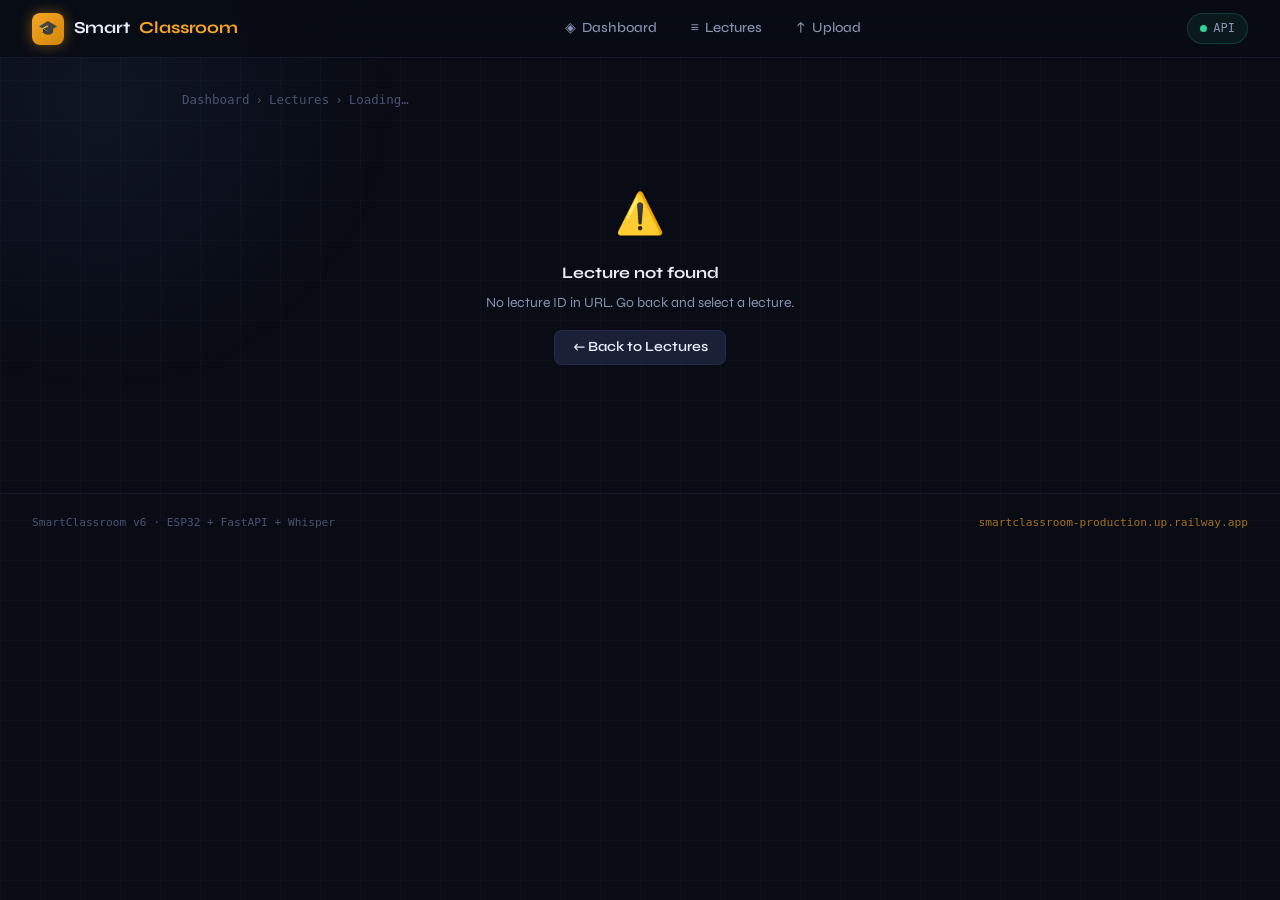
==== commit 65d788c3: "improving the one mistake" ====
--- a/frontend/Lecturedetail.html
+++ b/frontend/Lecturedetail.html
@@ -158,7 +158,7 @@
 </div>
  
 <script type="module">
-import { getLecture, updateLecture, deleteLecture, formatDatetime, showToast } from './api.js';
+import { getLecture, updateLecture, deleteLecture, formatDatetime, showToast } from './Api.js';
   (function () {
     var btn   = document.getElementById('nav-hamburger');
     var links = document.getElementById('nav-links');
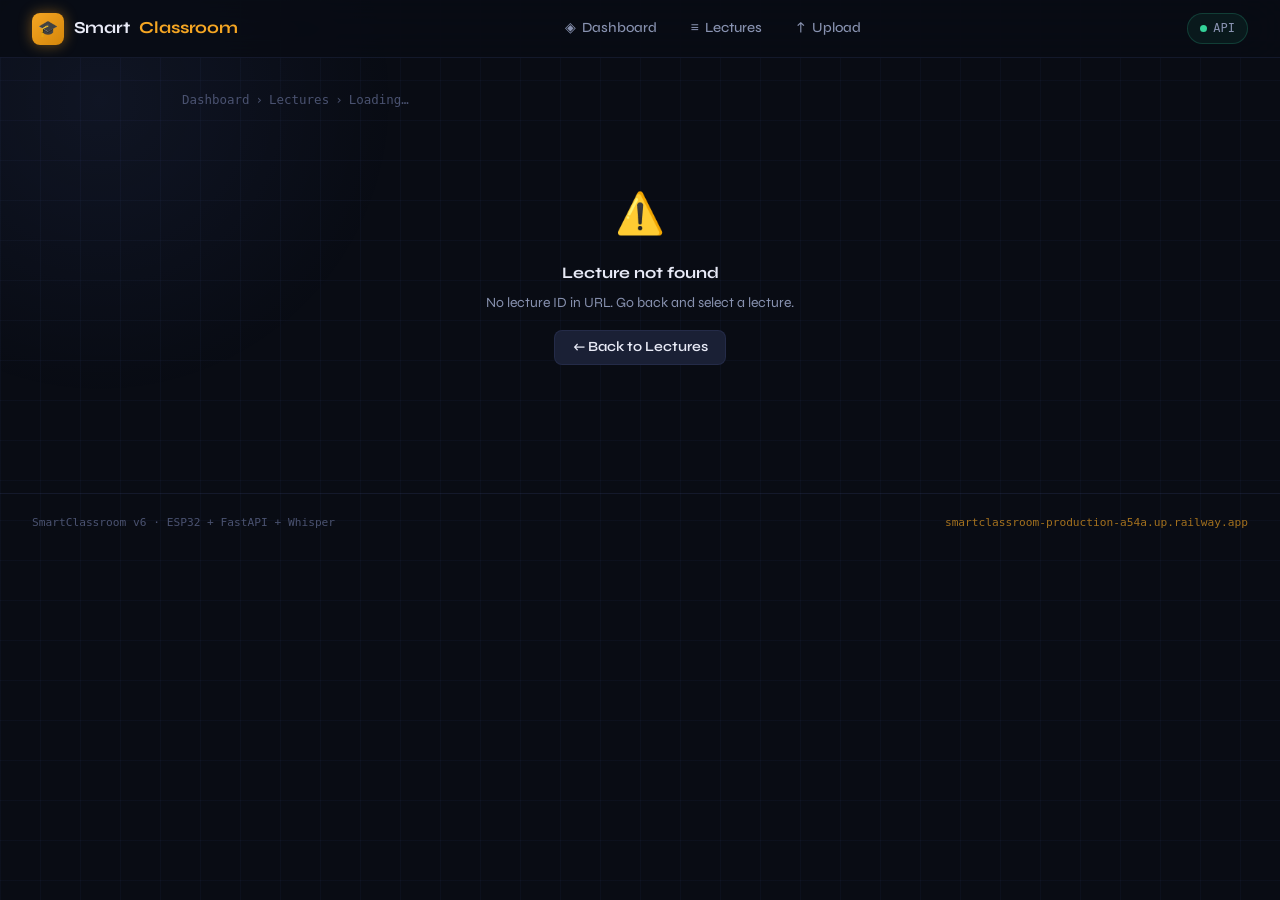
==== commit f2dd0cb4: "improvment" ====
--- a/frontend/Lecturedetail.html
+++ b/frontend/Lecturedetail.html
@@ -102,7 +102,7 @@
  
 <footer class="footer">
   <span class="footer-text">SmartClassroom v6 · ESP32 + FastAPI + Whisper</span>
-  <span class="footer-text"><em>smartclassroom-production.up.railway.app</em></span>
+  <span class="footer-text"><em>smartclassroom-production-a54a.up.railway.app</em></span>
 </footer>
  
 <div class="toast-container" id="toast-container"></div>
